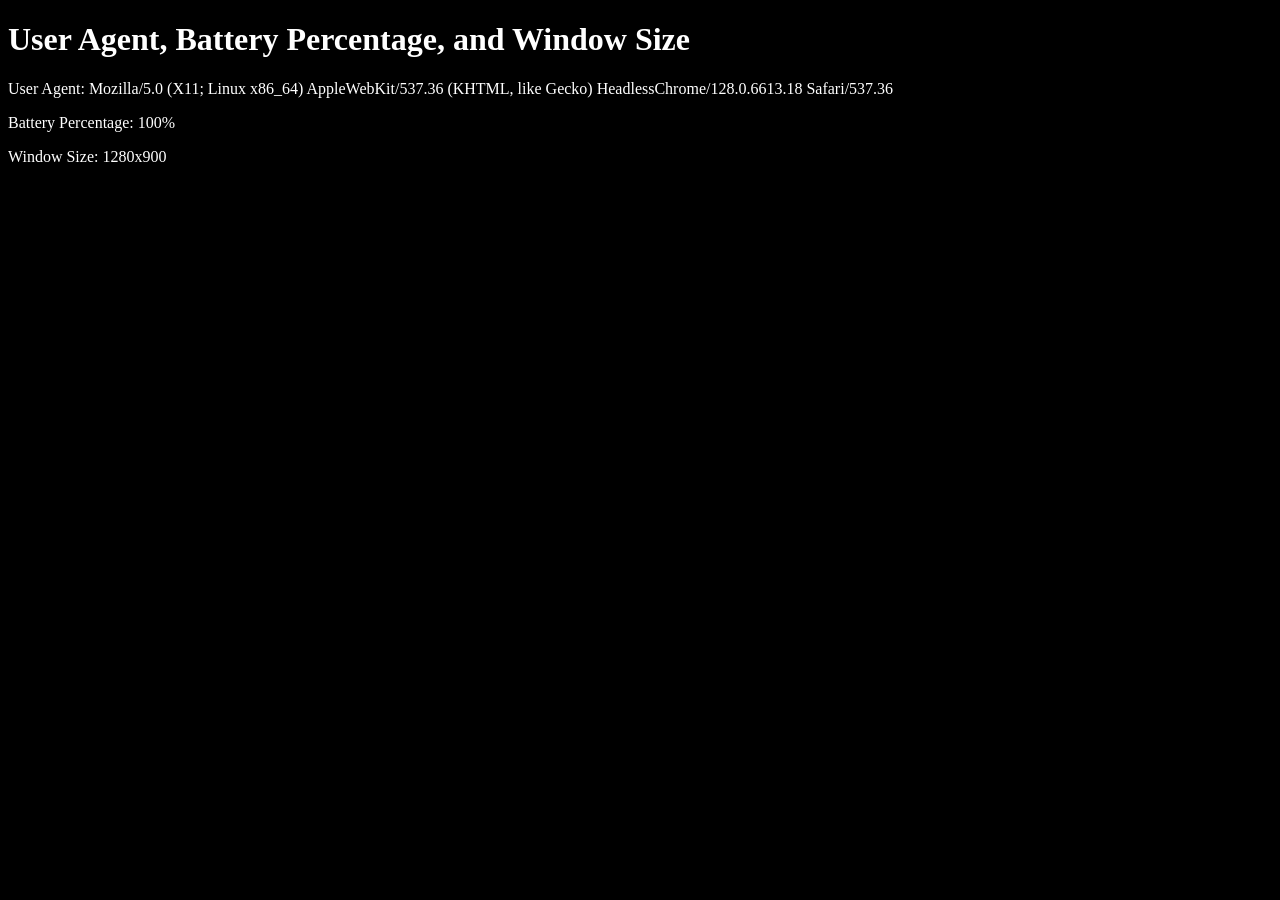
==== index.html @ 8904b6d7 "Update index.html" ====
<!DOCTYPE html>
<html lang="en" style="background-color: black;color: white;">
<head>
<meta charset="UTF-8">
<meta name="viewport" content="width=device-width, initial-scale=1.0">
<title>User Agent, Battery Percentage, and Window Size</title>
<script>
window.onload = function() {
    // Get User Agent
    var userAgent = navigator.userAgent;

    // Get Battery Percentage
    navigator.getBattery().then(function(battery) {
        var batteryPercentage = battery.level * 100;
        document.getElementById("battery").innerHTML = "Battery Percentage: " + batteryPercentage + "%";
    });

    // Set Window Size for Telegram App
    if (userAgent.includes('Telegram')) {
        window.resizeTo(800, 600); // Set window size for Telegram
    }

    // Get Window Size
    var windowSize = "Window Size: " + window.innerWidth + "x" + window.innerHeight;
    document.getElementById("window-size").innerHTML = windowSize;
};
</script>
</head>
<body>
<h1>User Agent, Battery Percentage, and Window Size</h1>
<p id="user-agent">User Agent: <script>document.write(navigator.userAgent);</script></p>
<p id="battery">Battery Percentage: </p>
<p id="window-size">Window Size: </p>
</body>
</html>
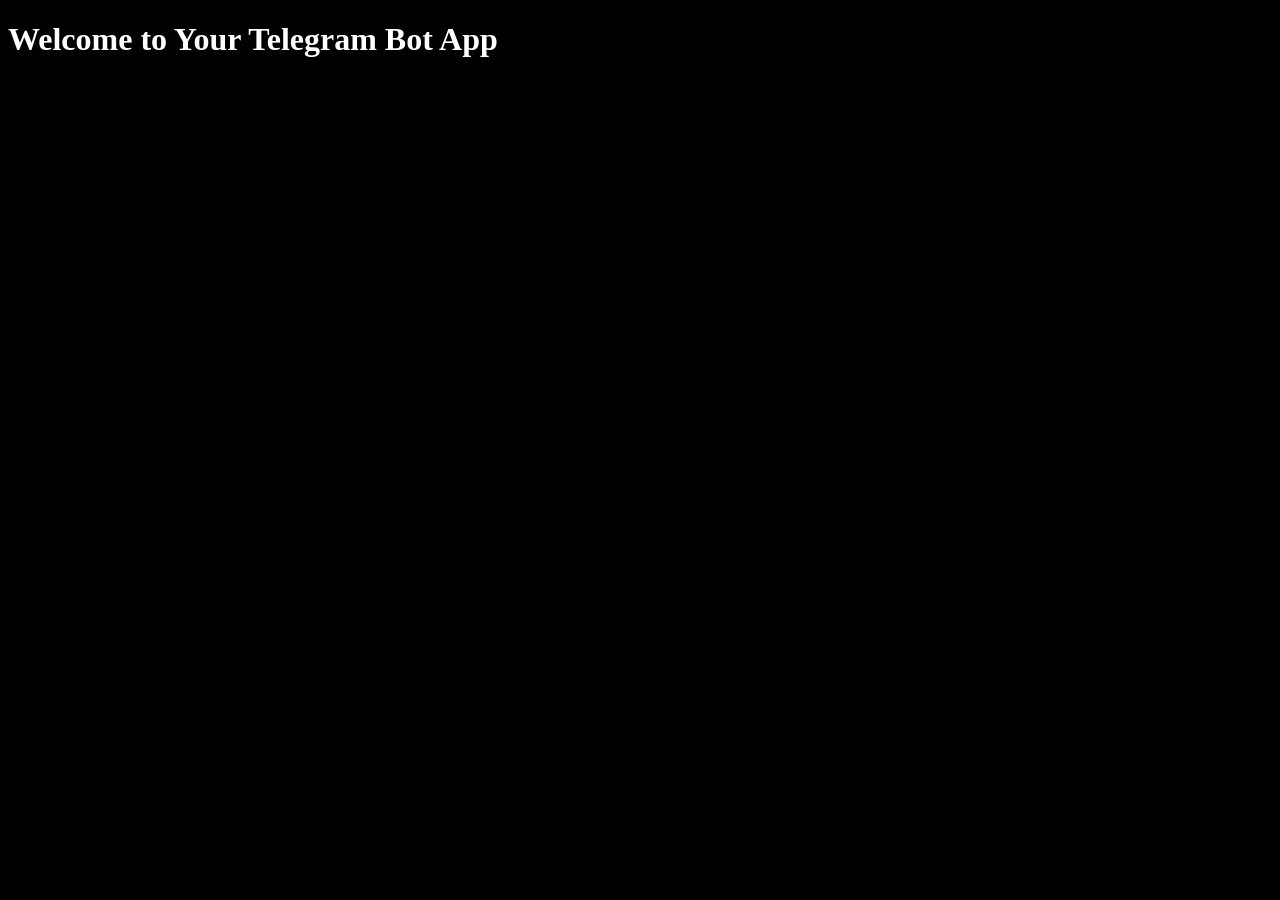
==== commit f56de926: "Update index.html" ====
--- a/index.html
+++ b/index.html
@@ -1,35 +1,18 @@
 <!DOCTYPE html>
-<html lang="en" style="background-color: black;color: white;">
+<html lang="en" style="color: white;background-color: black;">
 <head>
 <meta charset="UTF-8">
 <meta name="viewport" content="width=device-width, initial-scale=1.0">
-<title>User Agent, Battery Percentage, and Window Size</title>
+<title>Telegram Bot App</title>
 <script>
 window.onload = function() {
-    // Get User Agent
-    var userAgent = navigator.userAgent;
-
-    // Get Battery Percentage
-    navigator.getBattery().then(function(battery) {
-        var batteryPercentage = battery.level * 100;
-        document.getElementById("battery").innerHTML = "Battery Percentage: " + batteryPercentage + "%";
-    });
-
-    // Set Window Size for Telegram App
-    if (userAgent.includes('Telegram')) {
-        window.resizeTo(800, 600); // Set window size for Telegram
-    }
-
-    // Get Window Size
-    var windowSize = "Window Size: " + window.innerWidth + "x" + window.innerHeight;
-    document.getElementById("window-size").innerHTML = windowSize;
+    // Resize window to maximum available size
+    window.resizeTo(screen.width, screen.height);
 };
 </script>
 </head>
 <body>
-<h1>User Agent, Battery Percentage, and Window Size</h1>
-<p id="user-agent">User Agent: <script>document.write(navigator.userAgent);</script></p>
-<p id="battery">Battery Percentage: </p>
-<p id="window-size">Window Size: </p>
+<h1>Welcome to Your Telegram Bot App</h1>
+<!-- Your bot app content goes here -->
 </body>
 </html>
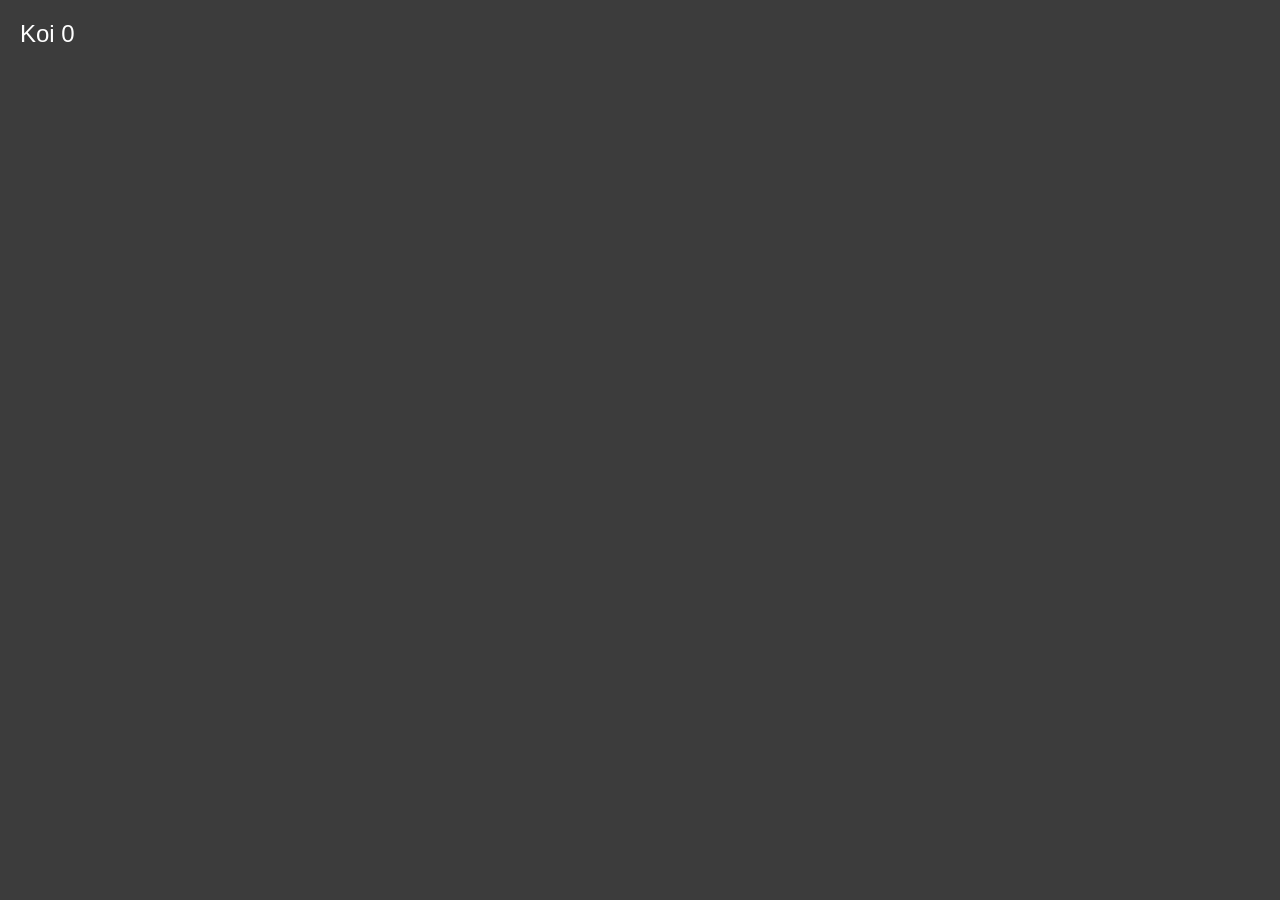
==== commit 3c1b0a00: "Update index.html" ====
--- a/index.html
+++ b/index.html
@@ -1,18 +1,160 @@
 <!DOCTYPE html>
-<html lang="en" style="color: white;background-color: black;">
+<html lang="en" style="position: fixed;width: 100%;height: 100%;color: white;background-color:#3c3c3c ;">
 <head>
-<meta charset="UTF-8">
-<meta name="viewport" content="width=device-width, initial-scale=1.0">
-<title>Telegram Bot App</title>
-<script>
-window.onload = function() {
-    // Resize window to maximum available size
-    window.resizeTo(screen.width, screen.height);
-};
-</script>
+    <meta charset="UTF-8">
+    <meta name="viewport" content="width=device-width, initial-scale=1.0">
+    <title>Tap the Cookie</title>
+    <style>
+        body {
+            font-family: Arial, sans-serif;
+            touch-action: manipulation; /* Disable default browser touch behaviors */
+        }
+        #cookie {
+            width: 400px;
+            height: 400px;
+            background-image: url('cookie.png');
+            background-size: cover;
+            position: absolute;
+            top: 50%;
+            left: 50%;
+            transform: translate(-50%, -50%);
+            cursor: pointer;
+            z-index: 2; /* Ensure the cookie is on top */
+            transition: transform 0.2s ease; /* Add transition for smooth rotation */
+        }
+
+        #cookie.rotate-right {
+            transform: translate(-50%, -50%) rotate3d(0, 0, 1, 20deg);
+        }
+
+        #cookie.rotate-left {
+            transform: translate(-50%, -50%) rotate3d(0, 0, 1, -20deg);
+        }
+
+        #score {
+            position: absolute;
+            top: 20px;
+            left: 20px;
+            font-size: 24px;
+        }
+
+        #energy {
+            position: absolute;
+            top: 20px;
+            right: 20px;
+            font-size: 24px;
+        }
+
+        .floating-text {
+            position: absolute;
+            font-size: 40px;
+            color: green;
+            animation: floatText 2s linear; /* Adjust animation duration */
+            pointer-events: none; /* Prevents the div from capturing pointer events */
+            z-index: 1; /* Ensure the floating text is behind the cookie */
+        }
+
+        @keyframes floatText {
+            from {
+                opacity: 1;
+                transform: translate(-50%, 0);
+            }
+            to {
+                opacity: 0;
+                transform: translate(-50%, -100vh);
+            }
+        }
+    </style>
 </head>
 <body>
-<h1>Welcome to Your Telegram Bot App</h1>
-<!-- Your bot app content goes here -->
+    <div id="cookie" oncontextmenu="return false;"></div>
+    <div id="score">Koi 0</div>
+    <div id="energy" style="display: none;"></div>
+
+    <script>
+        var cookie = document.getElementById('cookie');
+        var scoreDisplay = document.getElementById('score');
+        var energyDisplay = document.getElementById('energy');
+        var score = 0;
+        var energy = 10000;
+        var isCooldown = false;
+        var tapQueue = [];
+        var cooldownDuration = 70;
+        var numb = 7;
+
+        function handleClick(event) {
+            if (isCooldown) {
+                // Queue the tap if a cooldown is active
+                tapQueue.push(event);
+                return;
+            }
+
+            var clickX = event.clientX;
+            var clickY = event.clientY;
+
+            var rect = cookie.getBoundingClientRect();
+            var centerX = rect.left + rect.width / 2;
+            var centerY = rect.top + rect.height / 2;
+
+            var angle = Math.atan2(clickY - centerY, clickX - centerX);
+
+            if (angle > 0) {
+                cookie.classList.add('rotate-right');
+                setTimeout(() => {
+                    cookie.classList.remove('rotate-right');
+                }, 200);
+            } else {
+                cookie.classList.add('rotate-left');
+                setTimeout(() => {
+                    cookie.classList.remove('rotate-left');
+                }, 200);
+            }
+
+            processTap(event);
+            startCooldown();
+        }
+
+        function processTap(event) {
+            score += numb;
+            scoreDisplay.textContent = 'KOI tokens ' + score;
+            showFloatingText("+"+numb , event.clientX, event.clientY); // Show floating +1 text
+            energy -= 10;
+            if (energy < 0) energy = 0;
+            energyDisplay.textContent = 'Energy: ' + energy + '%';
+        }
+
+        function startCooldown() {
+            isCooldown = true;
+            setTimeout(function() {
+                isCooldown = false;
+                if (tapQueue.length > 0) {
+                    // Process the queued taps after the cooldown
+                    var nextTap = tapQueue.shift();
+                    processTap(nextTap);
+                    startCooldown();
+                }
+            }, cooldownDuration);
+        }
+
+        function showFloatingText(text, x, y) {
+            var floatingText = document.createElement('div');
+            floatingText.textContent = text;
+            floatingText.classList.add('floating-text');
+            floatingText.style.left = x + 'px';
+            floatingText.style.top = y + 'px';
+            document.body.appendChild(floatingText);
+            setTimeout(function() {
+                floatingText.remove();
+            }, 2000); // Remove the floating text after 2 seconds
+        }
+
+        function endGame() {
+            scoreDisplay.textContent = 'Game Over! Final Score: ' + score;
+            cookie.removeEventListener('click', handleClick);
+            cookie.style.cursor = 'not-allowed';
+        }
+
+        cookie.addEventListener('click', handleClick);
+    </script>
 </body>
 </html>
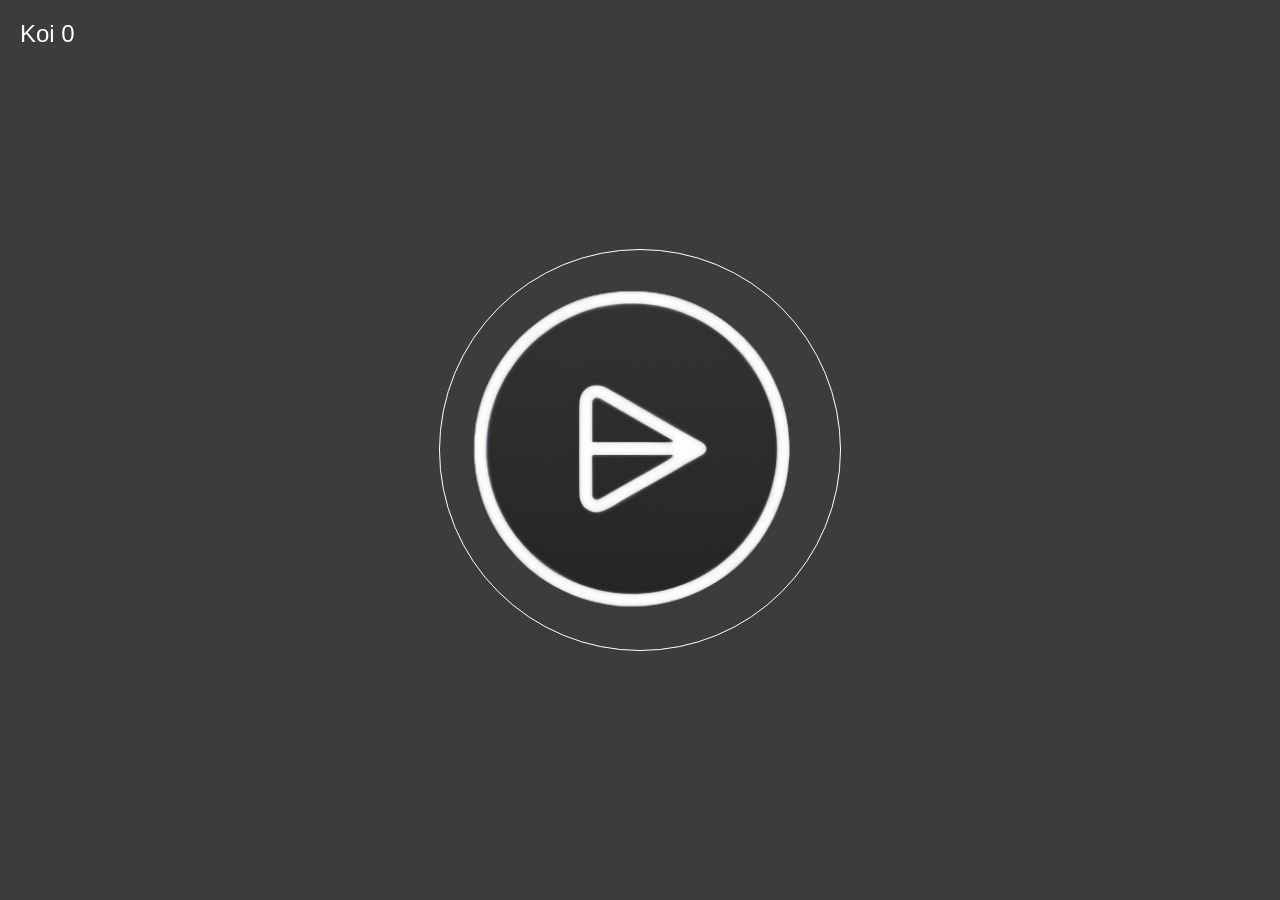
==== commit 965a4ea6: "Update index.html" ====
--- a/index.html
+++ b/index.html
@@ -17,6 +17,8 @@
             position: absolute;
             top: 50%;
             left: 50%;
+border: 1px solid white;
+  border-radius: 99999%;
             transform: translate(-50%, -50%);
             cursor: pointer;
             z-index: 2; /* Ensure the cookie is on top */
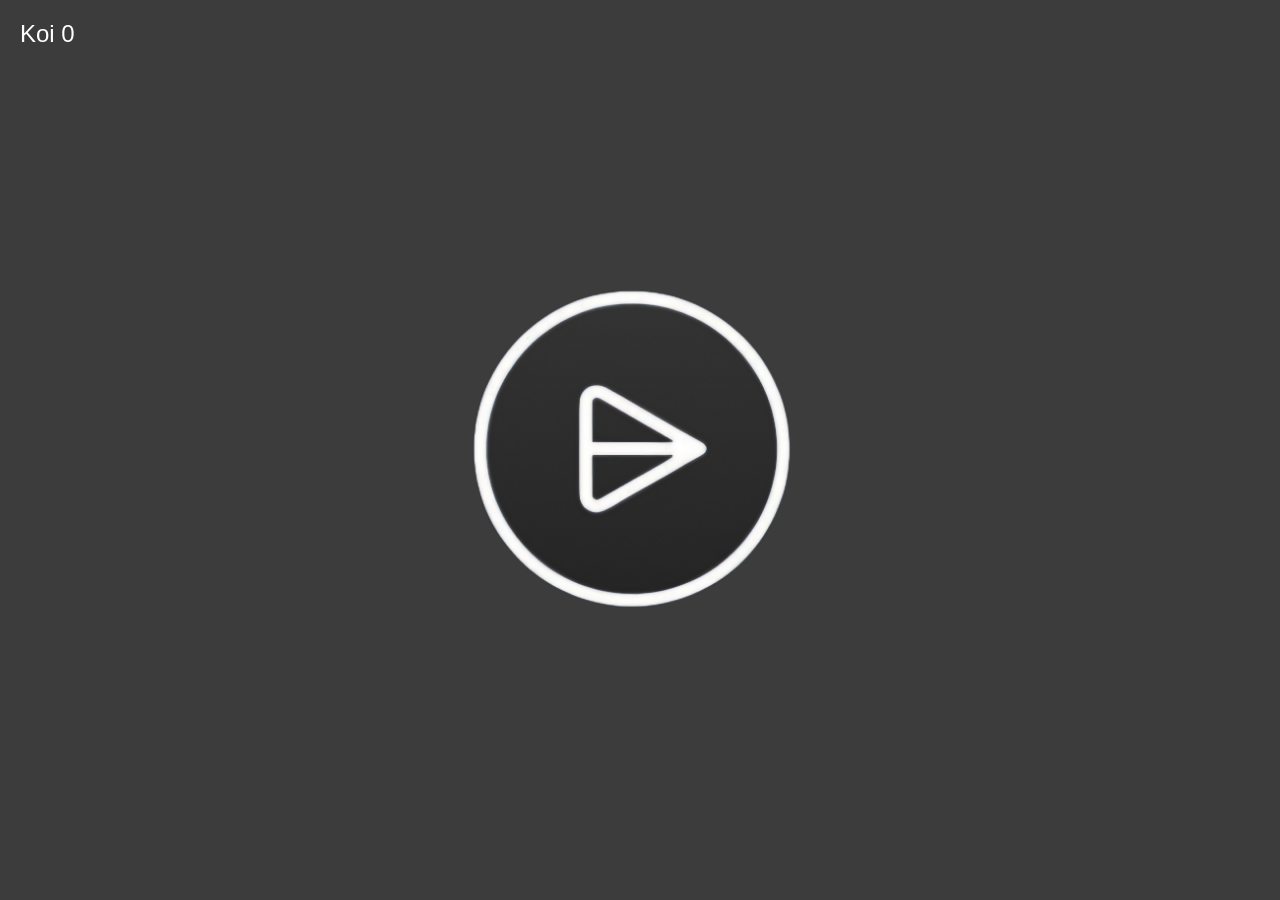
==== commit d91b6e37: "Update index.html" ====
--- a/index.html
+++ b/index.html
@@ -17,7 +17,7 @@
             position: absolute;
             top: 50%;
             left: 50%;
-border: 1px solid white;
+border: 1px solid transparent;
   border-radius: 99999%;
             transform: translate(-50%, -50%);
             cursor: pointer;
@@ -66,6 +66,9 @@
                 transform: translate(-50%, -100vh);
             }
         }
+
+        ::-moz-selection { /* Code for Firefox */  color: red;  background: transparent;}
+        ::selection {  color: red;  background: transparent;}
     </style>
 </head>
 <body>
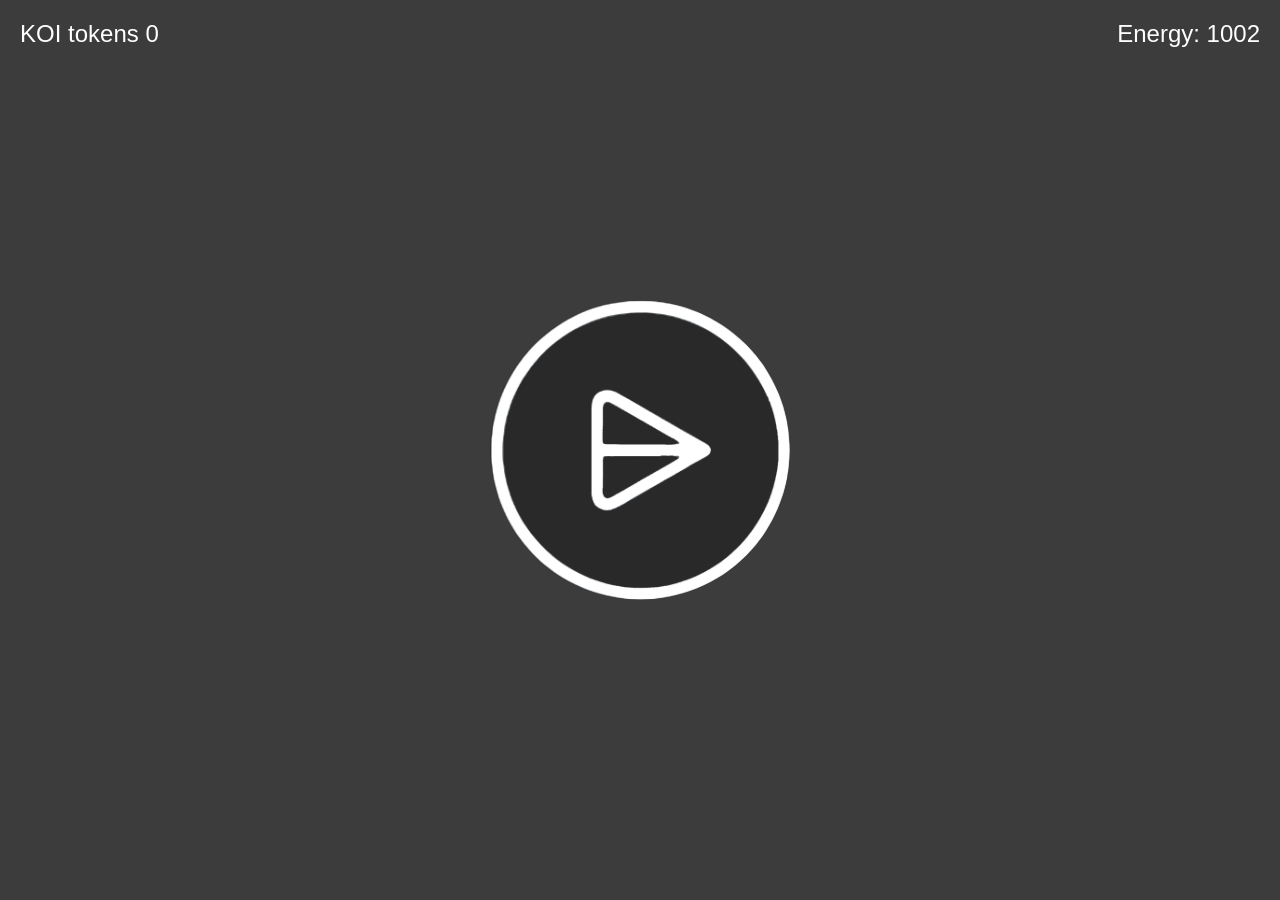
==== commit 6dca62e5: "Add files via upload" ====
--- a/index.html
+++ b/index.html
@@ -1,165 +1,288 @@
-<!DOCTYPE html>
-<html lang="en" style="position: fixed;width: 100%;height: 100%;color: white;background-color:#3c3c3c ;">
-<head>
-    <meta charset="UTF-8">
-    <meta name="viewport" content="width=device-width, initial-scale=1.0">
-    <title>Tap the Cookie</title>
-    <style>
-        body {
-            font-family: Arial, sans-serif;
-            touch-action: manipulation; /* Disable default browser touch behaviors */
-        }
-        #cookie {
-            width: 400px;
-            height: 400px;
-            background-image: url('cookie.png');
-            background-size: cover;
-            position: absolute;
-            top: 50%;
-            left: 50%;
-border: 1px solid transparent;
-  border-radius: 99999%;
-            transform: translate(-50%, -50%);
-            cursor: pointer;
-            z-index: 2; /* Ensure the cookie is on top */
-            transition: transform 0.2s ease; /* Add transition for smooth rotation */
-        }
-
-        #cookie.rotate-right {
-            transform: translate(-50%, -50%) rotate3d(0, 0, 1, 20deg);
-        }
-
-        #cookie.rotate-left {
-            transform: translate(-50%, -50%) rotate3d(0, 0, 1, -20deg);
-        }
-
-        #score {
-            position: absolute;
-            top: 20px;
-            left: 20px;
-            font-size: 24px;
-        }
-
-        #energy {
-            position: absolute;
-            top: 20px;
-            right: 20px;
-            font-size: 24px;
-        }
-
-        .floating-text {
-            position: absolute;
-            font-size: 40px;
-            color: green;
-            animation: floatText 2s linear; /* Adjust animation duration */
-            pointer-events: none; /* Prevents the div from capturing pointer events */
-            z-index: 1; /* Ensure the floating text is behind the cookie */
-        }
-
-        @keyframes floatText {
-            from {
-                opacity: 1;
-                transform: translate(-50%, 0);
-            }
-            to {
-                opacity: 0;
-                transform: translate(-50%, -100vh);
-            }
-        }
-
-        ::-moz-selection { /* Code for Firefox */  color: red;  background: transparent;}
-        ::selection {  color: red;  background: transparent;}
-    </style>
-</head>
-<body>
-    <div id="cookie" oncontextmenu="return false;"></div>
-    <div id="score">Koi 0</div>
-    <div id="energy" style="display: none;"></div>
-
-    <script>
-        var cookie = document.getElementById('cookie');
-        var scoreDisplay = document.getElementById('score');
-        var energyDisplay = document.getElementById('energy');
-        var score = 0;
-        var energy = 10000;
-        var isCooldown = false;
-        var tapQueue = [];
-        var cooldownDuration = 70;
-        var numb = 7;
-
-        function handleClick(event) {
-            if (isCooldown) {
-                // Queue the tap if a cooldown is active
-                tapQueue.push(event);
-                return;
-            }
-
-            var clickX = event.clientX;
-            var clickY = event.clientY;
-
-            var rect = cookie.getBoundingClientRect();
-            var centerX = rect.left + rect.width / 2;
-            var centerY = rect.top + rect.height / 2;
-
-            var angle = Math.atan2(clickY - centerY, clickX - centerX);
-
-            if (angle > 0) {
-                cookie.classList.add('rotate-right');
-                setTimeout(() => {
-                    cookie.classList.remove('rotate-right');
-                }, 200);
-            } else {
-                cookie.classList.add('rotate-left');
-                setTimeout(() => {
-                    cookie.classList.remove('rotate-left');
-                }, 200);
-            }
-
-            processTap(event);
-            startCooldown();
-        }
-
-        function processTap(event) {
-            score += numb;
-            scoreDisplay.textContent = 'KOI tokens ' + score;
-            showFloatingText("+"+numb , event.clientX, event.clientY); // Show floating +1 text
-            energy -= 10;
-            if (energy < 0) energy = 0;
-            energyDisplay.textContent = 'Energy: ' + energy + '%';
-        }
-
-        function startCooldown() {
-            isCooldown = true;
-            setTimeout(function() {
-                isCooldown = false;
-                if (tapQueue.length > 0) {
-                    // Process the queued taps after the cooldown
-                    var nextTap = tapQueue.shift();
-                    processTap(nextTap);
-                    startCooldown();
-                }
-            }, cooldownDuration);
-        }
-
-        function showFloatingText(text, x, y) {
-            var floatingText = document.createElement('div');
-            floatingText.textContent = text;
-            floatingText.classList.add('floating-text');
-            floatingText.style.left = x + 'px';
-            floatingText.style.top = y + 'px';
-            document.body.appendChild(floatingText);
-            setTimeout(function() {
-                floatingText.remove();
-            }, 2000); // Remove the floating text after 2 seconds
-        }
-
-        function endGame() {
-            scoreDisplay.textContent = 'Game Over! Final Score: ' + score;
-            cookie.removeEventListener('click', handleClick);
-            cookie.style.cursor = 'not-allowed';
-        }
-
-        cookie.addEventListener('click', handleClick);
-    </script>
-</body>
-</html>
+<!DOCTYPE html>
+<html lang="en" style="position: fixed;width: 100%;height: 100%;color: white;background-color:#3c3c3c ;">
+<head>
+    <meta charset="UTF-8">
+    <meta name="viewport" content="width=device-width, initial-scale=1.0">
+    <title>Tap the Cookie</title>
+    <style>
+        html {
+            -webkit-tap-highlight-color:#0000;    
+        }
+        body {
+            font-family: Arial, sans-serif;
+            touch-action: manipulation; /* Disable default browser touch behaviors */
+        }
+        #cookie {
+            width: 300px;
+            height: 300px;
+            background-image: url('cookie.png');
+            background-color: #292929;
+            background-size: 100% 100%;
+            position: absolute;
+            top: 50%;
+            left: 50%;
+            transform: translate(-50%, -50%);
+            border: none;
+            border-radius: 1000%;
+            outline: none;
+           transition: transform 1s ease; /* Add transition for smooth rotation */
+            
+        }  
+
+        #cookie.rotate-right {
+            animation: rr 500ms linear ;
+       }
+
+        #cookie.rotate-left {
+     animation: rl 500ms linear ;
+        }
+        @keyframes rl {
+            0% {
+            background-color:#2c2c2c;
+            transform: translate(-50%, -50%) rotate3d(0, 0, 1, 0deg);
+            }
+            50% {
+                background-color:#000000;
+            transform: translate(-50%, -50%) rotate3d(0, 0, 1, -110deg);
+             }
+
+             100% {
+                background-color:#2c2c2c;
+            transform: translate(-50%, -50%) rotate3d(0, 0, 1, 0deg);
+              }
+        }
+
+
+        @keyframes rr {
+            0% {
+            background-color:#2c2c2c;
+            transform: translate(-50%, -50%) rotate3d(0, 0, 1, 0deg);
+            }
+            50% {
+                background-color:#0084ff;
+            transform: translate(-50%, -50%) rotate3d(0, 0, 1, 110deg);
+             }
+
+             100% {
+                background-color:#2c2c2c;
+            transform: translate(-50%, -50%) rotate3d(0, 0, 1, 0deg);
+              }
+        }
+
+
+
+        #score {
+            position: absolute;
+            top: 20px;
+            left: 20px;
+            font-size: 24px;
+        }
+
+        #energy {
+            position: absolute;
+            top: 20px;
+            right: 20px;
+            font-size: 24px;
+        }
+
+        .floating-text {
+            position: absolute;
+            font-size: 60px;
+            font-weight: bolder;
+            color: rgb(255, 255, 255);
+            animation: floatText 2s linear; /* Adjust animation duration */
+            pointer-events: none; /* Prevents the div from capturing pointer events */
+            z-index: 1; /* Ensure the floating text is behind the cookie */
+        }
+
+        @keyframes floatText {
+            from {
+                opacity: 1;
+                transform: translate(-50%, 0);
+            }
+            to {
+                opacity: 0;
+                transform: translate(-50%, -100vh);
+            }
+        }
+
+        
+.buttons{
+    width: 50%;
+    font-family:"SnapITC";
+    font-size: 1.5em;
+    position: absolute;
+    margin-top: 85%;
+    display: block;
+    bottom: 50px;
+   left: 25%;
+    -webkit-user-select: none;
+    -moz-user-select: none;
+    -ms-user-select: none;
+    -o-user-select: none;
+    user-select: none;
+}
+    </style>
+</head>
+<body>
+    <div id="cookie" ></div>
+   <div id="score">Koi 0</div>
+<div id="energy" style=""></div>
+
+  
+  
+  
+  
+  
+  
+  
+  
+  
+  
+  
+  
+  
+  
+  
+  
+  
+  
+  <script>
+        if(!localStorage.score){localStorage.score = 0;}      
+        if(!localStorage.energy){localStorage.energy = 1000;}      
+        if(!localStorage.numb){localStorage.numb = 1;}      
+
+        var cookie = document.getElementById('cookie');
+        var scoreDisplay = document.getElementById('score');
+        var energyDisplay = document.getElementById('energy');
+        var score = 0;
+        var animable = 1;
+        var aa = score;
+        var energy = 1000;
+        var isCooldown = false;
+        var tapQueue = [];
+        var cooldownDuration = 100;
+        var numb = 1;
+        var ab = numb;
+      
+  
+        function a(){
+    score = localStorage.score;      
+        energy =  localStorage.energy;      
+       numb = localStorage.numb; 
+  }    
+  a();
+        function handleClick(event) {
+       if(energy > (numb*2)){
+            if (isCooldown) {
+                tapQueue.push(event);
+                return;
+            }
+
+            var clickX = event.clientX;
+            var clickY = event.clientY;
+
+            var rect = cookie.getBoundingClientRect();
+            var centerX = rect.left + rect.width / 2;
+            var centerY = rect.top + rect.height / 2;
+            var angle = Math.atan2(clickY - centerY, clickX - centerX);
+
+            if (angle > 0) {
+                
+                ab = (numb-(-2)) ;
+                score -= -ab;
+               energy -= (ab*1);
+                if(animable == 1){
+                cookie.classList.add('rotate-right');
+                animable = 2;
+                setTimeout(() => {
+                    animable = 1;
+                    cookie.classList.remove('rotate-right');
+                }, 500);}
+            } else {
+                ab = (numb*(1.5)) ;
+               score -= -ab;
+               energy -= ab;
+                if(animable == 1){
+                    animable = 2;
+                cookie.classList.add('rotate-left');
+                setTimeout(() => {
+                    animable = 1;
+                    cookie.classList.remove('rotate-left');
+                }, 500);}
+            }
+
+            processTap(event);
+            startCooldown();}
+            localStorage.score = score;      
+            localStorage.energy = energy;      
+            localStorage.numb = numb;      
+        }
+        scoreDisplay.textContent = 'KOI tokens ' + score;
+        energyDisplay.textContent = 'Energy: ' + energy ;
+           
+        function processTap(event) {
+            scoreDisplay.textContent = 'KOI tokens ' + score;
+            showFloatingText("+"+ab , event.clientX, event.clientY); 
+            if (energy < 0) energy = 0;
+            energyDisplay.textContent = 'Energy: ' + energy ;
+        }
+
+        function startCooldown() {
+            isCooldown = true;
+            setTimeout(function() {
+                isCooldown = false;
+                if (tapQueue.length > 0) {
+                    // Process the queued taps after the cooldown
+                    var nextTap = tapQueue.shift();
+                    processTap(nextTap);
+                    startCooldown();
+                }
+            }, cooldownDuration);
+        }
+
+        function showFloatingText(text, x, y) {
+            var floatingText = document.createElement('div');
+            floatingText.textContent = text;
+            floatingText.classList.add('floating-text');
+            floatingText.style.left = x + 'px';
+            floatingText.style.top = y + 'px';
+            document.body.appendChild(floatingText);
+            setTimeout(function() {
+                floatingText.remove();
+            }, 2000); // Remove the floating text after 2 seconds
+        }
+
+        function endGame() {
+            scoreDisplay.textContent = 'Suspended for using VPN or Auto-Clicker Koi tokens ' + score + " halted permanently.";
+            cookie.removeEventListener('click', handleClick);
+            cookie.style.cursor = 'not-allowed';
+        }
+
+        cookie.addEventListener('click', handleClick);
+
+         // JavaScript to prevent blue filter on button click
+    document.addEventListener('DOMContentLoaded', function() {
+        var buttons = document.querySelectorAll('button');
+        buttons.forEach(function(button) {
+            button.addEventListener('mousedown', function(event) {
+                event.preventDefault();
+            });
+        });
+    });
+    function plus(){
+        energy++;
+        energy++;
+        energyDisplay.textContent = 'Energy: ' + energy ;
+         
+        localStorage.energy = energy;  
+    }
+setInterval(plus,1000);
+
+function update(){
+    
+}
+
+    </script>
+</body>
+</html>
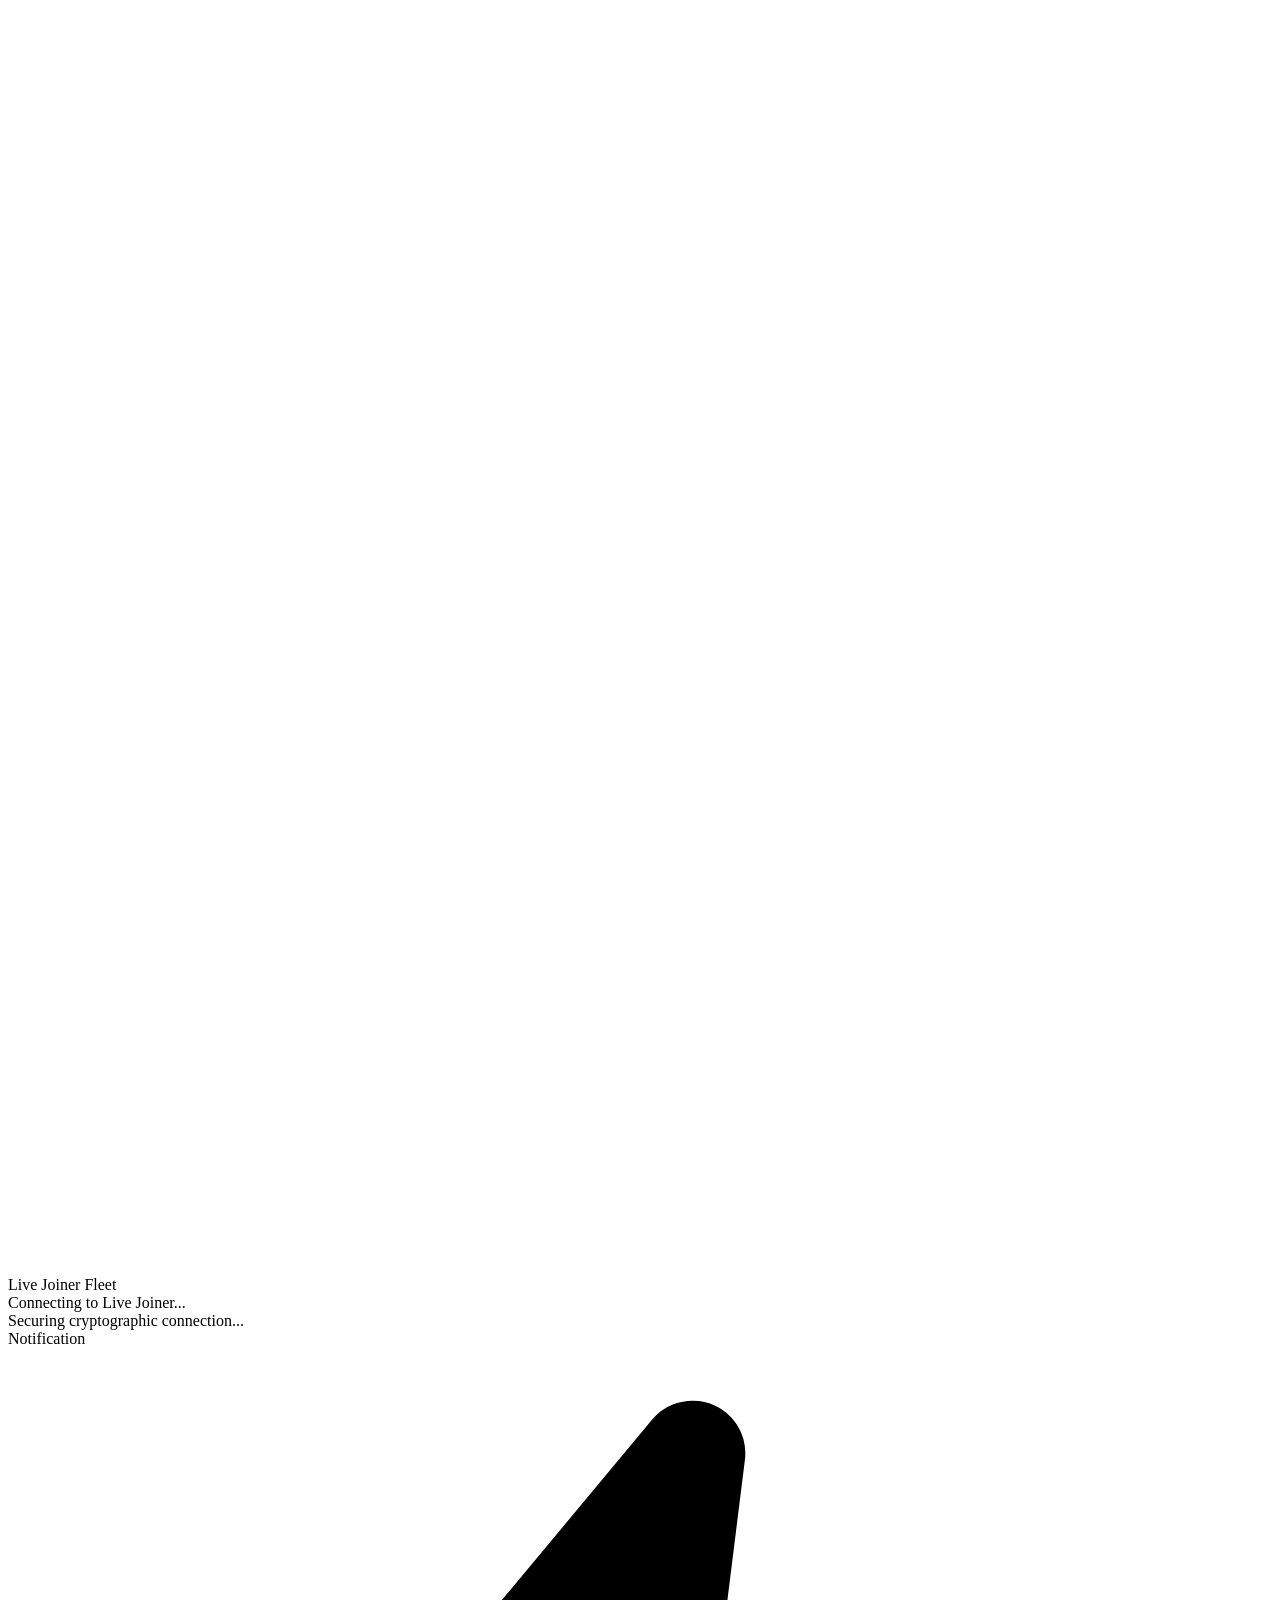
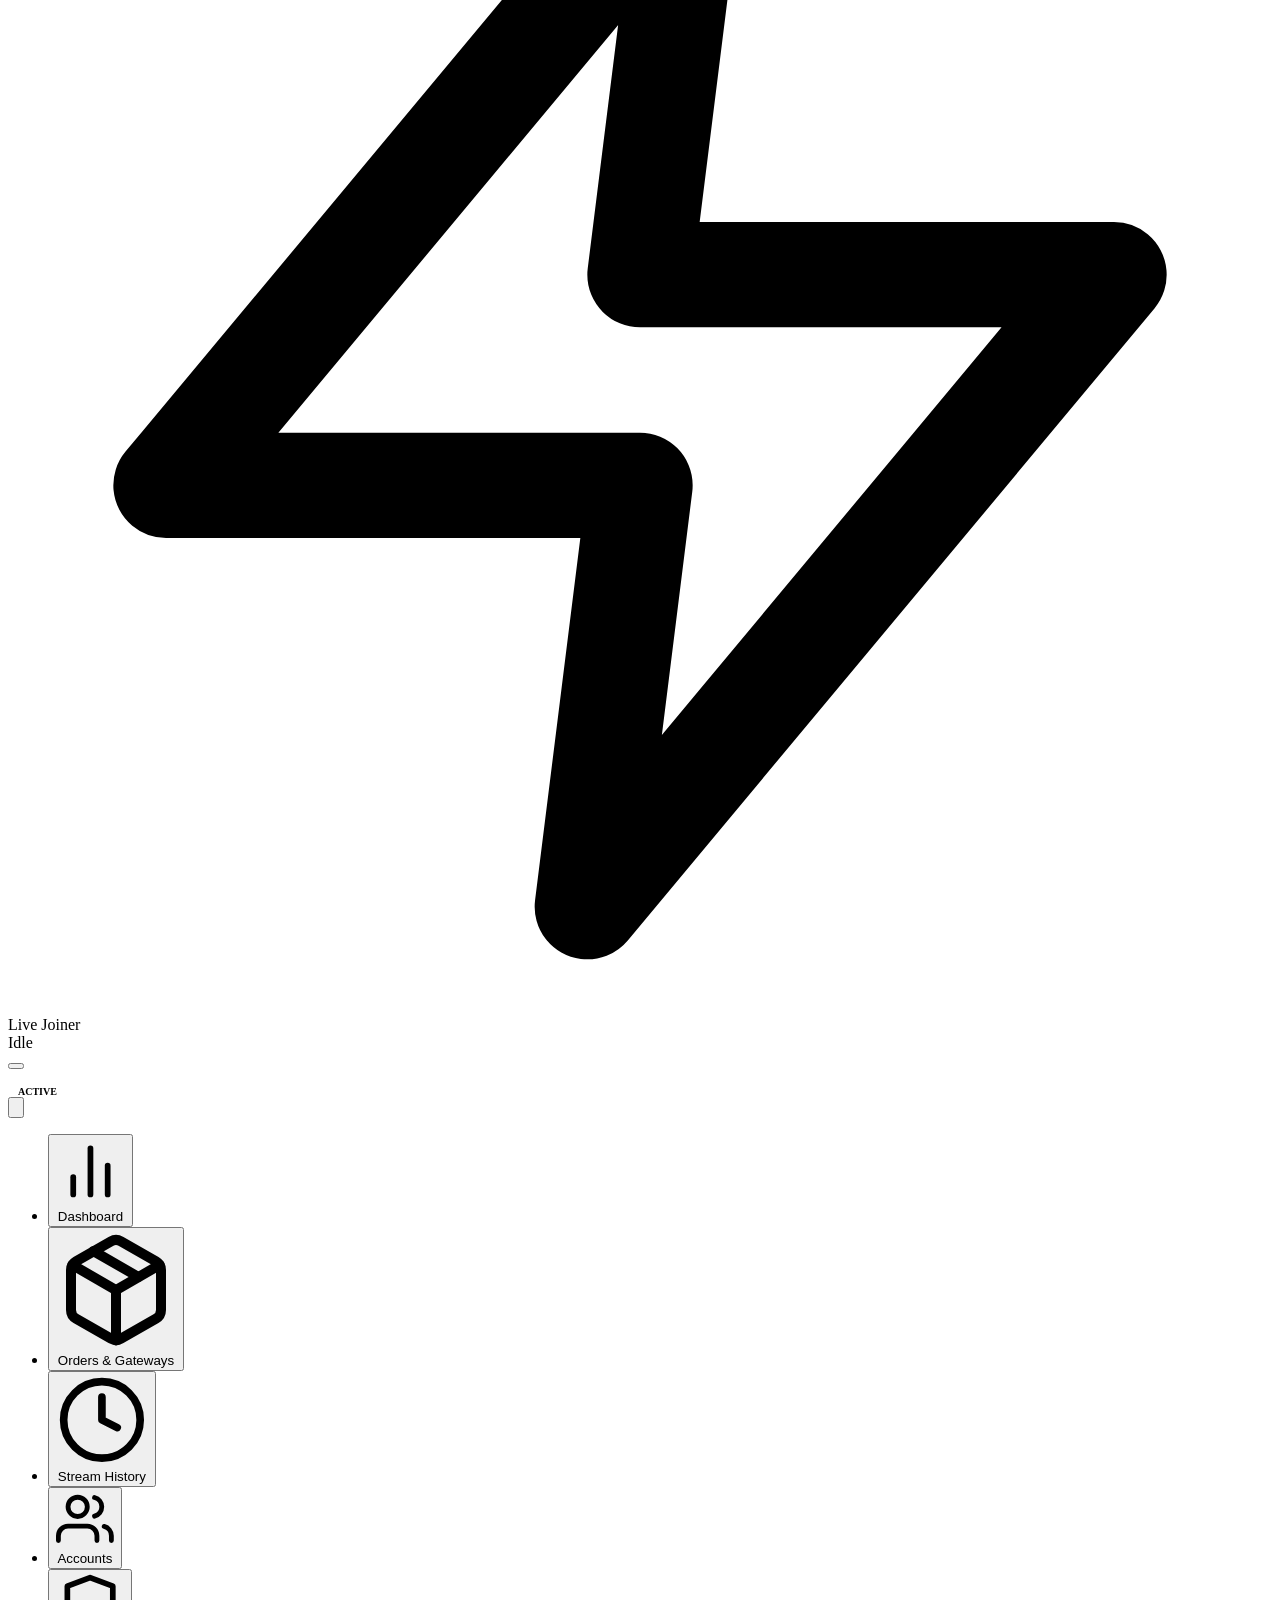
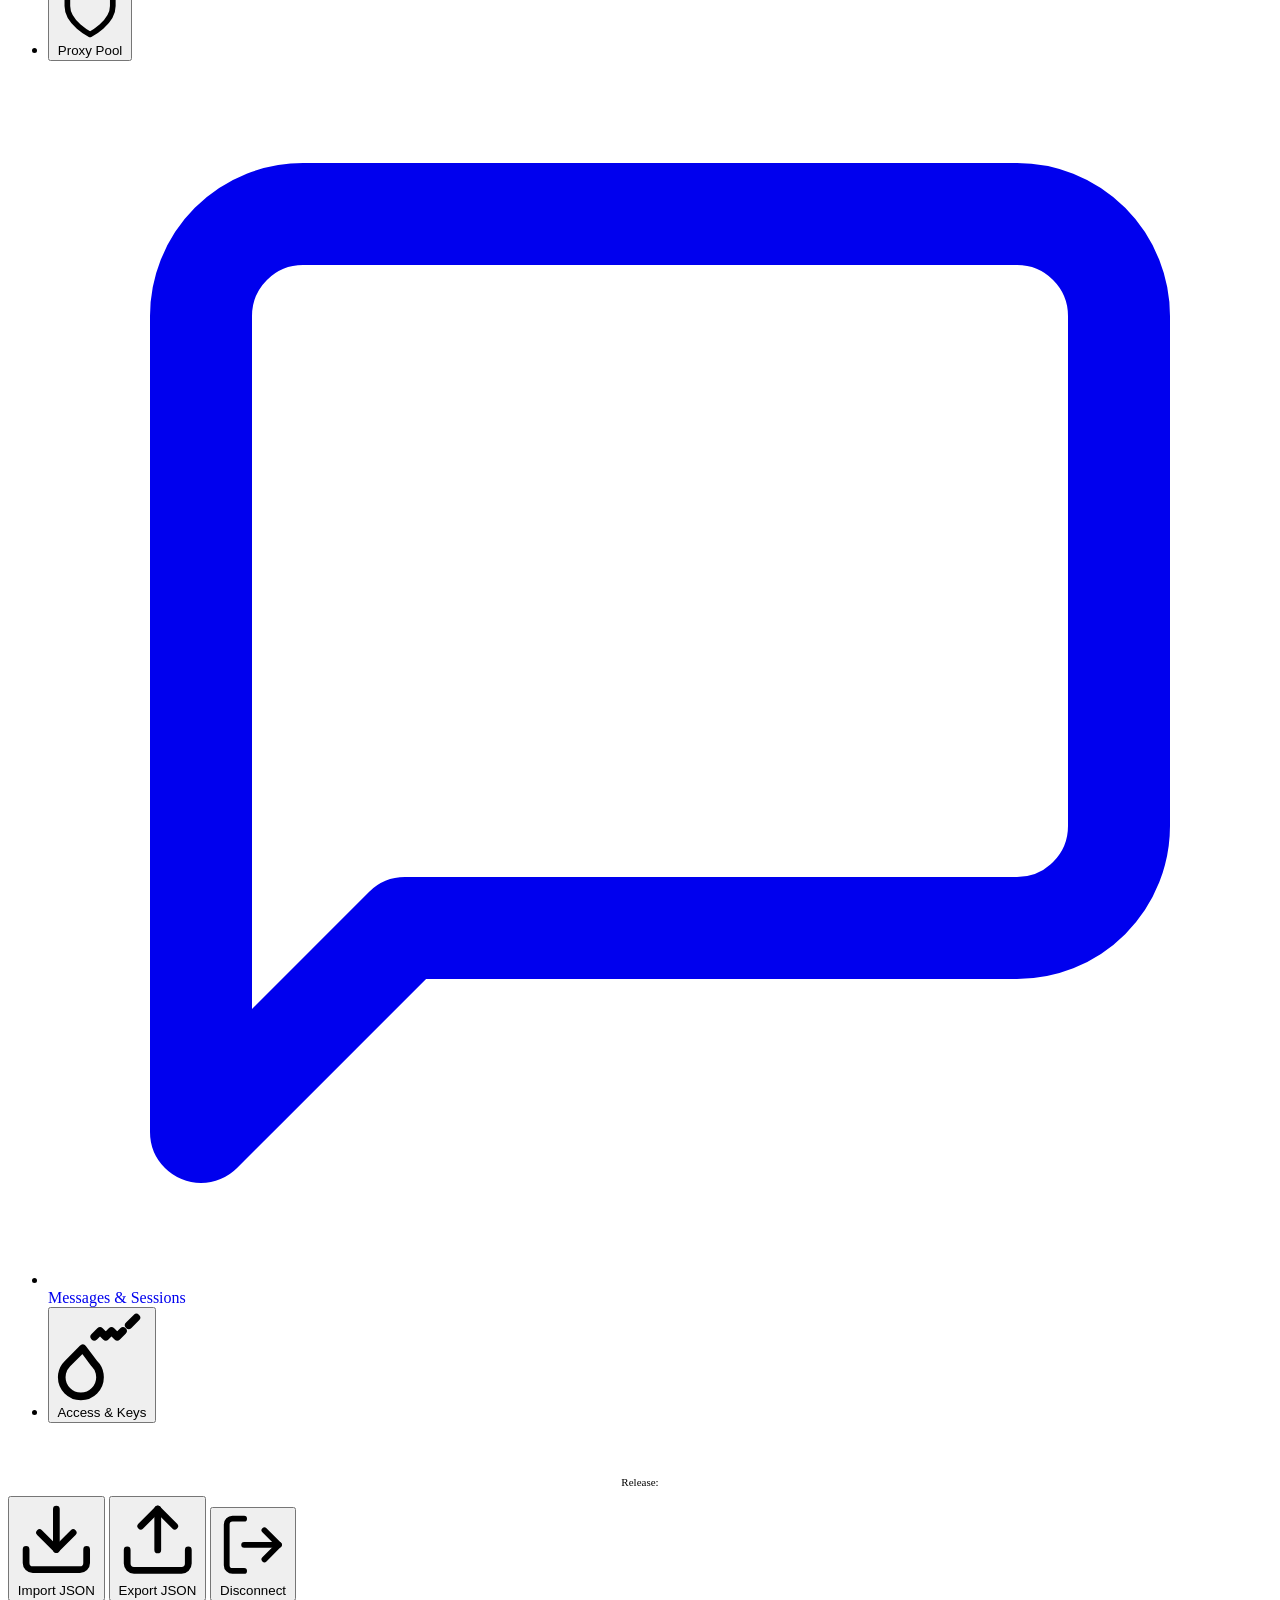
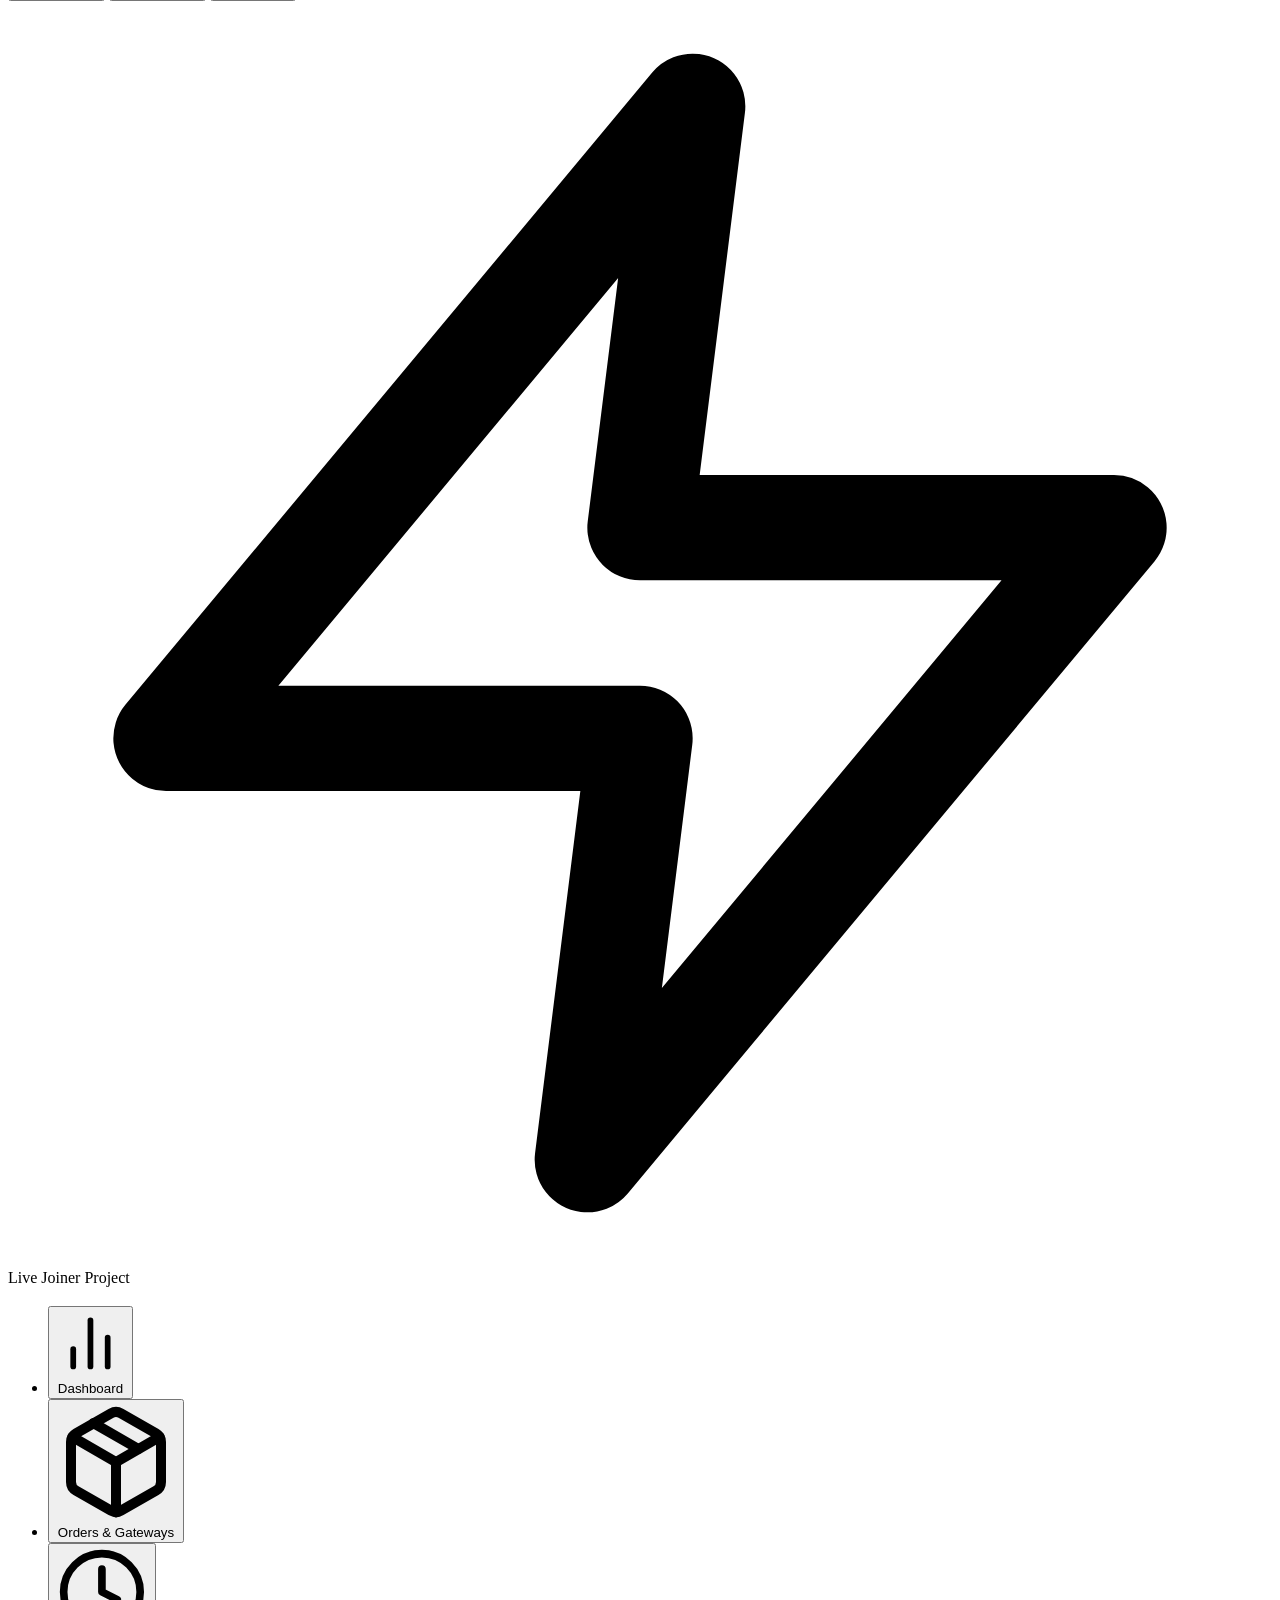
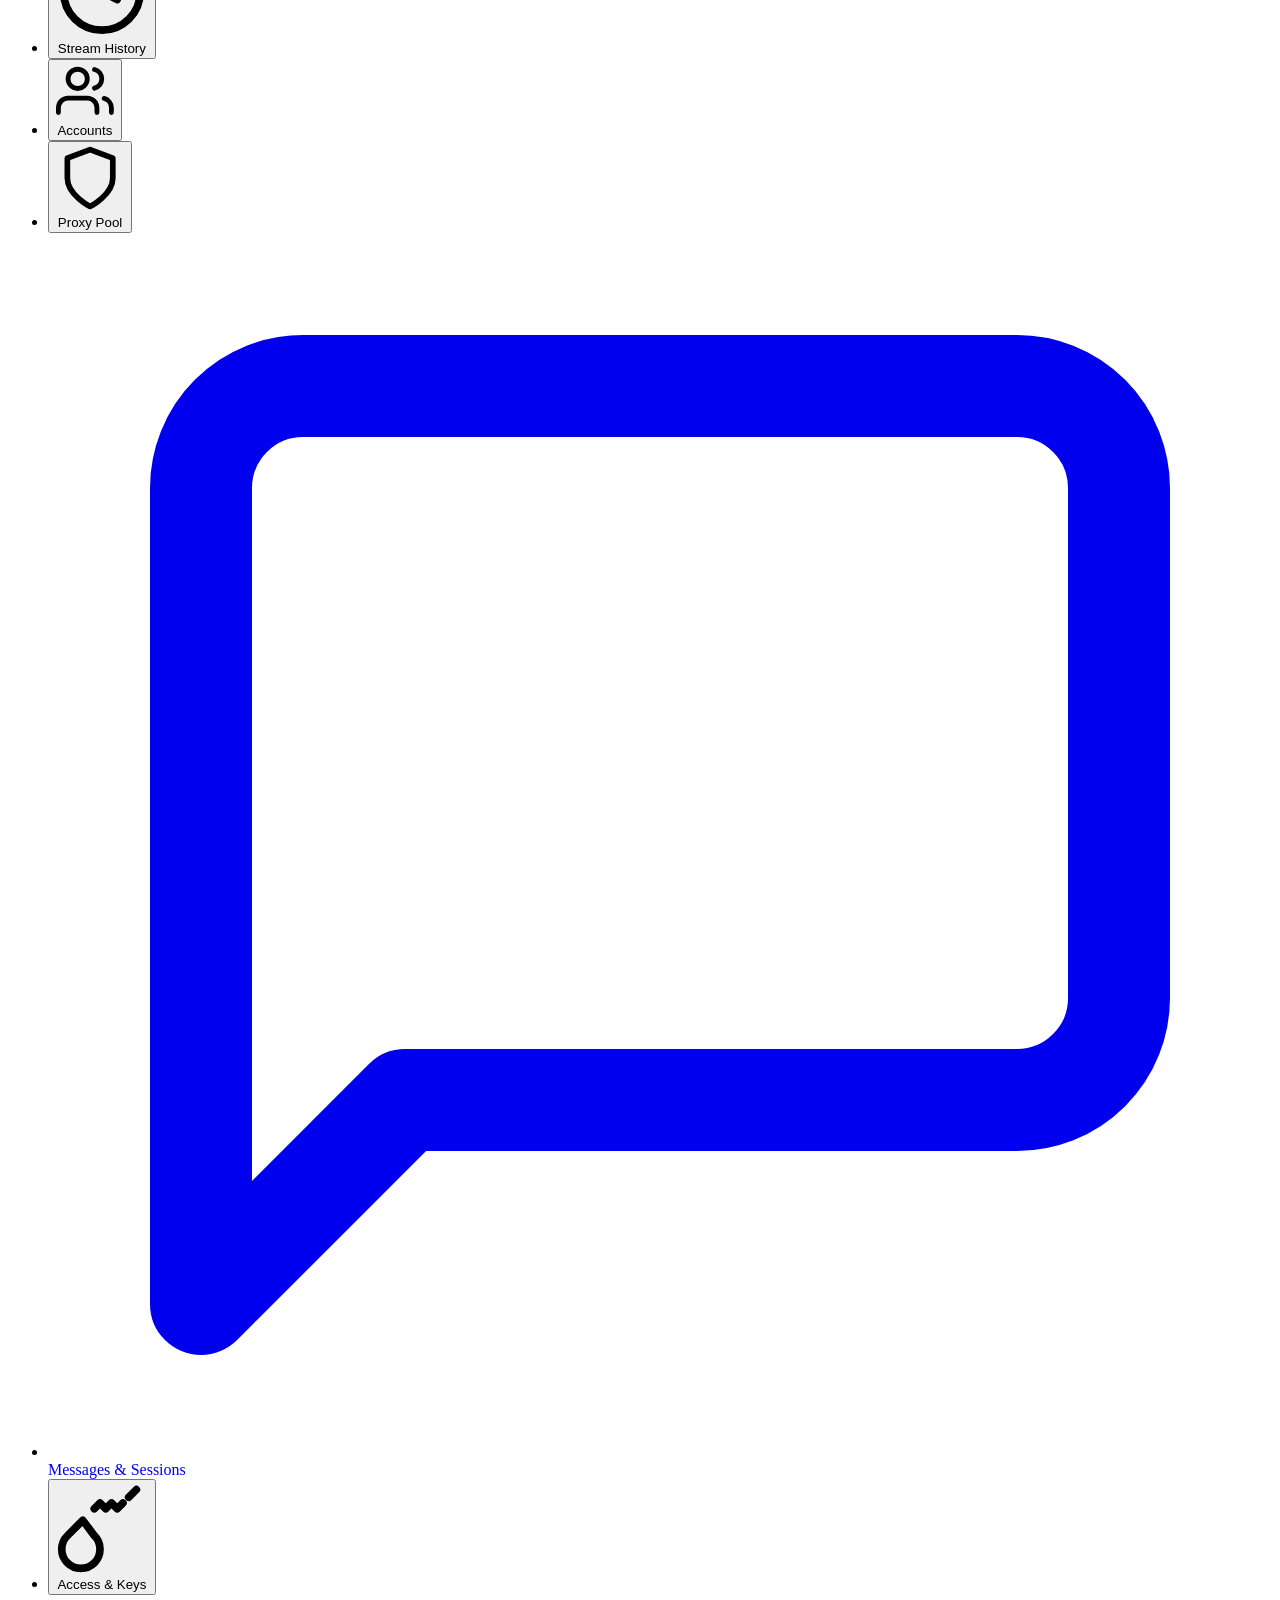
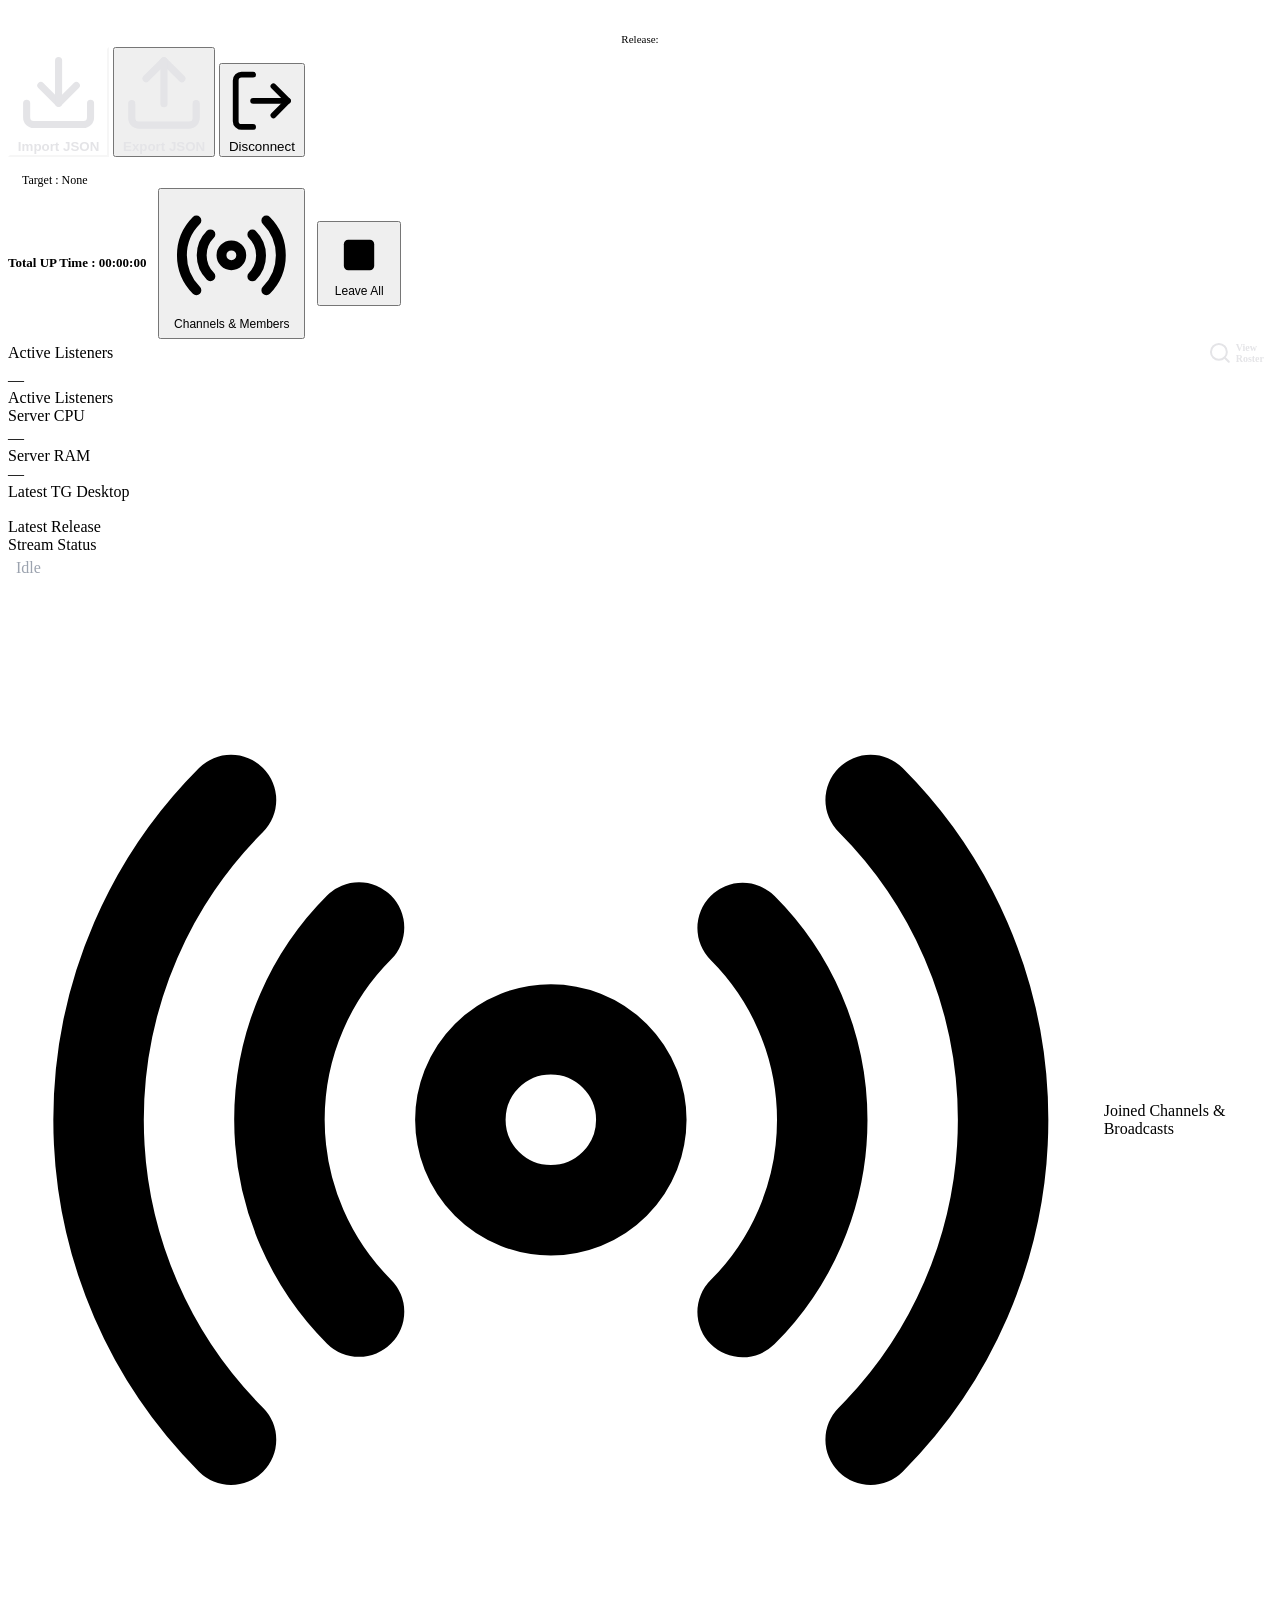
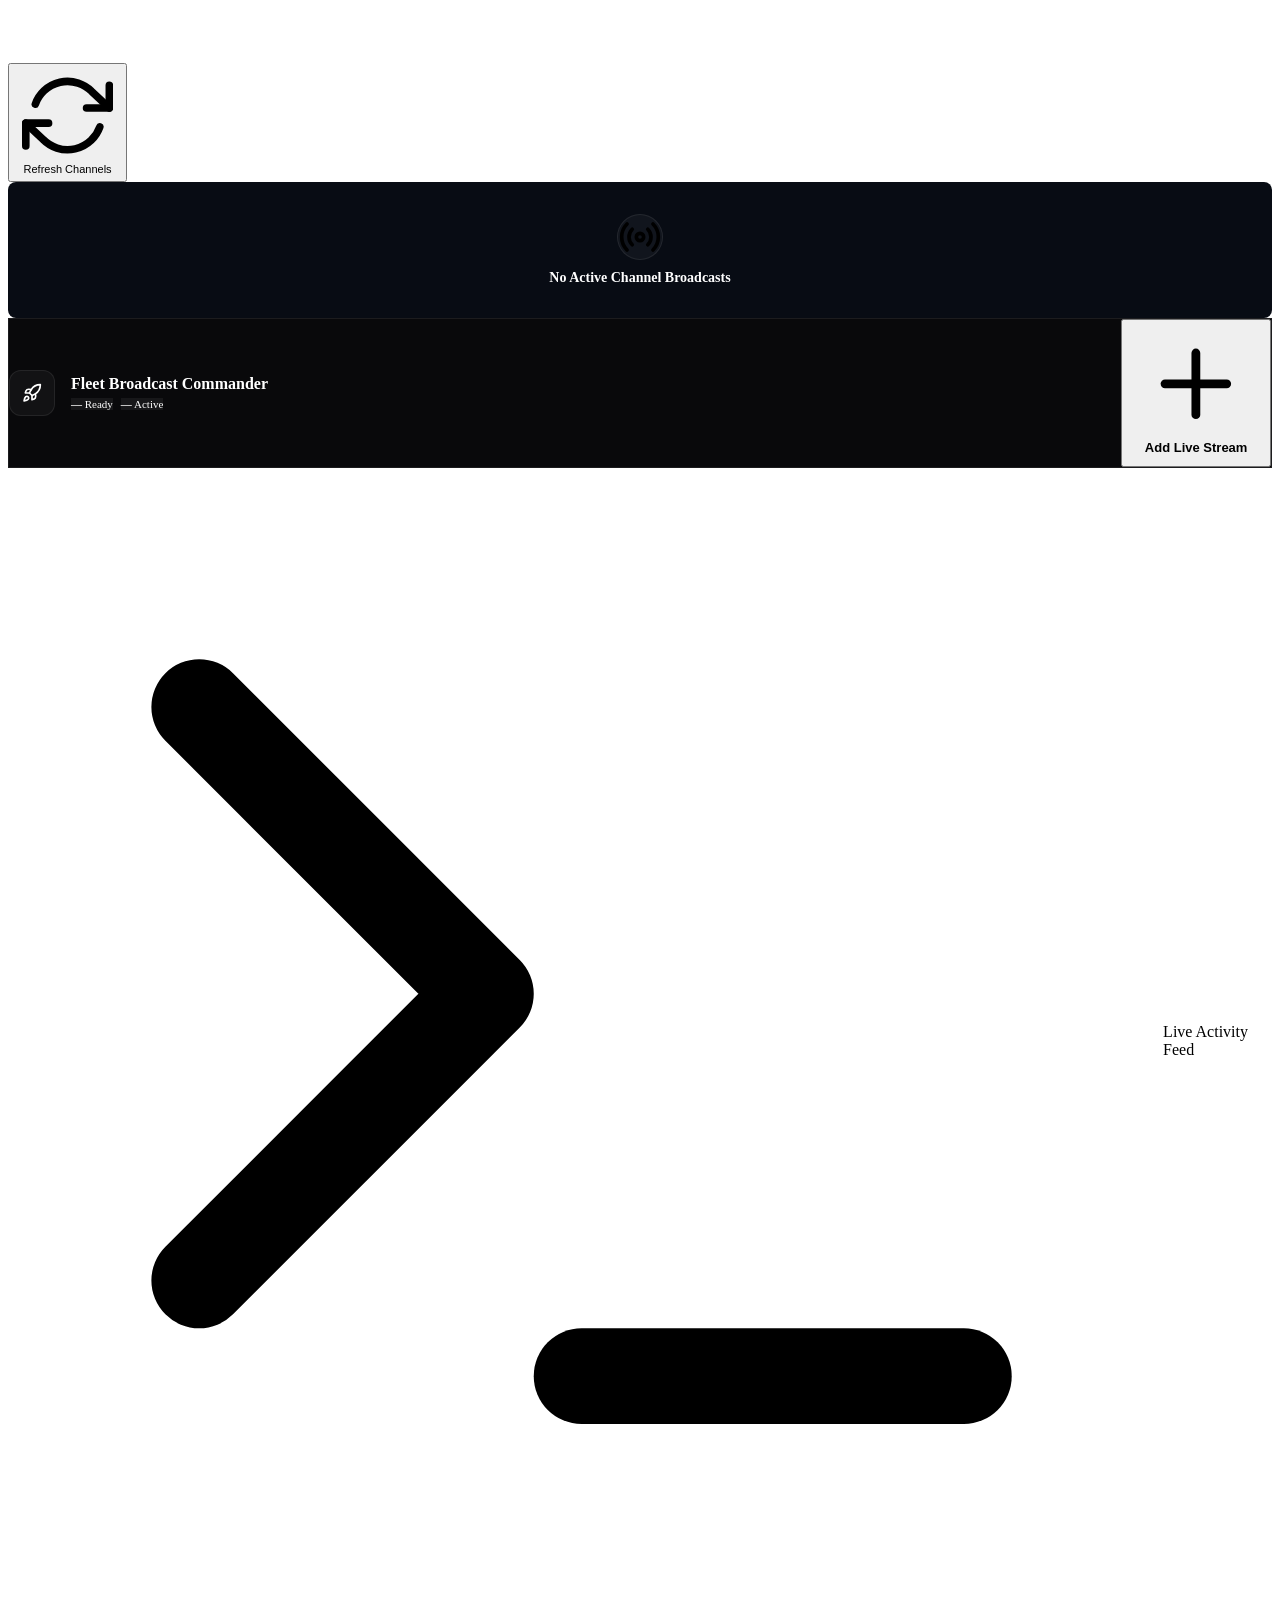
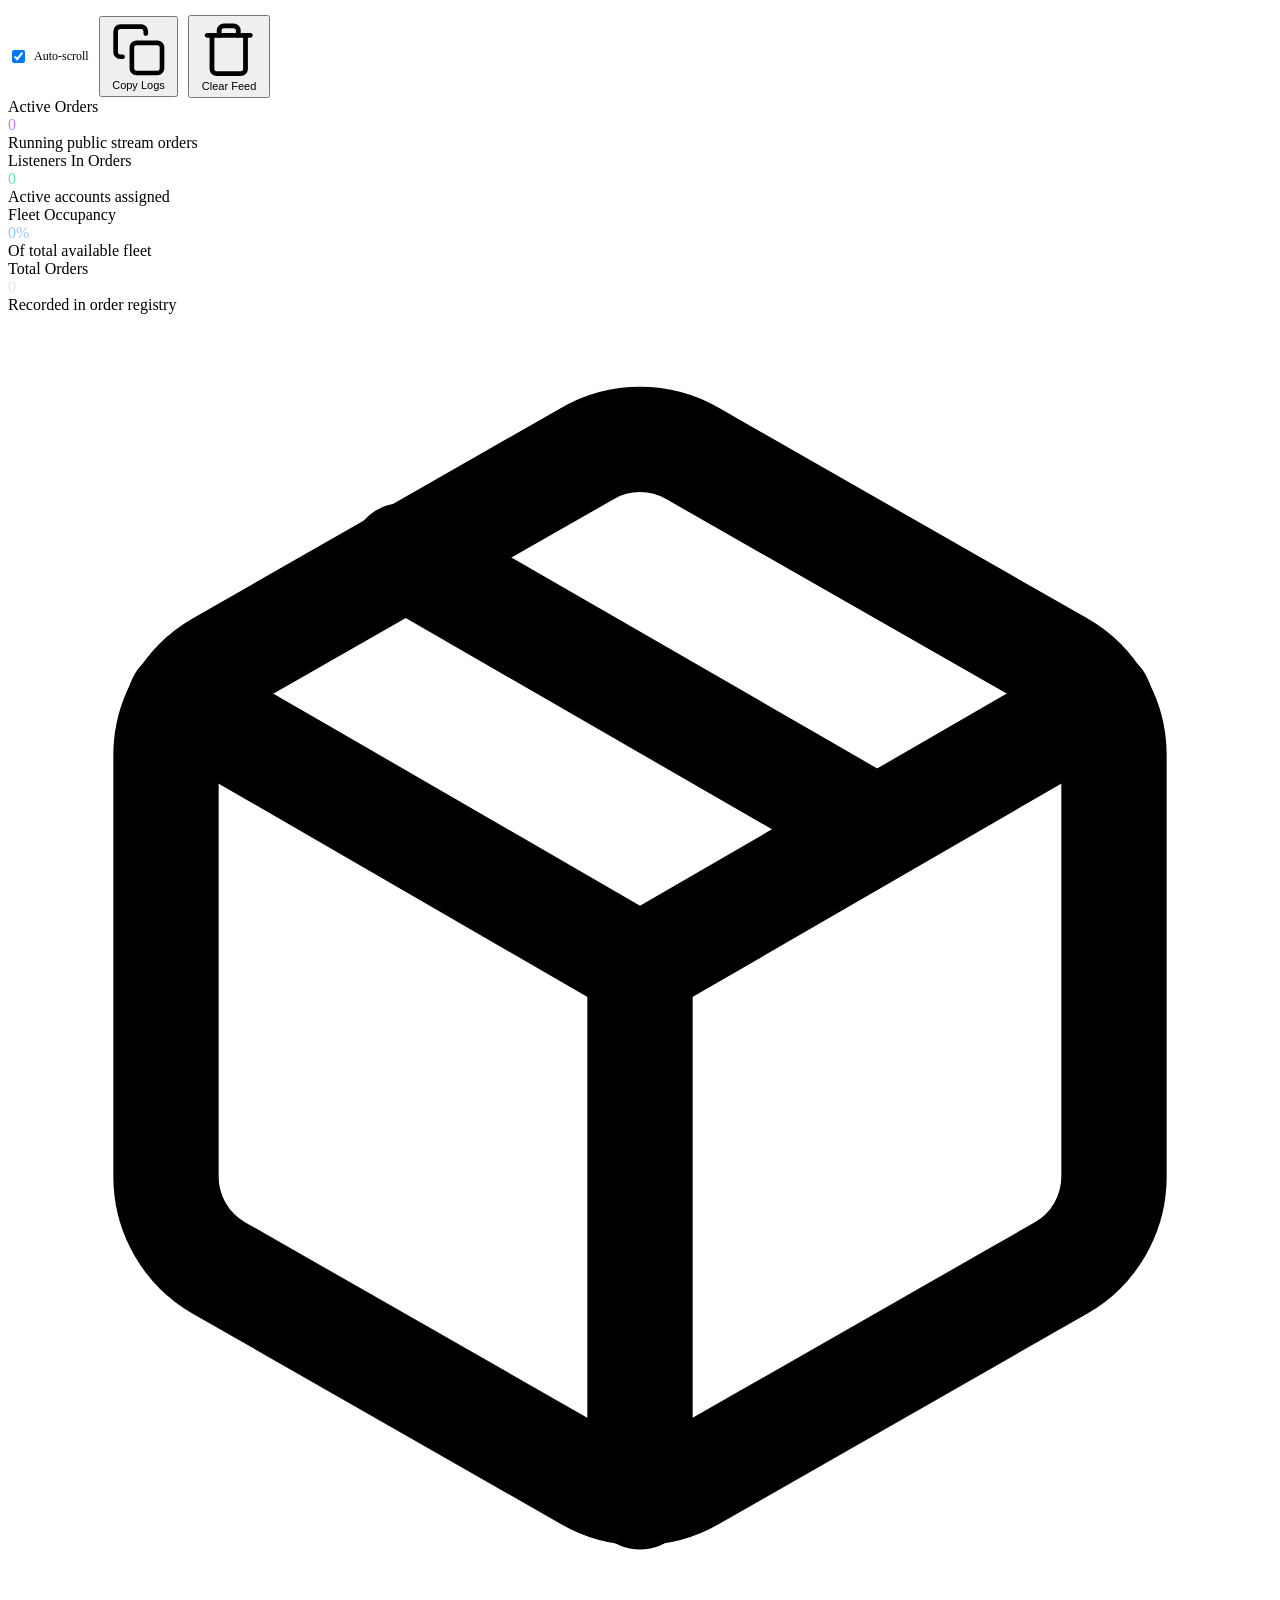
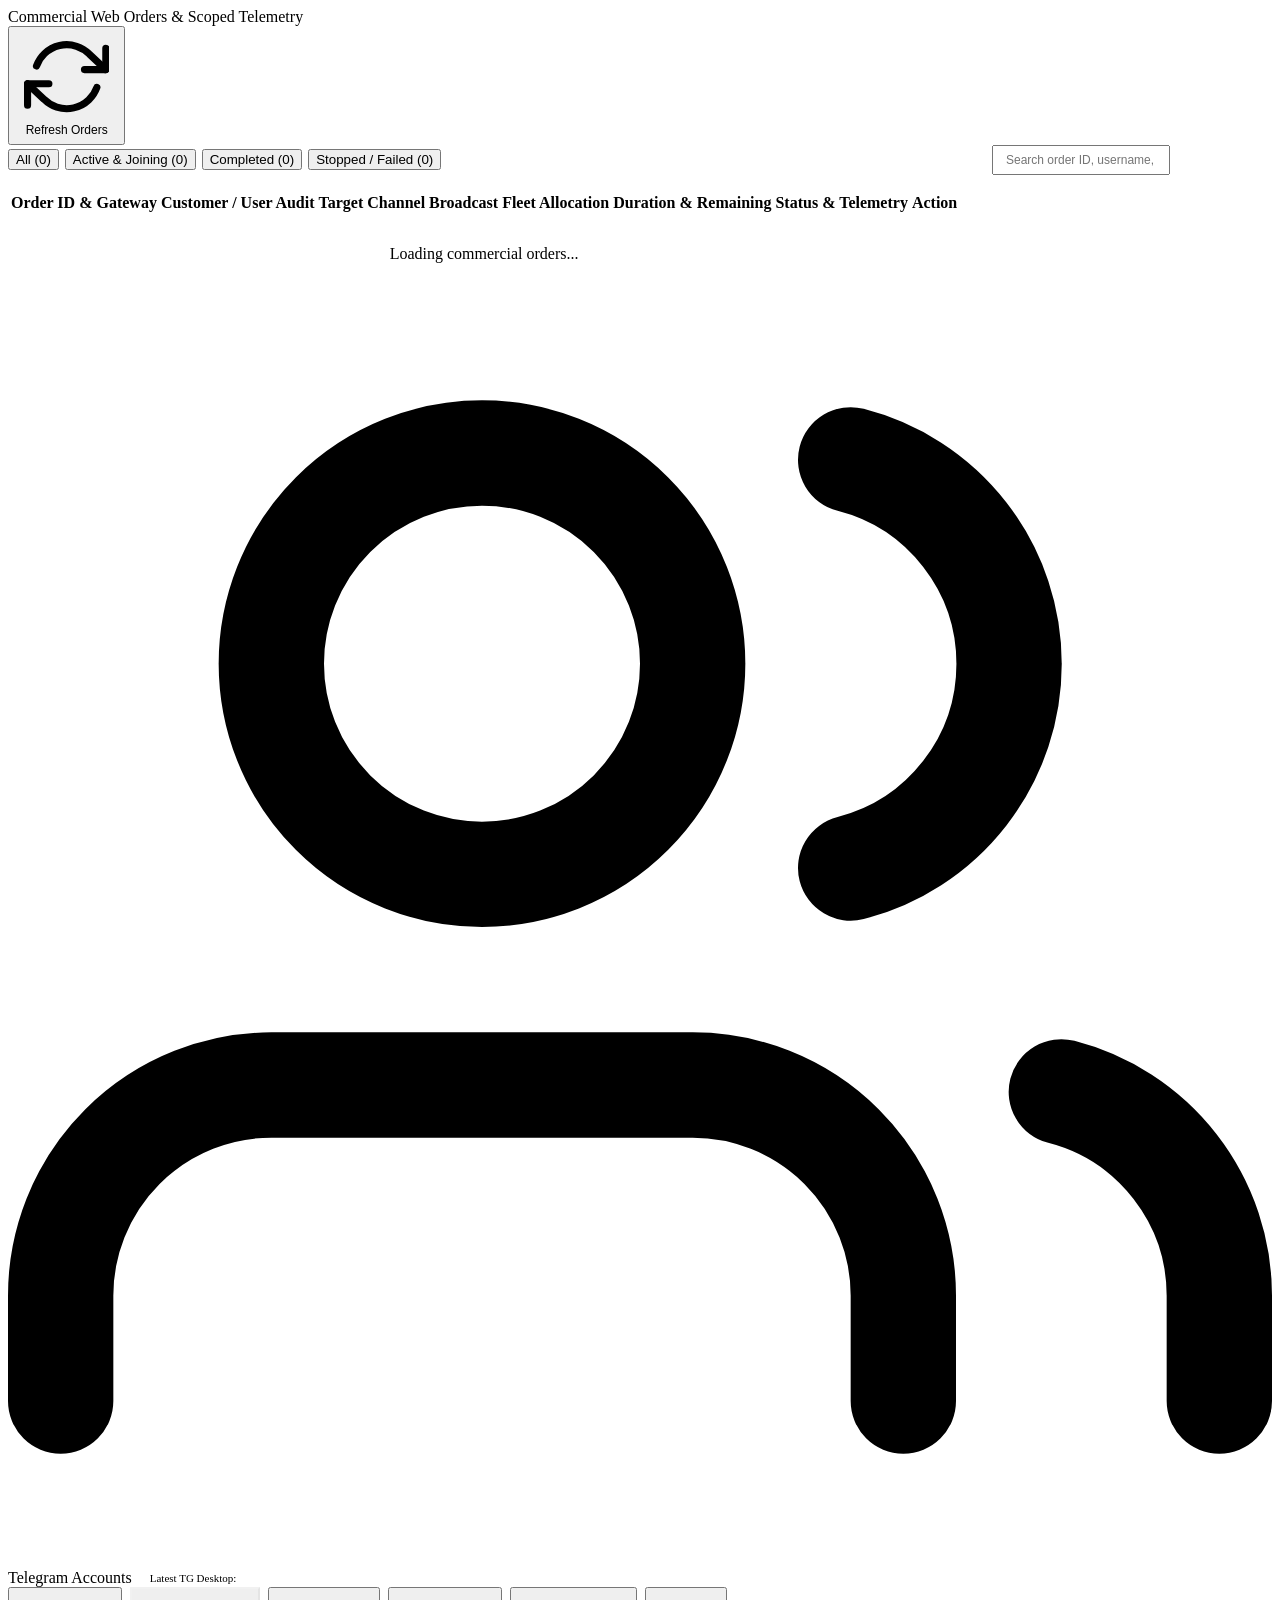
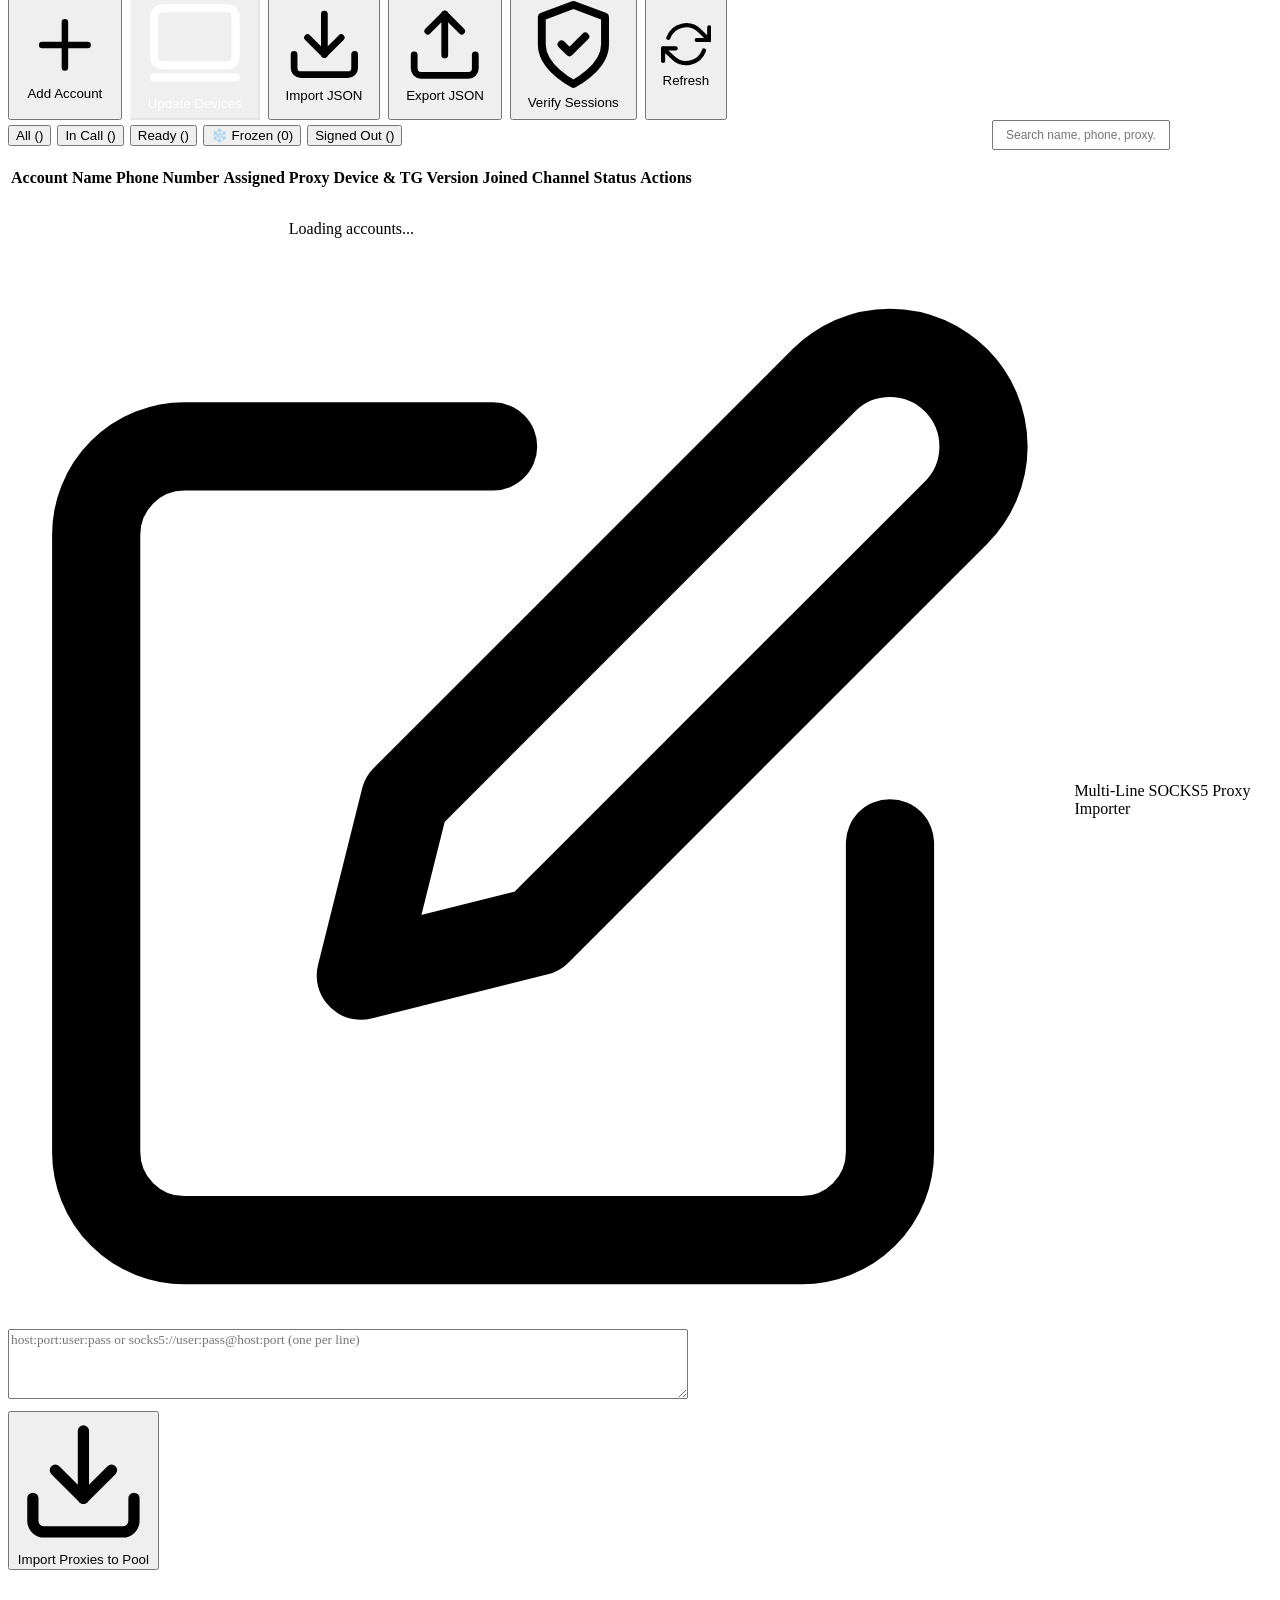
==== commit 5e32e01b: "Create index.html" ====
--- a/index.html
+++ b/index.html
@@ -1,288 +1,1328 @@
-<!DOCTYPE html>
-<html lang="en" style="position: fixed;width: 100%;height: 100%;color: white;background-color:#3c3c3c ;">
-<head>
-    <meta charset="UTF-8">
-    <meta name="viewport" content="width=device-width, initial-scale=1.0">
-    <title>Tap the Cookie</title>
-    <style>
-        html {
-            -webkit-tap-highlight-color:#0000;    
-        }
-        body {
-            font-family: Arial, sans-serif;
-            touch-action: manipulation; /* Disable default browser touch behaviors */
-        }
-        #cookie {
-            width: 300px;
-            height: 300px;
-            background-image: url('cookie.png');
-            background-color: #292929;
-            background-size: 100% 100%;
-            position: absolute;
-            top: 50%;
-            left: 50%;
-            transform: translate(-50%, -50%);
-            border: none;
-            border-radius: 1000%;
-            outline: none;
-           transition: transform 1s ease; /* Add transition for smooth rotation */
-            
-        }  
-
-        #cookie.rotate-right {
-            animation: rr 500ms linear ;
-       }
-
-        #cookie.rotate-left {
-     animation: rl 500ms linear ;
-        }
-        @keyframes rl {
-            0% {
-            background-color:#2c2c2c;
-            transform: translate(-50%, -50%) rotate3d(0, 0, 1, 0deg);
-            }
-            50% {
-                background-color:#000000;
-            transform: translate(-50%, -50%) rotate3d(0, 0, 1, -110deg);
-             }
-
-             100% {
-                background-color:#2c2c2c;
-            transform: translate(-50%, -50%) rotate3d(0, 0, 1, 0deg);
-              }
-        }
-
-
-        @keyframes rr {
-            0% {
-            background-color:#2c2c2c;
-            transform: translate(-50%, -50%) rotate3d(0, 0, 1, 0deg);
-            }
-            50% {
-                background-color:#0084ff;
-            transform: translate(-50%, -50%) rotate3d(0, 0, 1, 110deg);
-             }
-
-             100% {
-                background-color:#2c2c2c;
-            transform: translate(-50%, -50%) rotate3d(0, 0, 1, 0deg);
-              }
-        }
-
-
-
-        #score {
-            position: absolute;
-            top: 20px;
-            left: 20px;
-            font-size: 24px;
-        }
-
-        #energy {
-            position: absolute;
-            top: 20px;
-            right: 20px;
-            font-size: 24px;
-        }
-
-        .floating-text {
-            position: absolute;
-            font-size: 60px;
-            font-weight: bolder;
-            color: rgb(255, 255, 255);
-            animation: floatText 2s linear; /* Adjust animation duration */
-            pointer-events: none; /* Prevents the div from capturing pointer events */
-            z-index: 1; /* Ensure the floating text is behind the cookie */
-        }
-
-        @keyframes floatText {
-            from {
-                opacity: 1;
-                transform: translate(-50%, 0);
-            }
-            to {
-                opacity: 0;
-                transform: translate(-50%, -100vh);
-            }
-        }
-
-        
-.buttons{
-    width: 50%;
-    font-family:"SnapITC";
-    font-size: 1.5em;
-    position: absolute;
-    margin-top: 85%;
-    display: block;
-    bottom: 50px;
-   left: 25%;
-    -webkit-user-select: none;
-    -moz-user-select: none;
-    -ms-user-select: none;
-    -o-user-select: none;
-    user-select: none;
-}
-    </style>
-</head>
-<body>
-    <div id="cookie" ></div>
-   <div id="score">Koi 0</div>
-<div id="energy" style=""></div>
-
-  
-  
-  
-  
-  
-  
-  
-  
-  
-  
-  
-  
-  
-  
-  
-  
-  
-  
-  <script>
-        if(!localStorage.score){localStorage.score = 0;}      
-        if(!localStorage.energy){localStorage.energy = 1000;}      
-        if(!localStorage.numb){localStorage.numb = 1;}      
-
-        var cookie = document.getElementById('cookie');
-        var scoreDisplay = document.getElementById('score');
-        var energyDisplay = document.getElementById('energy');
-        var score = 0;
-        var animable = 1;
-        var aa = score;
-        var energy = 1000;
-        var isCooldown = false;
-        var tapQueue = [];
-        var cooldownDuration = 100;
-        var numb = 1;
-        var ab = numb;
-      
-  
-        function a(){
-    score = localStorage.score;      
-        energy =  localStorage.energy;      
-       numb = localStorage.numb; 
-  }    
-  a();
-        function handleClick(event) {
-       if(energy > (numb*2)){
-            if (isCooldown) {
-                tapQueue.push(event);
-                return;
-            }
-
-            var clickX = event.clientX;
-            var clickY = event.clientY;
-
-            var rect = cookie.getBoundingClientRect();
-            var centerX = rect.left + rect.width / 2;
-            var centerY = rect.top + rect.height / 2;
-            var angle = Math.atan2(clickY - centerY, clickX - centerX);
-
-            if (angle > 0) {
-                
-                ab = (numb-(-2)) ;
-                score -= -ab;
-               energy -= (ab*1);
-                if(animable == 1){
-                cookie.classList.add('rotate-right');
-                animable = 2;
-                setTimeout(() => {
-                    animable = 1;
-                    cookie.classList.remove('rotate-right');
-                }, 500);}
-            } else {
-                ab = (numb*(1.5)) ;
-               score -= -ab;
-               energy -= ab;
-                if(animable == 1){
-                    animable = 2;
-                cookie.classList.add('rotate-left');
-                setTimeout(() => {
-                    animable = 1;
-                    cookie.classList.remove('rotate-left');
-                }, 500);}
-            }
-
-            processTap(event);
-            startCooldown();}
-            localStorage.score = score;      
-            localStorage.energy = energy;      
-            localStorage.numb = numb;      
-        }
-        scoreDisplay.textContent = 'KOI tokens ' + score;
-        energyDisplay.textContent = 'Energy: ' + energy ;
-           
-        function processTap(event) {
-            scoreDisplay.textContent = 'KOI tokens ' + score;
-            showFloatingText("+"+ab , event.clientX, event.clientY); 
-            if (energy < 0) energy = 0;
-            energyDisplay.textContent = 'Energy: ' + energy ;
-        }
-
-        function startCooldown() {
-            isCooldown = true;
-            setTimeout(function() {
-                isCooldown = false;
-                if (tapQueue.length > 0) {
-                    // Process the queued taps after the cooldown
-                    var nextTap = tapQueue.shift();
-                    processTap(nextTap);
-                    startCooldown();
-                }
-            }, cooldownDuration);
-        }
-
-        function showFloatingText(text, x, y) {
-            var floatingText = document.createElement('div');
-            floatingText.textContent = text;
-            floatingText.classList.add('floating-text');
-            floatingText.style.left = x + 'px';
-            floatingText.style.top = y + 'px';
-            document.body.appendChild(floatingText);
-            setTimeout(function() {
-                floatingText.remove();
-            }, 2000); // Remove the floating text after 2 seconds
-        }
-
-        function endGame() {
-            scoreDisplay.textContent = 'Suspended for using VPN or Auto-Clicker Koi tokens ' + score + " halted permanently.";
-            cookie.removeEventListener('click', handleClick);
-            cookie.style.cursor = 'not-allowed';
-        }
-
-        cookie.addEventListener('click', handleClick);
-
-         // JavaScript to prevent blue filter on button click
-    document.addEventListener('DOMContentLoaded', function() {
-        var buttons = document.querySelectorAll('button');
-        buttons.forEach(function(button) {
-            button.addEventListener('mousedown', function(event) {
-                event.preventDefault();
-            });
-        });
-    });
-    function plus(){
-        energy++;
-        energy++;
-        energyDisplay.textContent = 'Energy: ' + energy ;
-         
-        localStorage.energy = energy;  
-    }
-setInterval(plus,1000);
-
-function update(){
-    
-}
-
-    </script>
-</body>
-</html>
+<!DOCTYPE html>
+<html lang="en">
+<head>
+  <meta charset="UTF-8">
+  <meta name="viewport" content="width=device-width, initial-scale=1.0, maximum-scale=1.0, user-scalable=no, viewport-fit=cover">
+  <meta name="mobile-web-app-capable" content="yes">
+  <meta name="apple-mobile-web-app-capable" content="yes">
+  <meta name="apple-mobile-web-app-status-bar-style" content="black-translucent">
+  <meta name="theme-color" content="#121214">
+  <title>Live Joiner Project</title>
+   <link rel="stylesheet" href="style.css?v=1003">
+</head>
+<body>
+
+  <!-- BOOT LOADING OVERLAY -->
+  <div id="bootLoader" class="boot-loader-overlay">
+    <div class="boot-loader-content">
+      <div class="boot-spinner-wrap">
+        <svg class="yt-spinner" viewBox="0 0 50 50">
+          <circle class="yt-spinner-path" cx="25" cy="25" r="20" fill="none" stroke-width="3.5" />
+        </svg>
+      </div>
+      <div class="boot-loader-brand">Live Joiner Fleet</div>
+      <div id="bootStatusText" class="boot-status-text">Connecting to Live Joiner...</div>
+      <div id="bootSubText" class="boot-sub-text">Securing cryptographic connection...</div>
+      <div id="bootActionContainer" style="margin-top: 18px; display: none;">
+        <button type="button" onclick="handleEmergencyClearData()" class="btn btn-danger" style="padding: 8px 18px; font-size: 12px; font-weight: 600; border-radius: 6px; cursor: pointer;">
+          Clear Stored Data &amp; Reset
+        </button>
+      </div>
+    </div>
+  </div>
+
+  <!-- TOAST NOTIFICATION -->
+  <div id="toastBox">Notification</div>
+
+  <!-- MOBILE TOP BAR -->
+  <header class="mobile-topbar">
+    <div class="mobile-topbar-brand">
+      <div class="brand-icon sm">
+        <svg class="svg-icon" viewBox="0 0 24 24" fill="none" stroke="currentColor" stroke-width="2" stroke-linecap="round" stroke-linejoin="round"><polygon points="13 2 3 14 12 14 11 22 21 10 12 10 13 2"/></svg>
+      </div>
+      <span class="mobile-topbar-title">Live Joiner</span>
+    </div>
+    <div class="mobile-topbar-actions">
+      <div id="mobileTopStreamStatus" class="mobile-top-status-pill" onclick="switchTab('dashboard')" title="Tap to view active stream">
+        <span class="pulse-dot idle"></span>
+        <span id="mobileTopStatusText">Idle</span>
+      </div>
+      <button id="btnMobileNavToggle" class="mobile-hamburger-btn" aria-label="Toggle Navigation Menu" onclick="toggleMobileNav()">
+        <span class="hamburger-bar"></span>
+        <span class="hamburger-bar"></span>
+        <span class="hamburger-bar"></span>
+      </button>
+    </div>
+  </header>
+
+  <!-- MOBILE NAV DRAWER BACKDROP & DRAWER -->
+  <div id="mobileNavBackdrop" class="mobile-nav-backdrop" onclick="closeMobileNav()"></div>
+  <aside id="mobileNavDrawer" class="mobile-nav-drawer">
+    <div class="mobile-drawer-header">
+      <div style="display: flex; align-items: center; gap: 10px;">
+        <div class="brand-icon sm">
+          <svg class="svg-icon" viewBox="0 0 24 24" fill="none" stroke="currentColor" stroke-width="2" stroke-linecap="round" stroke-linejoin="round"><polygon points="13 2 3 14 12 14 11 22 21 10 12 10 13 2"/></svg>
+        </div>
+        <div>
+          <div style="font-weight: 700; font-size: 14px; color: #fff;">Live Joiner</div>
+          <div id="mobileDrawerRole" style="font-size: 10px; color: var(--emerald); font-weight: 600;">ACTIVE</div>
+        </div>
+      </div>
+      <button class="mobile-drawer-close-btn" onclick="closeMobileNav()">
+        <svg class="svg-icon" viewBox="0 0 24 24" fill="none" stroke="currentColor" stroke-width="2" stroke-linecap="round" stroke-linejoin="round"><line x1="18" y1="6" x2="6" y2="18"/><line x1="6" y1="6" x2="18" y2="18"/></svg>
+      </button>
+    </div>
+
+    <ul class="nav-list mobile-nav-list">
+      <li>
+        <button onclick="mobileSwitchTab('dashboard')" id="mobileNavBtnDashboard" class="nav-btn active">
+          <div class="left-grp">
+            <svg class="svg-icon" viewBox="0 0 24 24" fill="none" stroke="currentColor" stroke-width="2" stroke-linecap="round" stroke-linejoin="round"><line x1="18" y1="20" x2="18" y2="10"/><line x1="12" y1="20" x2="12" y2="4"/><line x1="6" y1="20" x2="6" y2="14"/></svg>
+            <span>Dashboard</span>
+          </div>
+        </button>
+      </li>
+      <li id="mobileNavItemOrders">
+        <button onclick="mobileSwitchTab('orders')" id="mobileNavBtnOrders" class="nav-btn">
+          <div class="left-grp">
+            <svg class="svg-icon" viewBox="0 0 24 24" fill="none" stroke="currentColor" stroke-width="2" stroke-linecap="round" stroke-linejoin="round"><line x1="16.5" y1="9.4" x2="7.5" y2="4.21"/><path d="M21 16V8a2 2 0 0 0-1-1.73l-7-4a2 2 0 0 0-2 0l-7 4A2 2 0 0 0 3 8v8a2 2 0 0 0 1 1.73l7 4a2 2 0 0 0 2 0l7-4A2 2 0 0 0 21 16z"/><polyline points="3.27 6.96 12 12.01 20.73 6.96"/><line x1="12" y1="22.08" x2="12" y2="12"/></svg>
+            <span>Orders &amp; Gateways</span>
+          </div>
+          <span id="mobileBadgeActiveOrdersCount" class="badge" style="display: none; background: rgba(168, 85, 247, 0.2); color: #c084fc; border: 1px solid rgba(168, 85, 247, 0.3);"></span>
+        </button>
+      </li>
+      <li>
+        <button onclick="mobileSwitchTab('history')" id="mobileNavBtnHistory" class="nav-btn">
+          <div class="left-grp">
+            <svg class="svg-icon" viewBox="0 0 24 24" fill="none" stroke="currentColor" stroke-width="2" stroke-linecap="round" stroke-linejoin="round"><circle cx="12" cy="12" r="10"/><polyline points="12 6 12 12 16 14"/></svg>
+            <span>Stream History</span>
+          </div>
+          <span id="mobileBadgeHistoryCount" class="badge" style="display: none;"></span>
+        </button>
+      </li>
+      <li>
+        <button onclick="mobileSwitchTab('accounts')" id="mobileNavBtnAccounts" class="nav-btn">
+          <div class="left-grp">
+            <svg class="svg-icon" viewBox="0 0 24 24" fill="none" stroke="currentColor" stroke-width="2" stroke-linecap="round" stroke-linejoin="round"><path d="M17 21v-2a4 4 0 0 0-4-4H5a4 4 0 0 0-4 4v2"/><circle cx="9" cy="7" r="4"/><path d="M23 21v-2a4 4 0 0 0-3-3.87"/><path d="M16 3.13a4 4 0 0 1 0 7.75"/></svg>
+            <span>Accounts</span>
+          </div>
+          <span id="mobileBadgeAccountsCount" class="badge" style="display: none;"></span>
+        </button>
+      </li>
+      <li id="mobileNavItemProxies">
+        <button onclick="mobileSwitchTab('proxies')" id="mobileNavBtnProxies" class="nav-btn">
+          <div class="left-grp">
+            <svg class="svg-icon" viewBox="0 0 24 24" fill="none" stroke="currentColor" stroke-width="2" stroke-linecap="round" stroke-linejoin="round"><path d="M12 22s8-4 8-10V5l-8-3-8 3v7c0 6 8 10 8 10z"/></svg>
+            <span>Proxy Pool</span>
+          </div>
+          <span id="mobileBadgeProxiesCount" class="badge" style="display: none;"></span>
+        </button>
+      </li>
+      <li id="mobileNavItemMessages">
+        <a href="messages.html" target="_blank" id="mobileNavBtnMessages" class="nav-btn" style="text-decoration: none;">
+          <div class="left-grp">
+            <svg class="svg-icon" viewBox="0 0 24 24" fill="none" stroke="currentColor" stroke-width="2" stroke-linecap="round" stroke-linejoin="round"><path d="M21 15a2 2 0 0 1-2 2H7l-4 4V5a2 2 0 0 1 2-2h14a2 2 0 0 1 2 2z"/></svg>
+            <span>Messages &amp; Sessions</span>
+          </div>
+          
+        </a>
+      </li>
+      <li id="mobileNavItemUsers">
+        <button onclick="mobileSwitchTab('users')" id="mobileNavBtnUsers" class="nav-btn">
+          <div class="left-grp">
+            <svg class="svg-icon" viewBox="0 0 24 24" fill="none" stroke="currentColor" stroke-width="2" stroke-linecap="round" stroke-linejoin="round"><path d="M21 2l-2 2m-1.5 1.5L16 7l-1.5-1.5L13 7l-1.5-1.5L10 7M7 10l-4 4a5 5 0 1 0 7 0L7 10z"/></svg>
+            <span>Access &amp; Keys</span>
+          </div>
+          <span id="mobileBadgeRenewalCount" class="badge" style="display: none; background: #ef4444; color: white;"></span>
+        </button>
+      </li>
+    </ul>
+
+    <div class="mobile-drawer-footer">
+      <div id="mobileCurrentUserContainer" style="padding: 8px 10px; margin-bottom: 4px; background: rgba(255,255,255,0.04); border-radius: 8px; display: flex; align-items: center; justify-content: space-between; border: 1px solid rgba(255,255,255,0.08);">
+        <span id="mobileCurrentUserName" style="font-size: 12px; font-weight: 600; color: #fff; max-width: 140px; overflow: hidden; text-overflow: ellipsis; white-space: nowrap;">User</span>
+        <span id="mobileCurrentUserRoleBadge" class="badge" style="display: none; background: rgba(255,255,255,0.1); color: #fff; text-transform: uppercase; font-size: 9px; padding: 2px 6px;">ROLE</span>
+      </div>
+      <div style="font-size: 11px; color: var(--text-muted); text-align: center; margin-bottom: 8px;">
+        Release: <strong class="app-version-label" style="color: #fff; font-family: var(--font-mono);"></strong>
+      </div>
+      <button onclick="closeMobileNav(); openImportModal();" id="btnMobileImport" class="footer-btn">
+        <svg class="svg-icon sm" viewBox="0 0 24 24" fill="none" stroke="currentColor" stroke-width="2" stroke-linecap="round" stroke-linejoin="round"><path d="M21 15v4a2 2 0 0 1-2 2H5a2 2 0 0 1-2-2v-4"/><polyline points="7 10 12 15 17 10"/><line x1="12" y1="15" x2="12" y2="3"/></svg>
+        <span>Import JSON</span>
+      </button>
+      <button onclick="closeMobileNav(); exportAccountsBundle();" id="btnMobileExport" class="footer-btn">
+        <svg class="svg-icon sm" viewBox="0 0 24 24" fill="none" stroke="currentColor" stroke-width="2" stroke-linecap="round" stroke-linejoin="round"><path d="M21 15v4a2 2 0 0 1-2 2H5a2 2 0 0 1-2-2v-4"/><polyline points="17 8 12 3 7 8"/><line x1="12" y1="3" x2="12" y2="15"/></svg>
+        <span>Export JSON</span>
+      </button>
+      <button onclick="closeMobileNav(); handleLogout();" class="footer-btn danger">
+        <svg class="svg-icon sm" viewBox="0 0 24 24" fill="none" stroke="currentColor" stroke-width="2" stroke-linecap="round" stroke-linejoin="round"><path d="M9 21H5a2 2 0 0 1-2-2V5a2 2 0 0 1 2-2h4"/><polyline points="16 17 21 12 16 7"/><line x1="21" y1="12" x2="9" y2="12"/></svg>
+        <span>Disconnect</span>
+      </button>
+    </div>
+  </aside>
+
+  <!-- SIDEBAR NAVIGATION -->
+  <aside class="sidebar">
+    <div class="brand-section">
+      <div class="brand-icon">
+        <svg class="svg-icon" viewBox="0 0 24 24" fill="none" stroke="currentColor" stroke-width="2" stroke-linecap="round" stroke-linejoin="round"><polygon points="13 2 3 14 12 14 11 22 21 10 12 10 13 2"/></svg>
+      </div>
+      <div>
+        <div class="brand-title">Live Joiner Project</div>
+        <div style="display: flex; align-items: center; gap: 6px; margin-top: 3px;">
+          <span class="version-badge" id="appVersionBadge" style="display: none;"></span>
+        </div>
+      </div>
+    </div>
+
+    <ul class="nav-list">
+      <li>
+        <button onclick="switchTab('dashboard')" id="navBtnDashboard" class="nav-btn active">
+          <div class="left-grp">
+            <svg class="svg-icon" viewBox="0 0 24 24" fill="none" stroke="currentColor" stroke-width="2" stroke-linecap="round" stroke-linejoin="round"><line x1="18" y1="20" x2="18" y2="10"/><line x1="12" y1="20" x2="12" y2="4"/><line x1="6" y1="20" x2="6" y2="14"/></svg>
+            <span>Dashboard</span>
+          </div>
+        </button>
+      </li>
+      <li id="navItemOrders">
+        <button onclick="switchTab('orders')" id="navBtnOrders" class="nav-btn">
+          <div class="left-grp">
+            <svg class="svg-icon" viewBox="0 0 24 24" fill="none" stroke="currentColor" stroke-width="2" stroke-linecap="round" stroke-linejoin="round"><line x1="16.5" y1="9.4" x2="7.5" y2="4.21"/><path d="M21 16V8a2 2 0 0 0-1-1.73l-7-4a2 2 0 0 0-2 0l-7 4A2 2 0 0 0 3 8v8a2 2 0 0 0 1 1.73l7 4a2 2 0 0 0 2 0l7-4A2 2 0 0 0 21 16z"/><polyline points="3.27 6.96 12 12.01 20.73 6.96"/><line x1="12" y1="22.08" x2="12" y2="12"/></svg>
+            <span>Orders &amp; Gateways</span>
+          </div>
+          <span id="badgeActiveOrdersCount" class="badge" style="display: none; background: rgba(168, 85, 247, 0.2); color: #c084fc; border: 1px solid rgba(168, 85, 247, 0.3);"></span>
+        </button>
+      </li>
+      <li>
+        <button onclick="switchTab('history')" id="navBtnHistory" class="nav-btn">
+          <div class="left-grp">
+            <svg class="svg-icon" viewBox="0 0 24 24" fill="none" stroke="currentColor" stroke-width="2" stroke-linecap="round" stroke-linejoin="round"><circle cx="12" cy="12" r="10"/><polyline points="12 6 12 12 16 14"/></svg>
+            <span>Stream History</span>
+          </div>
+          <span id="badgeHistoryCount" class="badge" style="display: none;"></span>
+        </button>
+      </li>
+      <li>
+        <button onclick="switchTab('accounts')" id="navBtnAccounts" class="nav-btn">
+          <div class="left-grp">
+            <svg class="svg-icon" viewBox="0 0 24 24" fill="none" stroke="currentColor" stroke-width="2" stroke-linecap="round" stroke-linejoin="round"><path d="M17 21v-2a4 4 0 0 0-4-4H5a4 4 0 0 0-4 4v2"/><circle cx="9" cy="7" r="4"/><path d="M23 21v-2a4 4 0 0 0-3-3.87"/><path d="M16 3.13a4 4 0 0 1 0 7.75"/></svg>
+            <span>Accounts</span>
+          </div>
+          <span id="badgeAccountsCount" class="badge" style="display: none;"></span>
+        </button>
+      </li>
+      <li id="navItemProxies">
+        <button onclick="switchTab('proxies')" id="navBtnProxies" class="nav-btn">
+          <div class="left-grp">
+            <svg class="svg-icon" viewBox="0 0 24 24" fill="none" stroke="currentColor" stroke-width="2" stroke-linecap="round" stroke-linejoin="round"><path d="M12 22s8-4 8-10V5l-8-3-8 3v7c0 6 8 10 8 10z"/></svg>
+            <span>Proxy Pool</span>
+          </div>
+          <span id="badgeProxiesCount" class="badge" style="display: none;"></span>
+        </button>
+      </li>
+      <li id="navItemMessages">
+        <a href="messages.html" target="_blank" id="navBtnMessages" class="nav-btn" style="text-decoration: none;">
+          <div class="left-grp">
+            <svg class="svg-icon" viewBox="0 0 24 24" fill="none" stroke="currentColor" stroke-width="2" stroke-linecap="round" stroke-linejoin="round"><path d="M21 15a2 2 0 0 1-2 2H7l-4 4V5a2 2 0 0 1 2-2h14a2 2 0 0 1 2 2z"/></svg>
+            <span>Messages &amp; Sessions</span>
+          </div>
+        </a>
+      </li>
+      <li id="navItemUsers">
+        <button onclick="switchTab('users')" id="navBtnUsers" class="nav-btn">
+          <div class="left-grp">
+            <svg class="svg-icon" viewBox="0 0 24 24" fill="none" stroke="currentColor" stroke-width="2" stroke-linecap="round" stroke-linejoin="round"><path d="M21 2l-2 2m-1.5 1.5L16 7l-1.5-1.5L13 7l-1.5-1.5L10 7M7 10l-4 4a5 5 0 1 0 7 0L7 10z"/></svg>
+            <span>Access &amp; Keys</span>
+          </div>
+          <span id="badgeRenewalCount" class="badge" style="display: none; background: #ef4444; color: white;"></span>
+        </button>
+      </li>
+    </ul>
+
+    <div class="sidebar-footer">
+      <div id="currentUserBadgeContainer" style="padding: 6px 10px; margin-bottom: 8px; background: rgba(255,255,255,0.04); border-radius: 8px; display: flex; align-items: center; justify-content: space-between; border: 1px solid rgba(255,255,255,0.08);">
+        <span id="currentUserName" style="font-size: 11px; font-weight: 600; color: #fff; max-width: 110px; overflow: hidden; text-overflow: ellipsis; white-space: nowrap;"></span>
+        <span id="currentUserRoleBadge" class="badge" style="display: none; background: rgba(255,255,255,0.1); color: #fff; text-transform: uppercase; font-size: 9px; padding: 2px 6px;"></span>
+      </div>
+      <div style="font-size: 11px; color: var(--text-muted); text-align: center; margin-bottom: 2px;">
+        Release: <strong class="app-version-label" style="color: #fff; font-family: var(--font-mono);"></strong>
+      </div>
+      <button onclick="openImportModal()" id="btnSidebarImport" class="footer-btn" style="background: rgba(255, 255, 255, 0.05); border-color: rgba(255, 255, 255, 0.1); color: #e4e4e7; font-weight: 600;">
+        <svg class="svg-icon sm" viewBox="0 0 24 24" fill="none" stroke="currentColor" stroke-width="2" stroke-linecap="round" stroke-linejoin="round"><path d="M21 15v4a2 2 0 0 1-2 2H5a2 2 0 0 1-2-2v-4"/><polyline points="7 10 12 15 17 10"/><line x1="12" y1="15" x2="12" y2="3"/></svg>
+        <span>Import JSON</span>
+      </button>
+      <button onclick="exportAccountsBundle()" id="btnSidebarExport" class="footer-btn" style="color: #e4e4e7; font-weight: 600;">
+        <svg class="svg-icon sm" viewBox="0 0 24 24" fill="none" stroke="currentColor" stroke-width="2" stroke-linecap="round" stroke-linejoin="round"><path d="M21 15v4a2 2 0 0 1-2 2H5a2 2 0 0 1-2-2v-4"/><polyline points="17 8 12 3 7 8"/><line x1="12" y1="3" x2="12" y2="15"/></svg>
+        <span>Export JSON</span>
+      </button>
+      <button onclick="handleLogout()" class="footer-btn danger">
+        <svg class="svg-icon sm" viewBox="0 0 24 24" fill="none" stroke="currentColor" stroke-width="2" stroke-linecap="round" stroke-linejoin="round"><path d="M9 21H5a2 2 0 0 1-2-2V5a2 2 0 0 1 2-2h4"/><polyline points="16 17 21 12 16 7"/><line x1="21" y1="12" x2="9" y2="12"/></svg>
+        <span>Disconnect</span>
+      </button>
+      <button onclick="handleServerRestart()" id="btnSidebarRestart" class="footer-btn warning" style="display: none; background: rgba(245, 158, 11, 0.08); border-color: rgba(245, 158, 11, 0.25); color: #fbbf24; font-weight: 600;">
+        <svg class="svg-icon sm" viewBox="0 0 24 24" fill="none" stroke="currentColor" stroke-width="2" stroke-linecap="round" stroke-linejoin="round"><path d="M21.5 2v6h-6M21.34 15.57a10 10 0 1 1-.57-8.38l5.67-5.67"/></svg>
+        <span>Restart Server</span>
+      </button>
+    </div>
+  </aside>
+
+  <!-- MAIN WORKSPACE -->
+  <main class="workspace">
+
+    <!-- Active Stream Real-Time Banner -->
+    <div id="activeStreamBanner" class="stream-banner">
+      <div style="display: flex; align-items: center; gap: 14px;">
+        <div class="sound-waves"><span></span><span></span><span></span></div>
+        <div>
+          <div style="font-size: 14px; font-weight: 700; color: #fff;" id="bannerTitle">Active Live Stream</div>
+          <div style="font-size: 12px; color: var(--text-muted);" id="bannerSubtitle">Target : None</div>
+        </div>
+      </div>
+      <div style="display: flex; align-items: center; gap: 12px;">
+        <div style="font-family: var(--font-mono); font-size: 13px; font-weight: 600; color: var(--emerald); white-space: nowrap;" id="bannerTimer">Total UP Time : 00:00:00</div>
+        <button onclick="openChannelRosterModal()" class="btn btn-secondary" style="padding: 6px 12px; font-size: 12px;">
+          <svg class="svg-icon sm" viewBox="0 0 24 24" fill="none" stroke="currentColor" stroke-width="2" stroke-linecap="round" stroke-linejoin="round"><circle cx="12" cy="12" r="2"/><path d="M16.24 7.76a6 6 0 0 1 0 8.49m-8.48-.01a6 6 0 0 1 0-8.49m11.31-2.82a10 10 0 0 1 0 14.14m-14.14 0a10 10 0 0 1 0-14.14"/></svg>
+          <span>Channels &amp; Members</span>
+        </button>
+        <button onclick="handleMasterLeaveAll()" class="btn btn-danger" style="padding: 6px 14px; font-size: 12px;">
+          <svg class="svg-icon sm" viewBox="0 0 24 24" fill="currentColor"><rect x="5" y="5" width="14" height="14" rx="2"/></svg>
+          <span>Leave All</span>
+        </button>
+      </div>
+    </div>
+
+    <!-- Top Telemetry Cards -->
+    <div class="stats-bar">
+      <div class="stat-card stat-card-clickable" onclick="openChannelRosterModal()" title="Click to view connected channels and member roster">
+        <div style="display: flex; justify-content: space-between; align-items: center; margin-bottom: 4px;">
+          <div class="stat-title" style="margin-bottom: 0;">Active Listeners</div>
+          <span class="badge" style="background: rgba(255, 255, 255, 0.08); color: #e4e4e7; font-size: 10px; padding: 2px 8px; border-radius: 10px; font-weight: 600; display: inline-flex; align-items: center; gap: 4px;">
+            <svg class="svg-icon xs" viewBox="0 0 24 24" fill="none" stroke="currentColor" stroke-width="2" stroke-linecap="round" stroke-linejoin="round"><circle cx="11" cy="11" r="8"/><line x1="21" y1="21" x2="16.65" y2="16.65"/></svg>
+            <span>View Roster</span>
+          </span>
+        </div>
+        <div id="statInCallCount" class="stat-val">—</div>
+        <div id="statInCallSub" class="stat-meta">Active Listeners</div>
+      </div>
+      <div class="stat-card">
+        <div style="display: flex; justify-content: space-between; align-items: center; margin-bottom: 4px;">
+          <div class="stat-title" style="margin-bottom: 0;">Server CPU</div>
+          <button onclick="handleServerRestart()" id="btnStatRestart" title="Restart Service Process (Creator Only)" style="display: none; background: rgba(245, 158, 11, 0.1); border: 1px solid rgba(245, 158, 11, 0.25); color: #fbbf24; border-radius: 6px; padding: 2px 6px; font-size: 10px; cursor: pointer; align-items: center; gap: 3px;">
+            <svg class="svg-icon xs" viewBox="0 0 24 24" fill="none" stroke="currentColor" stroke-width="2" stroke-linecap="round" stroke-linejoin="round"><path d="M21.5 2v6h-6M21.34 15.57a10 10 0 1 1-.57-8.38l5.67-5.67"/></svg>
+            <span>Restart</span>
+          </button>
+        </div>
+        <div id="statCpuVal" class="stat-val">—</div>
+        <div id="statCpuMeta" class="stat-meta"></div>
+      </div>
+      <div class="stat-card">
+        <div class="stat-title">Server RAM</div>
+        <div id="statRamVal" class="stat-val">—</div>
+        <div id="statProcRamSub" class="stat-meta"></div>
+      </div>
+      <div id="statCardLatestTg" class="stat-card">
+        <div class="stat-title">Latest TG Desktop</div>
+        <div id="statLatestTgVal" class="stat-val" style="color: #fff; font-size: 15px; font-family: var(--font-mono); overflow: hidden; text-overflow: ellipsis; white-space: nowrap;">—</div>
+        <div class="stat-meta">Latest Release</div>
+      </div>
+      <div id="statCardStreamEngine" class="stat-card">
+        <div class="stat-title">Stream Status</div>
+        <div id="statStreamStatus" class="stat-val" style="color: #9ca3af; font-size: 16px; display: inline-flex; align-items: center; gap: 8px;">
+          <span class="pulse-dot idle"></span> <span>Idle</span>
+        </div>
+        <div id="statStreamTarget" class="stat-meta" style="color: #9ca3af; text-overflow: ellipsis; overflow: hidden; white-space: nowrap;"></div>
+      </div>
+      <div id="statCardActiveOrders" class="stat-card stat-card-clickable" onclick="switchTab('orders')" title="Click to view commercial stream orders" style="display: none;">
+        <div style="display: flex; justify-content: space-between; align-items: center; margin-bottom: 4px;">
+          <div class="stat-title" style="margin-bottom: 0;">Public Orders</div>
+          <span class="badge" style="background: rgba(168, 85, 247, 0.15); color: #c084fc; font-size: 10px; padding: 2px 8px; border-radius: 10px; font-weight: 600; display: inline-flex; align-items: center; gap: 4px; border: 1px solid rgba(168, 85, 247, 0.3);">
+            <span>View</span>
+          </span>
+        </div>
+        <div id="statDashOrdersCount" class="stat-val" style="color: #c084fc;">0</div>
+        <div id="statDashOrdersSub" class="stat-meta">Active Web Orders</div>
+      </div>
+    </div>
+
+    <!-- TAB 1: DASHBOARD -->
+    <div id="tabDashboard" class="tab-content active">
+      <!-- Joined Channels in Grid Style UI (v1.1.0) -->
+      <div class="card" id="cardJoinedChannels">
+        <div class="card-header">
+          <div class="card-title" style="display: flex; align-items: center; gap: 10px;">
+            <svg class="svg-icon" viewBox="0 0 24 24" fill="none" stroke="currentColor" stroke-width="2" stroke-linecap="round" stroke-linejoin="round"><circle cx="12" cy="12" r="2"/><path d="M16.24 7.76a6 6 0 0 1 0 8.49m-8.48-.01a6 6 0 0 1 0-8.49m11.31-2.82a10 10 0 0 1 0 14.14m-14.14 0a10 10 0 0 1 0-14.14"/></svg>
+            <span>Joined Channels &amp; Broadcasts</span>
+            <span id="channelCountBadge" class="badge" style="display: none; background: rgba(255, 255, 255, 0.08); color: #e4e4e7; font-size: 11px;"></span>
+          </div>
+          <div style="display: flex; gap: 8px;">
+            <button onclick="fetchChannelRoster()" class="btn btn-secondary" style="padding: 5px 12px; font-size: 11px;">
+              <svg class="svg-icon xs" viewBox="0 0 24 24" fill="none" stroke="currentColor" stroke-width="2" stroke-linecap="round" stroke-linejoin="round"><polyline points="23 4 23 10 17 10"/><polyline points="1 20 1 14 7 14"/><path d="M3.51 9a9 9 0 0 1 14.85-3.36L23 10M1 14l4.64 4.36A9 9 0 0 0 20.49 15"/></svg>
+              <span>Refresh Channels</span>
+            </button>
+
+          </div>
+        </div>
+        <div id="channelsGridContainer" class="channels-grid">
+          <div style="text-align: center; color: var(--text-muted); padding: 32px 20px; background: #080c14; border-radius: 8px; border: 1px dashed var(--card-border); grid-column: 1 / -1;">
+            <div style="width: 44px; height: 44px; border-radius: 50%; background: rgba(255, 255, 255, 0.04); border: 1px solid rgba(255, 255, 255, 0.08); display: inline-flex; align-items: center; justify-content: center; margin-bottom: 10px; color: var(--text-muted);">
+              <svg class="svg-icon lg" viewBox="0 0 24 24" fill="none" stroke="currentColor" stroke-width="2" stroke-linecap="round" stroke-linejoin="round"><circle cx="12" cy="12" r="2"/><path d="M16.24 7.76a6 6 0 0 1 0 8.49m-8.48-.01a6 6 0 0 1 0-8.49m11.31-2.82a10 10 0 0 1 0 14.14m-14.14 0a10 10 0 0 1 0-14.14"/></svg>
+            </div>
+            <div style="font-size: 14px; font-weight: 600; color: #fff;">No Active Channel Broadcasts</div>
+          </div>
+        </div>
+      </div>
+
+      <!-- Fleet Broadcast Commander Banner (v1.1.1) -->
+      <div class="card fleet-commander-banner" style="background: #09090b; border: 1px solid rgba(255, 255, 255, 0.08);">
+        <div style="display: flex; justify-content: space-between; align-items: center; flex-wrap: wrap; gap: 16px;">
+          <div style="display: flex; align-items: center; gap: 16px;">
+            <div style="width: 44px; height: 44px; border-radius: 12px; background: rgba(255, 255, 255, 0.04); border: 1px solid rgba(255, 255, 255, 0.08); display: flex; align-items: center; justify-content: center; color: #fff;">
+              <svg class="svg-icon" style="width: 20px; height: 20px;" viewBox="0 0 24 24" fill="none" stroke="currentColor" stroke-width="2" stroke-linecap="round" stroke-linejoin="round"><path d="M4.5 16.5c-1.5 1.26-2 5-2 5s3.74-.5 5-2c.71-.84.7-2.13-.09-2.91a2.18 2.18 0 0 0-2.91-.09z"/><path d="M12 15l-3-3a22 22 0 0 1 2-3.95A12.88 12.88 0 0 1 22 2c0 2.72-.78 7.5-6 11a22.35 22.35 0 0 1-4 2z"/><path d="M9 12H4s.55-3.03 2-4c1.62-1.08 5 0 5 0"/><path d="M12 15v5s3.03-.55 4-2c1.08-1.62 0-5 0-5"/></svg>
+            </div>
+            <div>
+              <div style="font-size: 16px; font-weight: 700; color: #fff; display: flex; align-items: center; gap: 8px;">
+                <span>Fleet Broadcast Commander</span>
+                <span id="dashFleetReadinessBadge" class="badge" style="background: rgba(255, 255, 255, 0.08); color: #e4e4e7; font-weight: 600;"></span>
+              </div>
+              <div style="font-size: 13px; color: var(--text-muted); margin-top: 5px; display: flex; align-items: center; gap: 8px; flex-wrap: wrap;">
+                <span class="badge" style="background: rgba(255, 255, 255, 0.06); color: #fff; font-size: 11px;"><strong id="dashReadyFleetCount" style="font-family: var(--font-mono);">—</strong> Ready</span>
+                <span class="badge" style="background: rgba(255, 255, 255, 0.06); color: #fff; font-size: 11px;"><strong id="dashActiveStreamsCount" style="font-family: var(--font-mono);">—</strong> Active</span>
+              </div>
+            </div>
+          </div>
+          <div style="display: flex; align-items: center; gap: 10px; flex-wrap: wrap;">
+            <button onclick="openAddStreamModal()" class="btn btn-primary" style="padding: 10px 20px; font-size: 13px; font-weight: 600;">
+              <svg class="svg-icon sm" viewBox="0 0 24 24" fill="none" stroke="currentColor" stroke-width="2" stroke-linecap="round" stroke-linejoin="round"><line x1="12" y1="5" x2="12" y2="19"/><line x1="5" y1="12" x2="19" y2="12"/></svg>
+              <span>Add Live Stream</span>
+            </button>
+
+          </div>
+        </div>
+      </div>
+
+      <!-- Live Activity Logs Card -->
+      <div class="card">
+        <div class="card-header">
+          <div class="card-title" style="display: flex; align-items: center; gap: 8px;">
+            <svg class="svg-icon sm" viewBox="0 0 24 24" fill="none" stroke="currentColor" stroke-width="2" stroke-linecap="round" stroke-linejoin="round"><polyline points="4 17 10 11 4 5"/><line x1="12" y1="19" x2="20" y2="19"/></svg>
+            <span>Live Activity Feed</span>
+          </div>
+          <div style="display: flex; align-items: center; gap: 10px;">
+            <label style="font-size: 12px; color: var(--text-muted); display: flex; align-items: center; gap: 6px; cursor: pointer;">
+              <input type="checkbox" id="checkAutoScroll" checked style="cursor: pointer;"> Auto-scroll
+            </label>
+            <button onclick="copyLogsToClipboard()" class="btn btn-secondary" style="padding: 4px 10px; font-size: 11px;">
+              <svg class="svg-icon xs" viewBox="0 0 24 24" fill="none" stroke="currentColor" stroke-width="2" stroke-linecap="round" stroke-linejoin="round"><rect x="9" y="9" width="13" height="13" rx="2" ry="2"/><path d="M5 15H4a2 2 0 0 1-2-2V4a2 2 0 0 1 2-2h9a2 2 0 0 1 2 2v1"/></svg>
+              <span>Copy Logs</span>
+            </button>
+            <button onclick="clearLogs()" class="btn btn-secondary" style="padding: 4px 10px; font-size: 11px;">
+              <svg class="svg-icon xs" viewBox="0 0 24 24" fill="none" stroke="currentColor" stroke-width="2" stroke-linecap="round" stroke-linejoin="round"><polyline points="3 6 5 6 21 6"/><path d="M19 6v14a2 2 0 0 1-2 2H7a2 2 0 0 1-2-2V6m3 0V4a2 2 0 0 1 2-2h4a2 2 0 0 1 2 2v2"/></svg>
+              <span>Clear Feed</span>
+            </button>
+          </div>
+        </div>
+        <div id="logBox" class="log-box"></div>
+      </div>
+    </div>
+
+    <!-- TAB: COMMERCIAL ORDERS & GATEWAYS -->
+    <div id="tabOrders" class="tab-content">
+      <!-- Top Metrics Summary Cards -->
+      <div class="stats-bar" style="margin-bottom: 20px;">
+        <div class="stat-card">
+          <div class="stat-title">Active Orders</div>
+          <div id="statOrdersActiveCount" class="stat-val" style="color: #c084fc;">0</div>
+          <div id="statOrdersActiveSub" class="stat-meta">Running public stream orders</div>
+        </div>
+        <div class="stat-card">
+          <div class="stat-title">Listeners In Orders</div>
+          <div id="statOrdersListenersCount" class="stat-val" style="color: #6ee7b7;">0</div>
+          <div id="statOrdersListenersSub" class="stat-meta">Active accounts assigned</div>
+        </div>
+        <div class="stat-card">
+          <div class="stat-title">Fleet Occupancy</div>
+          <div id="statOrdersFleetOccupancy" class="stat-val" style="color: #93c5fd;">0%</div>
+          <div id="statOrdersOccupancySub" class="stat-meta">Of total available fleet</div>
+        </div>
+        <div class="stat-card">
+          <div class="stat-title">Total Orders</div>
+          <div id="statOrdersTotalCount" class="stat-val" style="color: #e4e4e7;">0</div>
+          <div id="statOrdersCompletedSub" class="stat-meta">Recorded in order registry</div>
+        </div>
+      </div>
+
+      <div class="card">
+        <div class="card-header">
+          <div class="card-title" style="display: flex; align-items: center; gap: 10px; flex-wrap: wrap;">
+            <svg class="svg-icon" viewBox="0 0 24 24" fill="none" stroke="currentColor" stroke-width="2" stroke-linecap="round" stroke-linejoin="round"><line x1="16.5" y1="9.4" x2="7.5" y2="4.21"/><path d="M21 16V8a2 2 0 0 0-1-1.73l-7-4a2 2 0 0 0-2 0l-7 4A2 2 0 0 0 3 8v8a2 2 0 0 0 1 1.73l7 4a2 2 0 0 0 2 0l7-4A2 2 0 0 0 21 16z"/><polyline points="3.27 6.96 12 12.01 20.73 6.96"/><line x1="12" y1="22.08" x2="12" y2="12"/></svg>
+            <span>Commercial Web Orders &amp; Scoped Telemetry</span>
+            <span id="badgeOrdersCount" class="badge" style="display: none; background: rgba(168, 85, 247, 0.15); color: #c084fc; border: 1px solid rgba(168, 85, 247, 0.3); font-size: 11px;"></span>
+          </div>
+          <div style="display: flex; gap: 8px; flex-wrap: wrap;">
+            <button onclick="fetchOrdersList(true)" class="btn btn-secondary" style="padding: 6px 14px; font-size: 12px;">
+              <svg class="svg-icon sm" viewBox="0 0 24 24" fill="none" stroke="currentColor" stroke-width="2" stroke-linecap="round" stroke-linejoin="round"><polyline points="23 4 23 10 17 10"/><polyline points="1 20 1 14 7 14"/><path d="M3.51 9a9 9 0 0 1 14.85-3.36L23 10M1 14l4.64 4.36A9 9 0 0 0 20.49 15"/></svg>
+              <span>Refresh Orders</span>
+            </button>
+          </div>
+        </div>
+
+        <!-- Filter & Search Bar -->
+        <div style="display: flex; justify-content: space-between; align-items: center; margin-bottom: 16px; gap: 12px; flex-wrap: wrap;" class="filter-search-bar">
+          <div style="display: flex; gap: 6px; flex-wrap: wrap;">
+            <button onclick="filterOrdersByStatus('all')" class="btn-pill active" id="orderFilterAll">All (<span id="cntOrderAll">0</span>)</button>
+            <button onclick="filterOrdersByStatus('active')" class="btn-pill" id="orderFilterActive">Active &amp; Joining (<span id="cntOrderActive">0</span>)</button>
+            <button onclick="filterOrdersByStatus('completed')" class="btn-pill" id="orderFilterCompleted">Completed (<span id="cntOrderCompleted">0</span>)</button>
+            <button onclick="filterOrdersByStatus('stopped')" class="btn-pill" id="orderFilterStopped">Stopped / Failed (<span id="cntOrderStopped">0</span>)</button>
+          </div>
+          <div style="width: 280px;">
+            <input type="text" id="orderSearchInput" oninput="handleOrderSearch()" placeholder="Search order ID, username, IP, channel..." class="input-text" style="padding: 6px 12px; font-size: 12px;">
+          </div>
+        </div>
+
+        <div class="table-container">
+          <table>
+            <thead>
+              <tr>
+                <th>Order ID &amp; Gateway</th>
+                <th>Customer / User Audit</th>
+                <th>Target Channel Broadcast</th>
+                <th>Fleet Allocation</th>
+                <th>Duration &amp; Remaining</th>
+                <th>Status &amp; Telemetry</th>
+                <th style="text-align: right;">Action</th>
+              </tr>
+            </thead>
+            <tbody id="ordersTableBody">
+              <tr><td colspan="7" style="text-align: center; color: var(--text-muted); padding: 30px;">Loading commercial orders...</td></tr>
+            </tbody>
+          </table>
+        </div>
+      </div>
+    </div>
+
+    <!-- TAB 2: TELEGRAM ACCOUNTS -->
+    <div id="tabAccounts" class="tab-content">
+      <div class="card">
+        <div class="card-header">
+          <div class="card-title" style="display: flex; align-items: center; gap: 10px; flex-wrap: wrap;">
+            <svg class="svg-icon" viewBox="0 0 24 24" fill="none" stroke="currentColor" stroke-width="2" stroke-linecap="round" stroke-linejoin="round"><path d="M17 21v-2a4 4 0 0 0-4-4H5a4 4 0 0 0-4 4v2"/><circle cx="9" cy="7" r="4"/><path d="M23 21v-2a4 4 0 0 0-3-3.87"/><path d="M16 3.13a4 4 0 0 1 0 7.75"/></svg>
+            <span>Telegram Accounts</span>
+            <span id="titleAccountCount" class="badge" style="display: none; background: rgba(255, 255, 255, 0.08); color: #fff;"></span>
+            <span class="badge" style="background: rgba(255, 255, 255, 0.05); color: var(--text-muted); font-size: 11px; padding: 3px 8px; font-weight: 500;">
+              Latest TG Desktop: <strong id="topLatestTgVersion" style="color: #fff; font-family: var(--font-mono);">—</strong>
+            </span>
+          </div>
+          <div style="display: flex; gap: 8px; flex-wrap: wrap;" class="card-actions-bar">
+            <button onclick="openAddAccountModal()" class="btn btn-emerald" style="padding: 7px 16px;">
+              <svg class="svg-icon sm" viewBox="0 0 24 24" fill="none" stroke="currentColor" stroke-width="2" stroke-linecap="round" stroke-linejoin="round"><line x1="12" y1="5" x2="12" y2="19"/><line x1="5" y1="12" x2="19" y2="12"/></svg>
+              <span>Add Account</span>
+            </button>
+            <button onclick="handleUpdateDevices()" id="btnUpdateDevices" class="btn btn-secondary" style="padding: 7px 14px; border-color: rgba(255, 255, 255, 0.15); color: #fff;">
+              <svg class="svg-icon sm" viewBox="0 0 24 24" fill="none" stroke="currentColor" stroke-width="2" stroke-linecap="round" stroke-linejoin="round"><rect x="2" y="3" width="20" height="14" rx="2" ry="2"/><line x1="2" y1="20" x2="22" y2="20"/></svg>
+              <span>Update Devices</span>
+            </button>
+            <button onclick="openImportModal()" class="btn btn-secondary" style="padding: 7px 14px;">
+              <svg class="svg-icon sm" viewBox="0 0 24 24" fill="none" stroke="currentColor" stroke-width="2" stroke-linecap="round" stroke-linejoin="round"><path d="M21 15v4a2 2 0 0 1-2 2H5a2 2 0 0 1-2-2v-4"/><polyline points="7 10 12 15 17 10"/><line x1="12" y1="15" x2="12" y2="3"/></svg>
+              <span>Import JSON</span>
+            </button>
+            <button onclick="exportAccountsBundle()" id="btnAccountsExport" class="btn btn-secondary" style="padding: 7px 14px;">
+              <svg class="svg-icon sm" viewBox="0 0 24 24" fill="none" stroke="currentColor" stroke-width="2" stroke-linecap="round" stroke-linejoin="round"><path d="M21 15v4a2 2 0 0 1-2 2H5a2 2 0 0 1-2-2v-4"/><polyline points="17 8 12 3 7 8"/><line x1="12" y1="3" x2="12" y2="15"/></svg>
+              <span>Export JSON</span>
+            </button>
+            <button onclick="handleVerifyAll()" id="btnVerifyAll" class="btn btn-secondary" style="padding: 7px 14px;">
+              <svg class="svg-icon sm" viewBox="0 0 24 24" fill="none" stroke="currentColor" stroke-width="2" stroke-linecap="round" stroke-linejoin="round"><path d="M12 22s8-4 8-10V5l-8-3-8 3v7c0 6 8 10 8 10z"/><polyline points="9 12 11 14 15 10"/></svg>
+              <span>Verify Sessions</span>
+            </button>
+            <button onclick="fetchAccounts(true)" class="btn btn-secondary" style="padding: 7px 14px;">
+              <svg class="svg-icon sm" viewBox="0 0 24 24" fill="none" stroke="currentColor" stroke-width="2" stroke-linecap="round" stroke-linejoin="round"><polyline points="23 4 23 10 17 10"/><polyline points="1 20 1 14 7 14"/><path d="M3.51 9a9 9 0 0 1 14.85-3.36L23 10M1 14l4.64 4.36A9 9 0 0 0 20.49 15"/></svg>
+              <span>Refresh</span>
+            </button>
+          </div>
+        </div>
+
+        <!-- Filter & Search Bar -->
+        <div style="display: flex; justify-content: space-between; align-items: center; margin-bottom: 16px; gap: 12px; flex-wrap: wrap;" class="filter-search-bar">
+          <div style="display: flex; gap: 6px;">
+            <button onclick="filterAccountsByStatus('all')" class="btn-pill active" id="accFilterAll">All (<span id="cntAll"></span>)</button>
+            <button onclick="filterAccountsByStatus('in_call')" class="btn-pill" id="accFilterInCall">In Call (<span id="cntInCall"></span>)</button>
+            <button onclick="filterAccountsByStatus('ready')" class="btn-pill" id="accFilterReady">Ready (<span id="cntReady"></span>)</button>
+            <button onclick="filterAccountsByStatus('frozen')" class="btn-pill" id="accFilterFrozen">❄️ Frozen (<span id="cntFrozen">0</span>)</button>
+            <button onclick="filterAccountsByStatus('signed_out')" class="btn-pill" id="accFilterSignedOut">Signed Out (<span id="cntSignedOut"></span>)</button>
+          </div>
+          <div style="width: 280px;">
+            <input type="text" id="accSearchInput" oninput="handleAccountSearch()" placeholder="Search name, phone, proxy..." class="input-text" style="padding: 6px 12px; font-size: 12px;">
+          </div>
+        </div>
+
+        <div class="table-container">
+          <table>
+            <thead>
+              <tr>
+                <th>Account Name</th>
+                <th>Phone Number</th>
+                <th>Assigned Proxy</th>
+                <th>Device &amp; TG Version</th>
+                <th>Joined Channel</th>
+                <th>Status</th>
+                <th style="text-align: right;">Actions</th>
+              </tr>
+            </thead>
+            <tbody id="accountsTableBody">
+              <tr><td colspan="7" style="text-align: center; color: var(--text-muted); padding: 30px;">Loading accounts...</td></tr>
+            </tbody>
+          </table>
+        </div>
+      </div>
+    </div>
+
+    <!-- TAB 3: PROXY POOL -->
+    <div id="tabProxies" class="tab-content">
+      <!-- Import Notepad Card -->
+      <div class="card">
+        <div class="card-header">
+          <div class="card-title" style="display: flex; align-items: center; gap: 8px;">
+            <svg class="svg-icon sm" viewBox="0 0 24 24" fill="none" stroke="currentColor" stroke-width="2" stroke-linecap="round" stroke-linejoin="round"><path d="M11 4H4a2 2 0 0 0-2 2v14a2 2 0 0 0 2 2h14a2 2 0 0 0 2-2v-7"/><path d="M18.5 2.5a2.121 2.121 0 0 1 3 3L12 15l-4 1 1-4 9.5-9.5z"/></svg>
+            <span>Multi-Line SOCKS5 Proxy Importer</span>
+          </div>
+        </div>
+        <div style="display: flex; flex-direction: column; gap: 12px; max-width: 680px;">
+          <textarea id="proxyInputText" rows="4" placeholder="host:port:user:pass or socks5://user:pass@host:port (one per line)" class="input-text" style="font-family: var(--font-mono); resize: vertical;"></textarea>
+          <div>
+            <button onclick="submitProxyImport()" id="btnSubmitProxyImport" class="btn btn-primary">
+              <svg class="svg-icon sm" viewBox="0 0 24 24" fill="none" stroke="currentColor" stroke-width="2" stroke-linecap="round" stroke-linejoin="round"><path d="M21 15v4a2 2 0 0 1-2 2H5a2 2 0 0 1-2-2v-4"/><polyline points="7 10 12 15 17 10"/><line x1="12" y1="15" x2="12" y2="3"/></svg>
+              <span>Import Proxies to Pool</span>
+            </button>
+          </div>
+        </div>
+      </div>
+
+      <!-- Proxies List Card -->
+      <div class="card">
+        <div class="card-header">
+          <div class="card-title" style="display: flex; align-items: center; gap: 10px;">
+            <svg class="svg-icon" viewBox="0 0 24 24" fill="none" stroke="currentColor" stroke-width="2" stroke-linecap="round" stroke-linejoin="round"><path d="M12 22s8-4 8-10V5l-8-3-8 3v7c0 6 8 10 8 10z"/></svg>
+            <span>Active SOCKS5 Proxy Pool</span>
+            <span id="titleProxyCount" class="badge" style="display: none; background: rgba(255, 255, 255, 0.08); color: #fff;"></span>
+          </div>
+          <div style="display: flex; gap: 8px;">
+            <button onclick="handleTestAllProxies()" id="btnTestProxies" class="btn btn-secondary" style="padding: 7px 14px;">
+              <svg class="svg-icon sm" viewBox="0 0 24 24" fill="none" stroke="currentColor" stroke-width="2" stroke-linecap="round" stroke-linejoin="round"><polygon points="13 2 3 14 12 14 11 22 21 10 12 10 13 2"/></svg>
+              <span>Test All Latencies</span>
+            </button>
+            <button onclick="fetchProxies()" class="btn btn-secondary" style="padding: 7px 14px;">
+              <svg class="svg-icon sm" viewBox="0 0 24 24" fill="none" stroke="currentColor" stroke-width="2" stroke-linecap="round" stroke-linejoin="round"><polyline points="23 4 23 10 17 10"/><polyline points="1 20 1 14 7 14"/><path d="M3.51 9a9 9 0 0 1 14.85-3.36L23 10M1 14l4.64 4.36A9 9 0 0 0 20.49 15"/></svg>
+              <span>Refresh</span>
+            </button>
+          </div>
+        </div>
+
+        <div class="table-container">
+          <table>
+            <thead>
+              <tr>
+                <th>Proxy Label</th>
+                <th>Host : Port</th>
+                <th>Ping / Latency</th>
+                <th>Assigned Load</th>
+                <th style="text-align: right;">Actions</th>
+              </tr>
+            </thead>
+            <tbody id="proxiesTableBody">
+              <tr><td colspan="5" style="text-align: center; color: var(--text-muted); padding: 30px;">Loading proxies...</td></tr>
+            </tbody>
+          </table>
+        </div>
+      </div>
+    </div>
+
+    <!-- TAB 4: LIVE STREAM HISTORY (v1.1.1) -->
+    <div id="tabHistory" class="tab-content">
+      <div class="card">
+        <div class="card-header">
+          <div class="card-title" style="display: flex; align-items: center; gap: 10px;">
+            <svg class="svg-icon" viewBox="0 0 24 24" fill="none" stroke="currentColor" stroke-width="2" stroke-linecap="round" stroke-linejoin="round"><circle cx="12" cy="12" r="10"/><polyline points="12 6 12 12 16 14"/></svg>
+            <span>Live Stream Broadcast History</span>
+            <span id="historyTotalBadge" class="badge" style="display: none; background: rgba(255, 255, 255, 0.08); color: #fff; font-size: 11px;"></span>
+          </div>
+          <div style="display: flex; gap: 8px;">
+            <button onclick="fetchStreamHistory()" class="btn btn-secondary" style="padding: 6px 14px; font-size: 12px;">
+              <svg class="svg-icon sm" viewBox="0 0 24 24" fill="none" stroke="currentColor" stroke-width="2" stroke-linecap="round" stroke-linejoin="round"><polyline points="23 4 23 10 17 10"/><polyline points="1 20 1 14 7 14"/><path d="M3.51 9a9 9 0 0 1 14.85-3.36L23 10M1 14l4.64 4.36A9 9 0 0 0 20.49 15"/></svg>
+              <span>Refresh History</span>
+            </button>
+            <button id="btnClearHistoryBtn" onclick="handleClearHistory()" class="btn btn-secondary" style="padding: 6px 14px; font-size: 12px; color: #f87171;">
+              <svg class="svg-icon sm" viewBox="0 0 24 24" fill="none" stroke="currentColor" stroke-width="2" stroke-linecap="round" stroke-linejoin="round"><polyline points="3 6 5 6 21 6"/><path d="M19 6v14a2 2 0 0 1-2 2H7a2 2 0 0 1-2-2V6m3 0V4a2 2 0 0 1 2-2h4a2 2 0 0 1 2 2v2"/></svg>
+              <span>Clear History</span>
+            </button>
+          </div>
+        </div>
+
+        <div class="table-container">
+          <table>
+            <thead>
+              <tr>
+                <th>Channel / Broadcast</th>
+                <th>Timeline</th>
+                <th>Duration</th>
+                <th>Fleet Size</th>
+                <th>Managed By</th>
+                <th>End Reason &amp; Incidents</th>
+                <th style="text-align: right;">Action</th>
+              </tr>
+            </thead>
+            <tbody id="historyTableBody">
+              <tr><td colspan="7" style="text-align: center; color: var(--text-muted); padding: 30px;">Loading stream history...</td></tr>
+            </tbody>
+          </table>
+        </div>
+        <div id="historyLoadMoreContainer" style="display: none; text-align: center; padding: 16px 0;">
+          <button type="button" onclick="handleLoadMoreHistory()" id="btnLoadMoreHistory" class="btn btn-secondary" style="padding: 8px 24px; font-size: 12px; margin: 0 auto; display: inline-flex; align-items: center; gap: 6px;">
+            <span>Load More Broadcasts (+5)</span>
+          </button>
+        </div>
+      </div>
+    </div>
+
+    <!-- TAB 5: ACCESS & KEYS (RBAC) -->
+    <div id="tabUsers" class="tab-content">
+      <div style="display: grid; grid-template-columns: 1fr 1fr; gap: 20px; margin-bottom: 20px;" class="users-grid-top">
+        <!-- Card 1: Generate Access Key -->
+        <div class="card">
+          <div class="card-header">
+            <div class="card-title" style="display: flex; align-items: center; gap: 10px;">
+              <svg class="svg-icon" viewBox="0 0 24 24" fill="none" stroke="currentColor" stroke-width="2" stroke-linecap="round" stroke-linejoin="round"><path d="M21 2l-2 2m-1.5 1.5L16 7l-1.5-1.5L13 7l-1.5-1.5L10 7M7 10l-4 4a5 5 0 1 0 7 0L7 10z"/></svg>
+              <span>Generate Access Key</span>
+            </div>
+          </div>
+          <div style="display: flex; flex-direction: column; gap: 12px; margin-top: 8px;">
+            <div>
+              <label style="font-size: 12px; color: var(--text-muted); display: block; margin-bottom: 4px;">User / Device Name</label>
+              <input type="text" id="inputNewKeyName" placeholder="e.g. Alex (Operations)" class="input-text">
+            </div>
+            <div>
+              <label style="font-size: 12px; color: var(--text-muted); display: block; margin-bottom: 4px;">Role Level</label>
+              <select id="selectNewKeyRole" class="input-text" style="background: #09090b;" onchange="handleRoleSelectChange()">
+                <option value="admin">Admin (Manage fleet &amp; members)</option>
+                <option value="member" selected>Member (View live stream fleet)</option>
+                <option value="server">🌐 Server (Commercial Web Gateway / Non-Expiring)</option>
+              </select>
+              <div id="serverRoleHelpBox" style="display: none; font-size: 11px; line-height: 1.5; color: #d8b4fe; background: rgba(168, 85, 247, 0.1); border: 1px solid rgba(168, 85, 247, 0.25); border-radius: 6px; padding: 8px 10px; margin-top: 6px;">
+                <strong>🌐 Server Gateway Key:</strong> Designed for commercial public web servers. Never expires (destroy by revoking). Grants access to create orders with customer metadata and access scoped order telemetry only.
+              </div>
+            </div>
+            <button onclick="handleGenerateKey()" id="btnGenerateKey" class="btn btn-primary" style="justify-content: center; padding: 10px; margin-top: 4px;">
+              <svg class="svg-icon sm" viewBox="0 0 24 24" fill="none" stroke="currentColor" stroke-width="2" stroke-linecap="round" stroke-linejoin="round"><polygon points="13 2 3 14 12 14 11 22 21 10 12 10 13 2"/></svg>
+              <span>Generate Access Key</span>
+            </button>
+            <div id="newKeyResultBox" style="display: none; background: #070b14; border: 1px solid #10b981; border-radius: 8px; padding: 12px; margin-top: 8px;">
+              <div style="display: flex; justify-content: space-between; align-items: center; margin-bottom: 6px;">
+                <span style="font-size: 11px; font-weight: 700; color: #10b981;">KEY ENVELOPE (COPY ONCE):</span>
+                <button onclick="copyGeneratedKey()" class="btn-pill" style="padding: 2px 8px; font-size: 11px; background: rgba(16,185,129,0.2); color: #34d399; display: inline-flex; align-items: center; gap: 4px;">
+                  <svg class="svg-icon xs" viewBox="0 0 24 24" fill="none" stroke="currentColor" stroke-width="2" stroke-linecap="round" stroke-linejoin="round"><rect x="9" y="9" width="13" height="13" rx="2" ry="2"/><path d="M5 15H4a2 2 0 0 1-2-2V4a2 2 0 0 1 2-2h9a2 2 0 0 1 2 2v1"/></svg>
+                  <span>Copy</span>
+                </button>
+              </div>
+              <textarea id="textGeneratedKey" readonly style="width: 100%; height: 80px; font-family: var(--font-mono); font-size: 11px; background: transparent; border: none; color: #a7f3d0; resize: none; word-break: break-all; outline: none;"></textarea>
+            </div>
+          </div>
+        </div>
+
+        <!-- Card 2: Pending Renewals -->
+        <div class="card">
+          <div class="card-header">
+            <div class="card-title" style="display: flex; align-items: center; gap: 10px;">
+              <svg class="svg-icon" viewBox="0 0 24 24" fill="none" stroke="currentColor" stroke-width="2" stroke-linecap="round" stroke-linejoin="round"><circle cx="12" cy="12" r="10"/><polyline points="12 6 12 12 16 14"/></svg>
+              <span>Pending Session Renewals</span>
+              <span id="badgePendingRenewalsCount" class="badge" style="display: none; background: rgba(239, 68, 68, 0.2); color: #f87171; font-size: 11px;"></span>
+            </div>
+            <button onclick="fetchRenewalsList()" class="btn btn-secondary" style="padding: 4px 10px; font-size: 11px;">
+              <svg class="svg-icon xs" viewBox="0 0 24 24" fill="none" stroke="currentColor" stroke-width="2" stroke-linecap="round" stroke-linejoin="round"><polyline points="23 4 23 10 17 10"/><polyline points="1 20 1 14 7 14"/><path d="M3.51 9a9 9 0 0 1 14.85-3.36L23 10M1 14l4.64 4.36A9 9 0 0 0 20.49 15"/></svg>
+              <span>Refresh</span>
+            </button>
+          </div>
+          <div id="pendingRenewalsContainer" style="display: flex; flex-direction: column; gap: 8px; max-height: 240px; overflow-y: auto; margin-top: 8px;">
+            <div style="text-align: center; color: var(--text-muted); padding: 30px;">No pending renewal requests.</div>
+          </div>
+        </div>
+      </div>
+
+      <!-- Card 3: Authorized Users List -->
+      <div class="card">
+        <div class="card-header">
+          <div class="card-title" style="display: flex; align-items: center; gap: 10px;">
+            <svg class="svg-icon" viewBox="0 0 24 24" fill="none" stroke="currentColor" stroke-width="2" stroke-linecap="round" stroke-linejoin="round"><path d="M17 21v-2a4 4 0 0 0-4-4H5a4 4 0 0 0-4 4v2"/><circle cx="9" cy="7" r="4"/><path d="M23 21v-2a4 4 0 0 0-3-3.87"/><path d="M16 3.13a4 4 0 0 1 0 7.75"/></svg>
+            <span>Authorized Users &amp; Paired Devices</span>
+            <span id="badgeUsersCount" class="badge" style="display: none; background: rgba(255, 255, 255, 0.08); color: #fff; font-size: 11px;"></span>
+          </div>
+          <button onclick="fetchUsersList()" class="btn btn-secondary" style="padding: 6px 14px; font-size: 12px;">
+            <svg class="svg-icon sm" viewBox="0 0 24 24" fill="none" stroke="currentColor" stroke-width="2" stroke-linecap="round" stroke-linejoin="round"><polyline points="23 4 23 10 17 10"/><polyline points="1 20 1 14 7 14"/><path d="M3.51 9a9 9 0 0 1 14.85-3.36L23 10M1 14l4.64 4.36A9 9 0 0 0 20.49 15"/></svg>
+            <span>Refresh Users</span>
+          </button>
+        </div>
+
+        <div class="table-container">
+          <table>
+            <thead>
+              <tr>
+                <th>User / Device Name</th>
+                <th>Role</th>
+                <th>Status</th>
+                <th>Last Request IP</th>
+                <th>Session Expiry</th>
+                <th>Last Active</th>
+                <th style="text-align: right;">Action</th>
+              </tr>
+            </thead>
+            <tbody id="usersTableBody">
+              <tr><td colspan="7" style="text-align: center; color: var(--text-muted); padding: 30px;">Loading users...</td></tr>
+            </tbody>
+          </table>
+        </div>
+      </div>
+    </div>
+
+  </main>
+
+  <!-- ==================== CHANNEL CONNECTIONS & MEMBER ROSTER MODAL ==================== -->
+  <!-- Future Multi-Channel Join: expandable list structure prepared for distributing accounts across multiple channels simultaneously -->
+  <div id="channelRosterModal" class="modal-overlay hidden" onclick="handleModalOverlayClick(event, 'channelRosterModal')">
+    <div class="modal-card" style="max-width: 960px; width: 95%; max-height: 88vh; display: flex; flex-direction: column;">
+      <button class="modal-close-btn" onclick="closeChannelRosterModal()" aria-label="Close modal" title="Close">
+        <svg class="svg-icon sm" viewBox="0 0 24 24" fill="none" stroke="currentColor" stroke-width="2" stroke-linecap="round" stroke-linejoin="round"><line x1="18" y1="6" x2="6" y2="18"/><line x1="6" y1="6" x2="18" y2="18"/></svg>
+      </button>
+      <div class="card-header" style="margin-bottom: 8px; flex-shrink: 0; padding-right: 44px;">
+        <div class="modal-title" style="display: flex; align-items: center; gap: 8px;">
+          <svg class="svg-icon" viewBox="0 0 24 24" fill="none" stroke="currentColor" stroke-width="2" stroke-linecap="round" stroke-linejoin="round"><circle cx="12" cy="12" r="2"/><path d="M16.24 7.76a6 6 0 0 1 0 8.49m-8.48-.01a6 6 0 0 1 0-8.49m11.31-2.82a10 10 0 0 1 0 14.14m-14.14 0a10 10 0 0 1 0-14.14"/></svg>
+          <span>Channel Connections &amp; Listener Roster</span>
+        </div>
+        <div style="display: flex; align-items: center; gap: 8px;">
+          <button onclick="fetchChannelRoster()" id="btnRefreshRoster" class="btn btn-secondary" style="padding: 5px 12px; font-size: 11px;">
+            <svg class="svg-icon xs" viewBox="0 0 24 24" fill="none" stroke="currentColor" stroke-width="2" stroke-linecap="round" stroke-linejoin="round"><polyline points="23 4 23 10 17 10"/><polyline points="1 20 1 14 7 14"/><path d="M3.51 9a9 9 0 0 1 14.85-3.36L23 10M1 14l4.64 4.36A9 9 0 0 0 20.49 15"/></svg>
+            <span>Refresh Roster</span>
+          </button>
+        </div>
+      </div>
+
+      <div id="channelRosterContainer" style="overflow-y: auto; flex: 1; display: flex; flex-direction: column; gap: 16px; padding-right: 4px; margin-top: 6px;">
+        <div style="text-align: center; color: var(--text-muted); padding: 40px;">
+          Loading channel and listener roster...
+        </div>
+      </div>
+    </div>
+  </div>
+
+  <!-- ==================== ADD LIVE STREAM & FLEET ALLOCATION MODAL (v1.1.1) ==================== -->
+  <div id="addStreamModal" class="modal-overlay hidden" onclick="handleModalOverlayClick(event, 'addStreamModal')">
+    <div class="modal-card" style="max-width: 920px; width: 95%; max-height: 90vh; display: flex; flex-direction: column;">
+      <button class="modal-close-btn" onclick="closeAddStreamModal()" aria-label="Close modal" title="Close">
+        <svg class="svg-icon sm" viewBox="0 0 24 24" fill="none" stroke="currentColor" stroke-width="2" stroke-linecap="round" stroke-linejoin="round"><line x1="18" y1="6" x2="6" y2="18"/><line x1="6" y1="6" x2="18" y2="18"/></svg>
+      </button>
+      <div class="card-header" style="margin-bottom: 12px; flex-shrink: 0; padding-right: 44px;">
+        <div class="modal-title" style="display: flex; align-items: center; justify-content: space-between; flex-wrap: wrap; gap: 8px;">
+          <div style="display: flex; align-items: center; gap: 8px;">
+            <svg class="svg-icon" viewBox="0 0 24 24" fill="none" stroke="currentColor" stroke-width="2" stroke-linecap="round" stroke-linejoin="round"><path d="M4.5 16.5c-1.5 1.26-2 5-2 5s3.74-.5 5-2c.71-.84.7-2.13-.09-2.91a2.18 2.18 0 0 0-2.91-.09z"/><path d="M12 15l-3-3a22 22 0 0 1 2-3.95A12.88 12.88 0 0 1 22 2c0 2.72-.78 7.5-6 11a22.35 22.35 0 0 1-4 2z"/><path d="M9 12H4s.55-3.03 2-4c1.62-1.08 5 0 5 0"/><path d="M12 15v5s3.03-.55 4-2c1.08-1.62 0-5 0-5"/></svg>
+            <span>Start Live Broadcast &amp; Allocate Fleet</span>
+          </div>
+          <span class="badge" style="background: rgba(56, 189, 248, 0.15); color: #38bdf8; font-size: 11px; padding: 2px 8px; font-weight: 600; border: 1px solid rgba(56, 189, 248, 0.3);">⚡ Multi-Stream Fleet (v3.5.0_stable)</span>
+        </div>
+      </div>
+
+      <div style="overflow-y: auto; flex: 1; display: flex; flex-direction: column; gap: 16px; padding-right: 4px;">
+        <!-- Target Channel Input -->
+        <div>
+          <div style="display: flex; justify-content: space-between; margin-bottom: 6px;">
+            <label style="font-size: 12px; color: var(--text-muted);">Telegram Live Stream Channel Link / Username</label>
+            <button onclick="handlePasteTarget()" class="btn-pill" style="padding: 2px 8px; font-size: 11px; display: inline-flex; align-items: center; gap: 4px;">
+              <svg class="svg-icon xs" viewBox="0 0 24 24" fill="none" stroke="currentColor" stroke-width="2" stroke-linecap="round" stroke-linejoin="round"><rect x="9" y="9" width="13" height="13" rx="2" ry="2"/><path d="M5 15H4a2 2 0 0 1-2-2V4a2 2 0 0 1 2-2h9a2 2 0 0 1 2 2v1"/></svg>
+              <span>Paste</span>
+            </button>
+          </div>
+          <input type="text" id="inputTargetLink" placeholder="https://t.me/+F658vma... or https://t.me/channel" class="input-text">
+          <div style="font-size: 11px; color: #94a3b8; margin-top: 5px; display: flex; align-items: center; gap: 5px;">
+            <span style="color: #38bdf8;">⚡</span> Accounts already listening to other streams remain 100% available to join this broadcast simultaneously.
+          </div>
+        </div>
+
+        <!-- Auto-join Checkbox -->
+        <div style="display: flex; align-items: center; gap: 10px; background: #09090b; padding: 10px 14px; border-radius: 8px; border: 1px solid var(--card-border);">
+          <input type="checkbox" id="checkJoinChannel" checked style="width: 16px; height: 16px; cursor: pointer;">
+          <label for="checkJoinChannel" style="font-size: 13px; color: var(--text); cursor: pointer;">
+            Auto-join channel first if private / invite link
+          </label>
+        </div>
+
+        <!-- Channel Reactions & Engagement Settings (v2.2.1_test) -->
+        <div style="display: flex; flex-direction: column; gap: 12px; background: #09090b; padding: 14px 16px; border-radius: 10px; border: 1px solid rgba(255, 255, 255, 0.08);">
+          <div style="display: flex; justify-content: space-between; align-items: center; flex-wrap: wrap; gap: 8px;">
+            <div style="font-size: 13px; font-weight: 700; color: #fff; display: flex; align-items: center; gap: 6px;">
+              <svg class="svg-icon sm" viewBox="0 0 24 24" fill="none" stroke="currentColor" stroke-width="2" stroke-linecap="round" stroke-linejoin="round"><path d="M21 15a2 2 0 0 1-2 2H7l-4 4V5a2 2 0 0 1 2-2h14a2 2 0 0 1 2 2z"/></svg>
+              <span>Channel Post Engagement &amp; Auto-Reactions</span>
+            </div>
+            <span style="font-size: 11px; color: #94a3b8; display: flex; align-items: center; gap: 4px;">
+              <svg class="svg-icon xs" viewBox="0 0 24 24" fill="none" stroke="currentColor" stroke-width="2" stroke-linecap="round" stroke-linejoin="round"><path d="M12 22s8-4 8-10V5l-8-3-8 3v7c0 6 8 10 8 10z"/></svg>
+              <code style="color: #fff; font-size: 10px; background: rgba(255, 255, 255, 0.08); padding: 1px 5px; border-radius: 3px;">emojiblacklist.json</code> active
+            </span>
+          </div>
+
+          <div style="display: grid; grid-template-columns: 1fr 280px; gap: 16px; align-items: start;" class="reaction-grid-layout">
+            <!-- Left: Checkboxes & Global Auto-Seen info -->
+            <div style="display: flex; flex-direction: column; gap: 10px;">
+              <div style="display: flex; align-items: center; gap: 10px;">
+                <input type="checkbox" id="checkReactLast5" style="width: 16px; height: 16px; cursor: pointer;">
+                <label for="checkReactLast5" style="font-size: 13px; color: var(--text); cursor: pointer; user-select: none;">
+                  React Last 5 messages when joining
+                </label>
+              </div>
+              <div style="display: flex; align-items: center; gap: 10px;">
+                <input type="checkbox" id="checkKeepReacting" style="width: 16px; height: 16px; cursor: pointer;">
+                <label for="checkKeepReacting" style="font-size: 13px; color: var(--text); cursor: pointer; user-select: none;">
+                  Keep Reacting until the Live Stream Ends
+                </label>
+              </div>
+            </div>
+
+            <!-- Right: Reaction Mode Sidebar Selector -->
+            <div style="background: #000; border: 1px solid rgba(255, 255, 255, 0.08); border-radius: 8px; padding: 10px 12px; display: flex; flex-direction: column; gap: 7px;">
+              <div style="font-size: 11px; font-weight: 700; color: #fff; text-transform: uppercase; letter-spacing: 0.5px; margin-bottom: 2px;">
+                Reaction Type:
+              </div>
+              <label style="display: flex; align-items: center; gap: 8px; font-size: 12px; color: #e2e8f0; cursor: pointer;">
+                <input type="radio" name="reactionMode" value="0" checked style="cursor: pointer;">
+                <span>Random</span>
+              </label>
+              <label style="display: flex; align-items: center; gap: 8px; font-size: 12px; color: #e2e8f0; cursor: pointer;">
+                <input type="radio" name="reactionMode" value="1" style="cursor: pointer;">
+                <span>Only Heart</span>
+              </label>
+              <label style="display: flex; align-items: center; gap: 8px; font-size: 12px; color: #e2e8f0; cursor: pointer;">
+                <input type="radio" name="reactionMode" value="2" style="cursor: pointer;">
+                <span>Only Fire</span>
+              </label>
+              <label style="display: flex; align-items: center; gap: 8px; font-size: 12px; color: #e2e8f0; cursor: pointer;">
+                <input type="radio" name="reactionMode" value="3" style="cursor: pointer;">
+                <span>Care</span>
+              </label>
+            </div>
+          </div>
+        </div>
+
+        <!-- Member Allocation Slider (Balanced Selection) -->
+        <div style="background: #09090b; padding: 14px 16px; border-radius: 10px; border: 1px solid rgba(255, 255, 255, 0.08);">
+          <div style="display: flex; justify-content: space-between; align-items: center; margin-bottom: 10px; flex-wrap: wrap; gap: 8px;">
+            <div>
+              <div style="display: flex; align-items: center; gap: 6px; margin-bottom: 2px;">
+                <label style="font-size: 12px; color: #94a3b8;">Members to Allocate</label>
+                <span style="font-size: 10px; color: #38bdf8; background: rgba(56, 189, 248, 0.12); padding: 1px 6px; border-radius: 4px; font-weight: 600;">⚡ Multi-Stream Fleet</span>
+              </div>
+              <div style="font-size: 16px; font-weight: 700; color: #fff;">
+                <span id="sliderCountVal" style="color: #fff; font-family: var(--font-mono); font-size: 20px;">0</span>
+                <span style="font-size: 13px; color: #94a3b8; font-weight: 500;">/ <span id="availableCountTotal">0</span> available</span>
+              </div>
+            </div>
+            <div style="display: flex; gap: 6px; flex-wrap: wrap;">
+              <button type="button" onclick="setCountPreset(5)" class="btn-pill" id="preset5">5</button>
+              <button type="button" onclick="setCountPreset(10)" class="btn-pill" id="preset10">10</button>
+              <button type="button" onclick="setCountPreset(20)" class="btn-pill active" id="preset20">20</button>
+              <button type="button" onclick="setCountPreset(30)" class="btn-pill" id="preset30">30</button>
+              <button type="button" onclick="setCountPreset('all')" class="btn-pill" id="presetAll">All</button>
+              <button type="button" onclick="rebalanceFleetSelection()" class="btn-pill" style="color: #e4e4e7; border-color: rgba(255, 255, 255, 0.2); display: inline-flex; align-items: center; gap: 4px;" title="Reshuffle low and high latency balanced selection">
+                <svg class="svg-icon xs" viewBox="0 0 24 24" fill="none" stroke="currentColor" stroke-width="2" stroke-linecap="round" stroke-linejoin="round"><polygon points="12 2 15.09 8.26 22 9.27 17 14.14 18.18 21.02 12 17.77 5.82 21.02 7 14.14 2 9.27 8.91 8.26 12 2"/></svg>
+                <span>Re-balance</span>
+              </button>
+            </div>
+          </div>
+          <input type="range" id="memberAllocationSlider" class="custom-range-slider" min="1" max="40" value="20" oninput="handleSliderChange(this.value)">
+          <div style="margin-top: 8px; display: flex; align-items: center; justify-content: flex-end;">
+            <span id="basketBalanceBadge" class="badge" style="background: rgba(255, 255, 255, 0.08); color: #fff; font-size: 10px; padding: 2px 7px;">0 Low Ping • 0 High Ping</span>
+          </div>
+        </div>
+
+        <!-- Basket 1: Selected Members to Join in Invisible Grid UI -->
+        <div style="background: #080c14; border: 1px solid var(--card-border); border-radius: 10px; padding: 12px 14px;">
+          <div style="display: flex; justify-content: space-between; align-items: center; margin-bottom: 10px; flex-wrap: wrap; gap: 6px;">
+            <div style="font-size: 13px; font-weight: 700; color: #fff; display: flex; align-items: center; gap: 6px;">
+              <svg class="svg-icon sm" viewBox="0 0 24 24" fill="none" stroke="currentColor" stroke-width="2" stroke-linecap="round" stroke-linejoin="round"><path d="M6 2L3 6v14a2 2 0 0 0 2 2h14a2 2 0 0 0 2-2V6l-3-4z"/><line x1="3" y1="6" x2="21" y2="6"/><path d="M16 10a4 4 0 0 1-8 0"/></svg>
+              <span>Selected Members to Join</span> (<span id="basketSelectedCount" style="color: #fff;">0</span>)
+            </div>
+          </div>
+          <div id="selectedBasketGrid" class="member-basket-grid">
+            <div style="text-align: center; color: var(--text-muted); padding: 20px; grid-column: 1 / -1; font-size: 12px;">Loading fleet members...</div>
+          </div>
+        </div>
+
+        <!-- Basket 2: Available Reserve Accounts in Invisible Grid UI -->
+        <div style="background: #080c14; border: 1px solid var(--card-border); border-radius: 10px; padding: 12px 14px;">
+          <div style="display: flex; justify-content: space-between; align-items: center; margin-bottom: 10px; flex-wrap: wrap; gap: 6px;">
+            <div style="font-size: 13px; font-weight: 700; color: #94a3b8; display: flex; align-items: center; gap: 6px;">
+              <svg class="svg-icon sm" viewBox="0 0 24 24" fill="none" stroke="currentColor" stroke-width="2" stroke-linecap="round" stroke-linejoin="round"><path d="M17 21v-2a4 4 0 0 0-4-4H5a4 4 0 0 0-4 4v2"/><circle cx="9" cy="7" r="4"/><path d="M23 21v-2a4 4 0 0 0-3-3.87"/><path d="M16 3.13a4 4 0 0 1 0 7.75"/></svg>
+              <span>Available Reserve Accounts</span> (<span id="availableReserveCount" style="color: #fff;">0</span> in reserve)
+            </div>
+          </div>
+          <div id="availableReserveGrid" class="member-basket-grid">
+            <div style="text-align: center; color: var(--text-muted); padding: 20px; grid-column: 1 / -1; font-size: 12px;">No reserve accounts left.</div>
+          </div>
+        </div>
+      </div>
+
+      <!-- Modal Footer -->
+      <div style="display: flex; justify-content: flex-end; gap: 10px; margin-top: 14px; padding-top: 12px; border-top: 1px solid var(--card-border); flex-shrink: 0;">
+        <button type="button" onclick="closeAddStreamModal()" class="btn btn-secondary">
+          Cancel
+        </button>
+        <button type="button" onclick="handleStartJoin()" id="btnStartJoin" class="btn btn-primary" style="padding: 10px 24px; font-size: 13px; font-weight: 600;">
+          <svg class="svg-icon sm" viewBox="0 0 24 24" fill="currentColor"><polygon points="6 4 20 12 6 20 6 4"/></svg>
+          <span>Start Listening</span> (<span id="btnJoinCountSpan">0</span> Members)
+        </button>
+      </div>
+    </div>
+  </div>
+
+  <!-- ==================== STREAM HISTORY DETAILS MODAL (v1.1.1) ==================== -->
+  <div id="historyDetailsModal" class="modal-overlay hidden" onclick="handleModalOverlayClick(event, 'historyDetailsModal')">
+    <div class="modal-card" style="max-width: 960px; width: 95%; max-height: 88vh; display: flex; flex-direction: column;">
+      <button class="modal-close-btn" onclick="closeHistoryDetailModal()" aria-label="Close modal" title="Close">
+        <svg class="svg-icon sm" viewBox="0 0 24 24" fill="none" stroke="currentColor" stroke-width="2" stroke-linecap="round" stroke-linejoin="round"><line x1="18" y1="6" x2="6" y2="18"/><line x1="6" y1="6" x2="18" y2="18"/></svg>
+      </button>
+      <div class="card-header" style="margin-bottom: 8px; flex-shrink: 0; padding-right: 44px;">
+        <div class="modal-title" style="display: flex; align-items: center; gap: 8px;">
+          <svg class="svg-icon" viewBox="0 0 24 24" fill="none" stroke="currentColor" stroke-width="2" stroke-linecap="round" stroke-linejoin="round"><circle cx="12" cy="12" r="10"/><polyline points="12 6 12 12 16 14"/></svg>
+          <span id="histModalTitle">Broadcast Session Details</span>
+        </div>
+      </div>
+
+      <div id="histModalBody" style="overflow-y: auto; flex: 1; display: flex; flex-direction: column; gap: 14px; padding-right: 4px;">
+        <div style="text-align: center; color: var(--text-muted); padding: 40px;">
+          Loading session details...
+        </div>
+      </div>
+    </div>
+  </div>
+
+  <!-- ==================== UNIVERSAL IMPORT MODAL ==================== -->
+  <div id="importModal" class="modal-overlay hidden" onclick="handleModalOverlayClick(event, 'importModal')">
+    <div class="modal-card">
+      <button class="modal-close-btn" onclick="closeImportModal()" aria-label="Close modal" title="Close">
+        <svg class="svg-icon sm" viewBox="0 0 24 24" fill="none" stroke="currentColor" stroke-width="2" stroke-linecap="round" stroke-linejoin="round"><line x1="18" y1="6" x2="6" y2="18"/><line x1="6" y1="6" x2="18" y2="18"/></svg>
+      </button>
+      <div class="card-header" style="margin-bottom: 14px; padding-right: 44px;">
+        <div class="modal-title" style="display: flex; align-items: center; gap: 8px;">
+          <svg class="svg-icon" viewBox="0 0 24 24" fill="none" stroke="currentColor" stroke-width="2" stroke-linecap="round" stroke-linejoin="round"><path d="M21 15v4a2 2 0 0 1-2 2H5a2 2 0 0 1-2-2v-4"/><polyline points="7 10 12 15 17 10"/><line x1="12" y1="15" x2="12" y2="3"/></svg>
+          <span>Import Accounts &amp; Proxies</span>
+        </div>
+      </div>
+
+      <div style="display: flex; flex-direction: column; gap: 16px;">
+        <div>
+          <label style="font-size: 12px; color: var(--text-muted); display: block; margin-bottom: 6px;">Select JSON File</label>
+          <input type="file" id="fileJsonInput" accept=".json" class="input-text" style="cursor: pointer;">
+        </div>
+
+        <div>
+          <label style="font-size: 12px; color: var(--text-muted); display: block; margin-bottom: 6px;">Or Paste Raw JSON</label>
+          <textarea id="textJsonInput" rows="5" placeholder='{"accounts": [...], "proxies": [...]}' class="input-text" style="font-family: var(--font-mono); resize: vertical;"></textarea>
+        </div>
+
+        <div id="importAlertBox" style="display: none; padding: 10px 14px; border-radius: 6px; font-size: 12px;"></div>
+
+        <div style="display: flex; justify-content: flex-end; gap: 10px; margin-top: 10px;">
+          <button onclick="closeImportModal()" class="btn btn-secondary">Cancel</button>
+          <button onclick="executeBundleImport()" id="btnExecuteImport" class="btn btn-emerald">
+            <svg class="svg-icon sm" viewBox="0 0 24 24" fill="none" stroke="currentColor" stroke-width="2" stroke-linecap="round" stroke-linejoin="round"><path d="M21 15v4a2 2 0 0 1-2 2H5a2 2 0 0 1-2-2v-4"/><polyline points="7 10 12 15 17 10"/><line x1="12" y1="15" x2="12" y2="3"/></svg>
+            <span>Import Now</span>
+          </button>
+        </div>
+      </div>
+    </div>
+  </div>
+
+  <!-- ==================== ADD TELEGRAM ACCOUNT MODAL ==================== -->
+  <div id="addAccountModal" class="modal-overlay hidden" onclick="handleModalOverlayClick(event, 'addAccountModal')">
+    <div class="modal-card" style="max-width: 480px;">
+      <button class="modal-close-btn" onclick="closeAddAccountModal()" aria-label="Close modal" title="Close">
+        <svg class="svg-icon sm" viewBox="0 0 24 24" fill="none" stroke="currentColor" stroke-width="2" stroke-linecap="round" stroke-linejoin="round"><line x1="18" y1="6" x2="6" y2="18"/><line x1="6" y1="6" x2="18" y2="18"/></svg>
+      </button>
+      <div class="card-header" style="margin-bottom: 14px; padding-right: 44px;">
+        <div class="modal-title" style="display: flex; align-items: center; gap: 8px;">
+          <svg class="svg-icon" viewBox="0 0 24 24" fill="none" stroke="currentColor" stroke-width="2" stroke-linecap="round" stroke-linejoin="round"><line x1="12" y1="5" x2="12" y2="19"/><line x1="5" y1="12" x2="19" y2="12"/></svg>
+          <span>Add Telegram Account</span>
+        </div>
+      </div>
+
+      <!-- STEP 1: Phone, Proxy, Device & TG Version -->
+      <div id="addAccStep1" style="display: flex; flex-direction: column; gap: 14px;">
+        <div>
+          <label style="font-size: 12px; color: var(--text-muted); display: block; margin-bottom: 6px;">Telegram Phone Number (with country code)</label>
+          <input type="text" id="addAccPhone" placeholder="+1234567890" class="input-text" style="font-family: var(--font-mono); font-size: 14px;" onkeydown="if(event.key==='Enter') executeSendAddAccCode()">
+        </div>
+
+        <!-- PROXY SELECTION (Custom UI, strictly max 5 accounts, no direct, no [auto select] placeholder) -->
+        <div>
+          <label style="font-size: 12px; color: var(--text-muted); display: block; margin-bottom: 6px;">
+            Assigned Proxy
+          </label>
+          <div id="proxyCapacityWarning" style="display: none; padding: 12px 14px; background: rgba(239, 68, 68, 0.12); border: 1px solid rgba(239, 68, 68, 0.35); border-radius: 8px; font-size: 12px; color: #fca5a5; margin-bottom: 6px; line-height: 1.4;">
+            <div style="display: flex; align-items: center; gap: 6px;">
+              <svg class="svg-icon xs" viewBox="0 0 24 24" fill="none" stroke="currentColor" stroke-width="2" stroke-linecap="round" stroke-linejoin="round"><path d="M10.29 3.86L1.82 18a2 2 0 0 0 1.71 3h16.94a2 2 0 0 0 1.71-3L13.71 3.86a2 2 0 0 0-3.42 0z"/><line x1="12" y1="9" x2="12" y2="13"/><line x1="12" y1="17" x2="12.01" y2="17"/></svg>
+              <strong>Proxy Capacity Exhausted:</strong>
+            </div>
+            All proxies have reached the maximum capacity of 5 accounts each (or no proxies exist). You must add more proxies to onboard accounts.
+            <div style="margin-top: 8px;">
+              <button type="button" onclick="closeAddAccountModal(); switchTab('proxies');" class="btn btn-secondary" style="padding: 4px 10px; font-size: 11px; color: #fff;">
+                Open Proxy Pool &amp; Add Proxies
+              </button>
+            </div>
+          </div>
+          <div id="customProxyDropdownContainer" style="position: relative;">
+            <div id="customProxyTrigger" onclick="toggleProxyDropdown(event)" class="custom-select-trigger">
+              <span id="customProxyTriggerText">Loading proxies...</span>
+              <span style="font-size: 10px; color: var(--text-muted);">▼</span>
+            </div>
+            <div id="customProxyMenu" class="custom-select-menu" style="max-height: 220px; overflow-y: auto;">
+              <!-- Populated dynamically with real HTML elements -->
+            </div>
+          </div>
+        </div>
+
+        <!-- DEVICE MODEL SELECTION (Custom UI, Priority 1: server-wide unique, Priority 2: proxy-unique) -->
+        <div>
+          <label style="font-size: 12px; color: var(--text-muted); display: block; margin-bottom: 6px;">
+            Device Name
+          </label>
+          <div id="customDeviceDropdownContainer" style="position: relative;">
+            <div id="customDeviceTrigger" onclick="toggleDeviceDropdown(event)" class="custom-select-trigger">
+              <span id="customDeviceTriggerText">Loading devices...</span>
+              <span style="font-size: 10px; color: var(--text-muted);">▼</span>
+            </div>
+            <div id="customDeviceMenu" class="custom-select-menu" style="max-height: 280px;">
+              <div style="padding: 6px 8px; border-bottom: 1px solid var(--card-border); background: #0c121e; position: sticky; top: 0; z-index: 10;">
+                <input type="text" id="deviceSearchInput" placeholder="Search device name..." class="input-text" style="padding: 5px 10px; font-size: 12px;" onclick="event.stopPropagation()" oninput="handleDeviceSearch(this.value)">
+              </div>
+              <div id="customDeviceItemsList" style="overflow-y: auto; max-height: 210px;">
+                <!-- Populated dynamically with real HTML elements -->
+              </div>
+            </div>
+          </div>
+        </div>
+
+        <!-- TELEGRAM APPLICATION VERSION -->
+        <div>
+          <div style="display: flex; justify-content: space-between; align-items: center; margin-bottom: 6px;">
+            <label style="font-size: 12px; color: var(--text-muted);">Application Version</label>
+            <span id="tgVersionModalBadge" class="badge" style="background: rgba(16, 185, 129, 0.15); color: #34d399; font-size: 10px; padding: 1px 6px;">Official Release</span>
+          </div>
+          <input type="text" id="addAccTgVersion" class="input-text" style="font-family: var(--font-mono); font-size: 13px;" value="7.3.1 x64">
+        </div>
+
+        <div id="addAccAlert1" style="display: none; padding: 10px 14px; border-radius: 6px; font-size: 12px;"></div>
+
+        <div style="display: flex; justify-content: flex-end; gap: 10px; margin-top: 6px;">
+          <button onclick="closeAddAccountModal()" class="btn btn-secondary">Cancel</button>
+          <button onclick="executeSendAddAccCode()" id="btnAddAccSendCode" class="btn btn-emerald">
+            <svg class="svg-icon sm" viewBox="0 0 24 24" fill="none" stroke="currentColor" stroke-width="2" stroke-linecap="round" stroke-linejoin="round"><path d="M4 4h16c1.1 0 2 .9 2 2v12c0 1.1-.9 2-2 2H4c-1.1 0-2-.9-2-2V6c0-1.1.9-2 2-2z"/><polyline points="22,6 12,13 2,6"/></svg>
+            <span>Send Verification Code</span>
+          </button>
+        </div>
+      </div>
+
+      <!-- STEP 2: Code Verification -->
+      <div id="addAccStep2" style="display: none; flex-direction: column; gap: 14px;">
+        <div style="background: rgba(255, 255, 255, 0.04); border: 1px solid rgba(255, 255, 255, 0.08); border-radius: 8px; padding: 10px 14px; font-size: 12px; color: #e4e4e7; line-height: 1.4; display: flex; align-items: center; gap: 8px;">
+          <svg class="svg-icon xs" viewBox="0 0 24 24" fill="none" stroke="currentColor" stroke-width="2" stroke-linecap="round" stroke-linejoin="round"><path d="M4 4h16c1.1 0 2 .9 2 2v12c0 1.1-.9 2-2 2H4c-1.1 0-2-.9-2-2V6c0-1.1.9-2 2-2z"/><polyline points="22,6 12,13 2,6"/></svg>
+          <div>Verification code sent to Telegram app / SMS for <strong id="addAccPhoneLabel" style="font-family: var(--font-mono); color: #fff;"></strong>.</div>
+        </div>
+
+        <div>
+          <label style="font-size: 12px; color: var(--text-muted); display: block; margin-bottom: 6px;">Enter Verification Code</label>
+          <input type="text" id="addAccCode" placeholder="12345" class="input-text" style="font-family: var(--font-mono); font-size: 16px; letter-spacing: 2px; text-align: center;" onkeydown="if(event.key==='Enter') executeSubmitAddAccCode()">
+        </div>
+
+        <div id="addAccAlert2" style="display: none; padding: 10px 14px; border-radius: 6px; font-size: 12px;"></div>
+
+        <div style="display: flex; justify-content: space-between; gap: 10px; margin-top: 6px;">
+          <button onclick="resetAddAccountModal()" class="btn btn-secondary" style="display: inline-flex; align-items: center; gap: 6px;">
+            <svg class="svg-icon xs" viewBox="0 0 24 24" fill="none" stroke="currentColor" stroke-width="2" stroke-linecap="round" stroke-linejoin="round"><path d="M15 18l-6-6 6-6"/></svg>
+            <span>Back</span>
+          </button>
+          <button onclick="executeSubmitAddAccCode()" id="btnAddAccVerifyCode" class="btn btn-emerald">
+            <svg class="svg-icon sm" viewBox="0 0 24 24" fill="none" stroke="currentColor" stroke-width="2" stroke-linecap="round" stroke-linejoin="round"><path d="M21 2l-2 2m-1.5 1.5L16 7l-1.5-1.5L13 7l-1.5-1.5L10 7M7 10l-4 4a5 5 0 1 0 7 0L7 10z"/></svg>
+            <span>Verify &amp; Sign In</span>
+          </button>
+        </div>
+      </div>
+
+      <!-- STEP 3: 2FA Password -->
+      <div id="addAccStep3" style="display: none; flex-direction: column; gap: 14px;">
+        <div style="background: rgba(245, 158, 11, 0.08); border: 1px solid rgba(245, 158, 11, 0.25); border-radius: 8px; padding: 10px 14px; font-size: 12px; color: #fbbf24; line-height: 1.4;">
+          <div style="display: flex; align-items: center; gap: 6px;">
+            <svg class="svg-icon xs" viewBox="0 0 24 24" fill="none" stroke="currentColor" stroke-width="2" stroke-linecap="round" stroke-linejoin="round"><rect x="3" y="11" width="18" height="11" rx="2" ry="2"/><path d="M7 11V7a5 5 0 0 1 10 0v4"/></svg>
+            <strong>Two-Step Verification (2FA) is enabled on this account.</strong>
+          </div>
+          Please enter your password.
+          <div id="addAcc2faHint" style="font-size: 11px; color: #fcd34d; margin-top: 4px; display: none;"></div>
+        </div>
+
+        <div>
+          <label style="font-size: 12px; color: var(--text-muted); display: block; margin-bottom: 6px;">Two-Step Password</label>
+          <input type="password" id="addAccPassword" placeholder="Enter 2FA password" class="input-text" style="font-size: 14px;" onkeydown="if(event.key==='Enter') executeSubmitAddAcc2FA()">
+        </div>
+
+        <div id="addAccAlert3" style="display: none; padding: 10px 14px; border-radius: 6px; font-size: 12px;"></div>
+
+        <div style="display: flex; justify-content: space-between; gap: 10px; margin-top: 6px;">
+          <button onclick="resetAddAccountModal()" class="btn btn-secondary">Cancel</button>
+          <button onclick="executeSubmitAddAcc2FA()" id="btnAddAccSubmit2FA" class="btn btn-emerald">
+            <svg class="svg-icon sm" viewBox="0 0 24 24" fill="none" stroke="currentColor" stroke-width="2" stroke-linecap="round" stroke-linejoin="round"><rect x="3" y="11" width="18" height="11" rx="2" ry="2"/><path d="M7 11V7a5 5 0 0 1 9.9-1"/></svg>
+            <span>Complete Sign In</span>
+          </button>
+        </div>
+      </div>
+
+    </div>
+  </div>
+
+  <!-- ==================== EDIT ACCOUNT PROFILE & AVATAR MODAL ==================== -->
+  <div id="editAccountModal" class="modal-overlay hidden" onclick="handleModalOverlayClick(event, 'editAccountModal')">
+    <div class="modal-card" style="max-width: 500px; width: 95%;">
+      <button class="modal-close-btn" onclick="closeEditAccountModal()" aria-label="Close modal" title="Close">
+        <svg class="svg-icon sm" viewBox="0 0 24 24" fill="none" stroke="currentColor" stroke-width="2" stroke-linecap="round" stroke-linejoin="round"><line x1="18" y1="6" x2="6" y2="18"/><line x1="6" y1="6" x2="18" y2="18"/></svg>
+      </button>
+      <div class="card-header" style="margin-bottom: 14px; padding-right: 44px;">
+        <div class="modal-title" style="display: flex; align-items: center; gap: 8px;">
+          <svg class="svg-icon" viewBox="0 0 24 24" fill="none" stroke="currentColor" stroke-width="2" stroke-linecap="round" stroke-linejoin="round"><path d="M11 4H4a2 2 0 0 0-2 2v14a2 2 0 0 0 2 2h14a2 2 0 0 0 2-2v-7"/><path d="M18.5 2.5a2.121 2.121 0 0 1 3 3L12 15l-4 1 1-4 9.5-9.5z"/></svg>
+          <span>Edit Telegram Profile &amp; Avatar</span>
+        </div>
+      </div>
+
+      <form id="editAccountForm" onsubmit="handleSaveEditAccount(event)">
+        <input type="hidden" id="editAccountId">
+
+        <div style="display: flex; align-items: center; gap: 16px; margin-bottom: 18px; padding: 12px; background: rgba(255,255,255,0.03); border-radius: 10px; border: 1px dashed var(--card-border);">
+          <div id="editAccountAvatarBox" style="width: 60px; height: 60px; border-radius: 50%; overflow: hidden; background: #18181b; display: flex; align-items: center; justify-content: center; font-size: 20px; font-weight: 700; color: #fff; flex-shrink: 0; position: relative; border: 2px solid rgba(255,255,255,0.15);">
+            <img id="editAccountAvatarPreviewImg" src="" style="width: 100%; height: 100%; object-fit: cover; display: none;">
+            <span id="editAccountAvatarInitial">?</span>
+          </div>
+          <div style="flex: 1;">
+            <input type="file" id="editAccountAvatarFile" accept="image/png, image/jpeg, image/webp" onchange="handleEditAvatarSelect(this)" style="display: none;">
+            <button type="button" class="btn btn-secondary" onclick="document.getElementById('editAccountAvatarFile').click()" style="padding: 6px 12px; font-size: 12px; display: inline-flex; align-items: center; gap: 6px;">
+              <svg class="svg-icon sm" viewBox="0 0 24 24" fill="none" stroke="currentColor" stroke-width="2" stroke-linecap="round" stroke-linejoin="round"><path d="M23 19a2 2 0 0 1-2 2H3a2 2 0 0 1-2-2V8a2 2 0 0 1 2-2h4l2-3h6l2 3h4a2 2 0 0 1 2 2z"/><circle cx="12" cy="13" r="4"/></svg>
+              <span>Choose New Photo</span>
+            </button>
+            <div style="font-size: 11px; color: var(--text-muted); margin-top: 4px;">JPG, PNG, WEBP (Max 10MB)</div>
+          </div>
+        </div>
+
+        <div style="display: flex; flex-direction: column; gap: 12px; margin-bottom: 20px;">
+          <div>
+            <label style="font-size: 12px; color: var(--text-muted); display: block; margin-bottom: 4px;">First Name *</label>
+            <input type="text" id="editAccountFirstName" required class="input-text" style="font-size: 13px;" placeholder="First name">
+          </div>
+          <div>
+            <label style="font-size: 12px; color: var(--text-muted); display: block; margin-bottom: 4px;">Last Name (Optional)</label>
+            <input type="text" id="editAccountLastName" class="input-text" style="font-size: 13px;" placeholder="Last name">
+          </div>
+          <div>
+            <label style="font-size: 12px; color: var(--text-muted); display: block; margin-bottom: 4px;">Bio / About (Optional)</label>
+            <input type="text" id="editAccountAbout" class="input-text" style="font-size: 13px;" placeholder="Profile bio">
+          </div>
+        </div>
+
+        <div style="display: flex; justify-content: flex-end; gap: 10px;">
+          <button type="button" onclick="closeEditAccountModal()" class="btn btn-secondary" style="padding: 8px 16px;">Cancel</button>
+          <button type="submit" id="btnSaveEditAccount" class="btn btn-primary" style="padding: 8px 18px; display: inline-flex; align-items: center; gap: 6px;">
+            <svg class="svg-icon sm" viewBox="0 0 24 24" fill="none" stroke="currentColor" stroke-width="2" stroke-linecap="round" stroke-linejoin="round"><polyline points="20 6 9 17 4 12"/></svg>
+            <span>Save Changes</span>
+          </button>
+        </div>
+      </form>
+    </div>
+  </div>
+
+  <!-- ==================== ORDER TELEMETRY & DETAILS MODAL ==================== -->
+  <div id="orderTelemetryModal" class="modal-overlay hidden" onclick="handleModalOverlayClick(event, 'orderTelemetryModal')">
+    <div class="modal-card" style="max-width: 960px; width: 95%; max-height: 88vh; display: flex; flex-direction: column;">
+      <button class="modal-close-btn" onclick="closeOrderTelemetryModal()" aria-label="Close modal" title="Close">
+        <svg class="svg-icon sm" viewBox="0 0 24 24" fill="none" stroke="currentColor" stroke-width="2" stroke-linecap="round" stroke-linejoin="round"><line x1="18" y1="6" x2="6" y2="18"/><line x1="6" y1="6" x2="18" y2="18"/></svg>
+      </button>
+      <div class="card-header" style="margin-bottom: 12px; flex-shrink: 0; padding-right: 44px;">
+        <div class="modal-title" style="display: flex; align-items: center; gap: 8px;">
+          <svg class="svg-icon" viewBox="0 0 24 24" fill="none" stroke="currentColor" stroke-width="2" stroke-linecap="round" stroke-linejoin="round"><line x1="16.5" y1="9.4" x2="7.5" y2="4.21"/><path d="M21 16V8a2 2 0 0 0-1-1.73l-7-4a2 2 0 0 0-2 0l-7 4A2 2 0 0 0 3 8v8a2 2 0 0 0 1 1.73l7 4a2 2 0 0 0 2 0l7-4A2 2 0 0 0 21 16z"/><polyline points="3.27 6.96 12 12.01 20.73 6.96"/><line x1="12" y1="22.08" x2="12" y2="12"/></svg>
+          <span>Order Telemetry &amp; Customer Audit</span>
+        </div>
+      </div>
+
+      <div id="orderTelemetryContent" style="overflow-y: auto; flex: 1; display: flex; flex-direction: column; gap: 16px; padding-right: 4px;">
+        <div style="text-align: center; color: var(--text-muted); padding: 40px;">
+          Loading order telemetry...
+        </div>
+      </div>
+    </div>
+  </div>
+
+  <!-- ==================== CRYPTOGRAPHIC KEY PAIRING MODAL ==================== -->
+  <div id="authModal" class="modal-overlay hidden" onclick="handleModalOverlayClick(event, 'authModal')">
+    <div class="modal-card" style="max-width: 520px; text-align: center;">
+      <button class="modal-close-btn" onclick="hideAuthModal()" aria-label="Close modal" title="Close">
+        <svg class="svg-icon sm" viewBox="0 0 24 24" fill="none" stroke="currentColor" stroke-width="2" stroke-linecap="round" stroke-linejoin="round"><line x1="18" y1="6" x2="6" y2="18"/><line x1="6" y1="6" x2="18" y2="18"/></svg>
+      </button>
+      <div style="width: 54px; height: 54px; border-radius: 16px; background: rgba(255, 255, 255, 0.05); border: 1px solid rgba(255, 255, 255, 0.1); display: inline-flex; align-items: center; justify-content: center; margin-bottom: 12px; color: #fff;">
+        <svg class="svg-icon lg" viewBox="0 0 24 24" fill="none" stroke="currentColor" stroke-width="2" stroke-linecap="round" stroke-linejoin="round"><rect x="3" y="11" width="18" height="11" rx="2" ry="2"/><path d="M7 11V7a5 5 0 0 1 10 0v4"/></svg>
+      </div>
+      <div id="authModalTitle" class="modal-title" style="justify-content: center; font-size: 18px;">
+        Connect to Live Stream Joiner
+      </div>
+      <p id="authModalDesc" class="modal-desc" style="font-size: 13px; color: var(--text-muted); margin-bottom: 16px;">
+        Paste your cryptographic access key phrase (<code style="color: #fff; font-size: 11px;">SA-SHAV-v999://...</code>) to pair this device.
+      </p>
+
+      <div style="display: flex; flex-direction: column; gap: 14px; text-align: left;">
+        <div>
+          <label style="font-size: 12px; color: var(--text-muted); display: block; margin-bottom: 5px;">Access Key Phrase</label>
+          <textarea id="inputAccessKey" placeholder="Paste your SA-SHAV-v999://... key phrase here" class="input-text" style="height: 100px; font-family: var(--font-mono); font-size: 12px; resize: none; word-break: break-all; padding: 10px;"></textarea>
+        </div>
+
+        <div>
+          <label style="font-size: 12px; color: var(--text-muted); display: block; margin-bottom: 5px;">Device / Browser Label (Optional)</label>
+          <input type="text" id="inputDeviceLabel" placeholder="e.g. Chrome on Windows" class="input-text" style="font-size: 13px;">
+        </div>
+
+        <div id="authAlertBox" style="display: none; color: #f87171; font-size: 12px; background: rgba(239,68,68,0.1); border: 1px solid rgba(239,68,68,0.3); border-radius: 6px; padding: 10px;"></div>
+
+        <button onclick="submitKeyPairing()" id="btnSubmitAuth" class="btn btn-primary" style="justify-content: center; padding: 12px; font-size: 14px; font-weight: 700; margin-top: 4px; display: flex; align-items: center; gap: 8px;">
+          <svg class="svg-icon sm" viewBox="0 0 24 24" fill="none" stroke="currentColor" stroke-width="2" stroke-linecap="round" stroke-linejoin="round"><polygon points="13 2 3 14 12 14 11 22 21 10 12 10 13 2"/></svg>
+          <span>Pair &amp; Unlock Dashboard</span>
+        </button>
+      </div>
+    </div>
+  </div>
+
+  <!-- ==================== SESSION EXPIRED & RENEWAL MODAL ==================== -->
+  <div id="sessionExpiredModal" class="modal-overlay hidden" onclick="handleModalOverlayClick(event, 'sessionExpiredModal')">
+    <div class="modal-card" style="max-width: 480px; text-align: center;">
+      <button class="modal-close-btn" onclick="hideSessionExpiredModal()" aria-label="Close modal" title="Close">
+        <svg class="svg-icon sm" viewBox="0 0 24 24" fill="none" stroke="currentColor" stroke-width="2" stroke-linecap="round" stroke-linejoin="round"><line x1="18" y1="6" x2="6" y2="18"/><line x1="6" y1="6" x2="18" y2="18"/></svg>
+      </button>
+      <div style="width: 54px; height: 54px; border-radius: 16px; background: rgba(239, 68, 68, 0.1); border: 1px solid rgba(239, 68, 68, 0.25); display: inline-flex; align-items: center; justify-content: center; margin-bottom: 12px; color: #f87171;">
+        <svg class="svg-icon lg" viewBox="0 0 24 24" fill="none" stroke="currentColor" stroke-width="2" stroke-linecap="round" stroke-linejoin="round"><circle cx="12" cy="12" r="10"/><polyline points="12 6 12 12 16 14"/></svg>
+      </div>
+      <div id="expiredModalTitle" class="modal-title" style="justify-content: center; font-size: 18px; color: #f87171;">
+        Session Expired (30 Days)
+      </div>
+      <p id="expiredModalDesc" class="modal-desc" style="font-size: 13px; color: var(--text-muted); margin-bottom: 16px; line-height: 1.5;">
+        Your 1-month session has completed. To continue using the dashboard, your access must be renewed.
+      </p>
+
+      <div id="expiredRoleSpecificContainer" style="display: flex; flex-direction: column; gap: 14px; margin-bottom: 14px;">
+        <!-- Injected dynamically based on role (Member / Admin / Creator) -->
+      </div>
+
+      <div style="display: flex; justify-content: center; gap: 10px;">
+        <button onclick="handleLogout()" class="btn btn-secondary" style="padding: 10px 18px;">
+          Switch Account / New Key
+        </button>
+      </div>
+    </div>
+  </div>
+
+  <!-- JAVASCRIPT APP LOGIC -->
+  <script src="app.js?v=10002"></script>
+</body>
+</html>
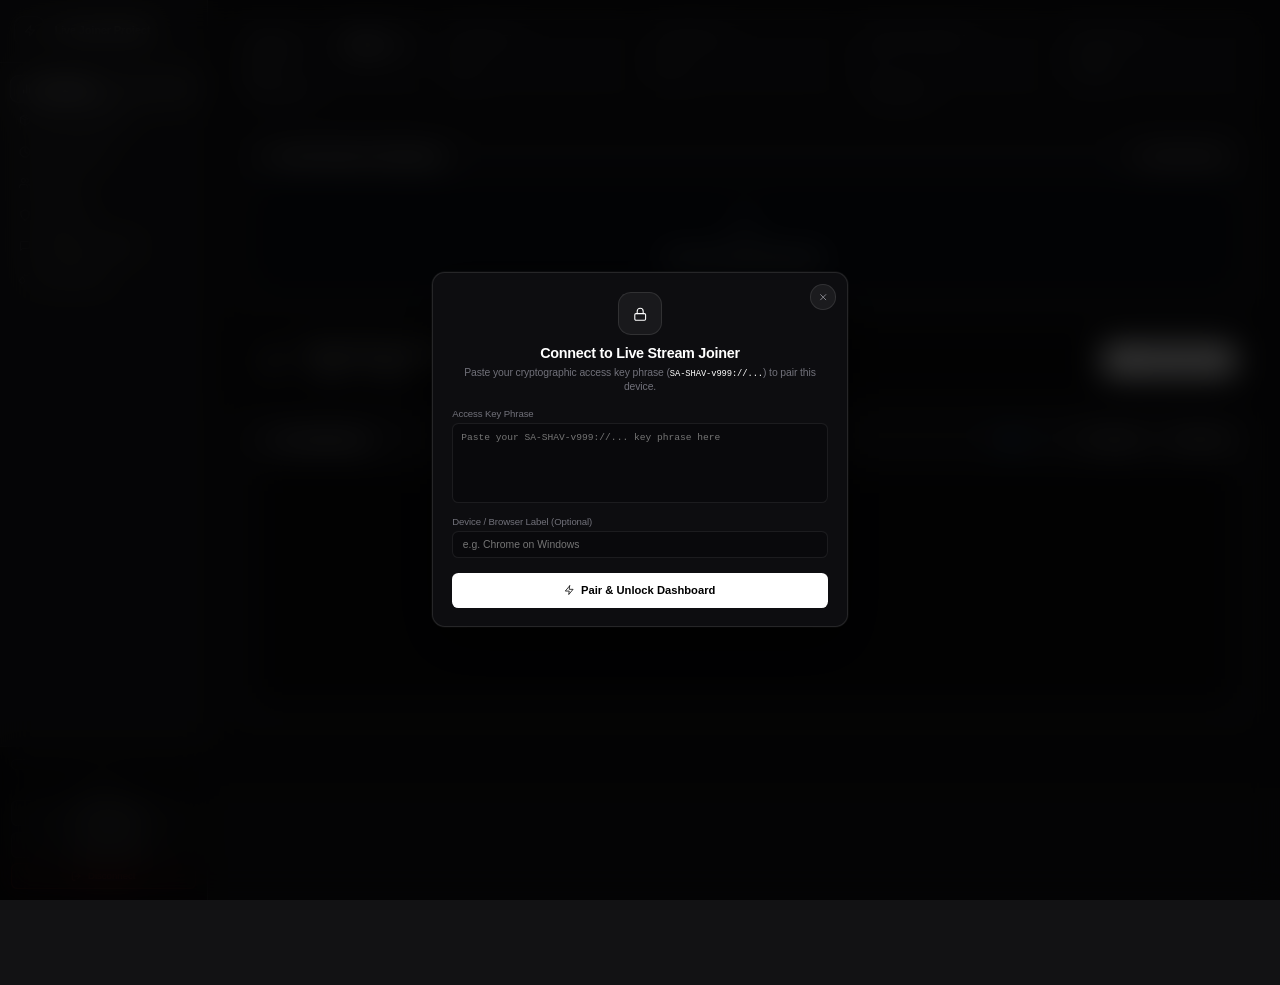
==== commit e75d5e60: "Update index.html" ====
--- a/index.html
+++ b/index.html
@@ -8,7 +8,7 @@
   <meta name="apple-mobile-web-app-status-bar-style" content="black-translucent">
   <meta name="theme-color" content="#121214">
   <title>Live Joiner Project</title>
-   <link rel="stylesheet" href="style.css?v=1003">
+   <link rel="stylesheet" href="style.css?v=10034">
 </head>
 <body>
 
@@ -1323,6 +1323,6 @@
   </div>
 
   <!-- JAVASCRIPT APP LOGIC -->
-  <script src="app.js?v=10002"></script>
+  <script src="app.js?v=100022"></script>
 </body>
 </html>
--- a/style.css
+++ b/style.css
@@ -0,0 +1 @@
+:root{font-size:13px;--bg:#121214;--sidebar-bg:#161619;--workspace-bg:#0e0e11;--card-bg:rgba(24,24,28,0.7);--card-header-bg:rgba(28,28,34,0.8);--card-border:rgba(255,255,255,0.08);--card-border-subtle:rgba(255,255,255,0.05);--card-border-hover:rgba(255,255,255,0.18);--card-border-active:rgba(255,255,255,0.28);--card-hover:rgba(32,32,38,0.75);--surface-1:#161619;--surface-2:#1b1b20;--surface-3:#22222a;--surface-hover:#2a2a34;--primary:#ffffff;--primary-text:#09090b;--primary-hover:#f4f4f5;--emerald:#30d158;--emerald-bg:rgba(48,209,88,0.1);--emerald-border:rgba(48,209,88,0.22);--red:#ff453a;--red-bg:rgba(255,69,58,0.1);--red-border:rgba(255,69,58,0.22);--amber:#ffd60a;--amber-bg:rgba(255,214,10,0.1);--amber-border:rgba(255,214,10,0.22);--blue:#0a84ff;--blue-bg:rgba(10,132,255,0.1);--blue-border:rgba(10,132,255,0.22);--text:#f4f4f5;--text-secondary:#a1a1aa;--text-muted:#71717a;--text-dim:#52525b;--font-sans:'Inter',-apple-system,BlinkMacSystemFont,"Segoe UI",Roboto,"Helvetica Neue",sans-serif;--font-mono:"SF Mono",Menlo,Monaco,Consolas,"Liberation Mono",monospace;--spring-bouncy:cubic-bezier(0.34,1.56,0.64,1);--spring-smooth:cubic-bezier(0.16,1,0.3,1);--spring-snappy:cubic-bezier(0.2,0.8,0.2,1);--radius-sm:8px;--radius-md:12px;--radius-lg:16px;--radius-pill:9999px}*{box-sizing:border-box;margin:0;padding:0;-webkit-font-smoothing:antialiased;-moz-osx-font-smoothing:grayscale;text-rendering:optimizeLegibility}html{height:100%;-webkit-text-size-adjust:100%;text-size-adjust:100%}body{background:var(--bg);color:var(--text);font-family:var(--font-sans);min-height:100vh;display:flex;overflow-x:hidden;letter-spacing:-0.01em;width:100%}@media (min-width:769px){body{zoom:0.8}}@media (max-width:768px){html{height:auto !important;min-height:100% !important;overflow-y:scroll !important;overflow-x:hidden !important;-webkit-overflow-scrolling:touch !important}body{zoom:1;font-size:14px;display:block !important;width:100% !important;min-height:100% !important;height:auto !important;overflow-x:hidden !important;overflow-y:visible !important;margin:0 !important;padding:0 !important;position:relative !important;-webkit-overflow-scrolling:touch !important}}*::-webkit-scrollbar{width:7px;height:7px}*::-webkit-scrollbar-track{background:rgba(0,0,0,0.25);border-radius:10px;backdrop-filter:blur(5px);-webkit-backdrop-filter:blur(5px)}*::-webkit-scrollbar-thumb{background:rgba(255,255,255,0.25);border-radius:10px;backdrop-filter:blur(5px);-webkit-backdrop-filter:blur(5px)}*::-webkit-scrollbar-thumb:hover{background:rgba(255,255,255,0.45)}*::-webkit-scrollbar-button{display:none;width:0;height:0}*::-webkit-scrollbar-corner{background:transparent}.boot-loader-overlay{position:fixed;inset:0;z-index:999999;background:#09090b;display:flex;align-items:center;justify-content:center;backdrop-filter:blur(20px);-webkit-backdrop-filter:blur(20px);transition:opacity 0.35s cubic-bezier(0.34,1.56,0.64,1),visibility 0.35s}.boot-loader-overlay.boot-loader-hidden{opacity:0;visibility:hidden;pointer-events:none}.boot-loader-content{display:flex;flex-direction:column;align-items:center;text-align:center;padding:32px 28px;background:rgba(18,18,22,0.95);border:1px solid rgba(255,255,255,0.08);border-radius:18px;box-shadow:0 20px 50px rgba(0,0,0,0.7);max-width:330px;width:86%;animation:bootPopIn 0.3s ease-out}@keyframes bootPopIn{0%{transform:scale(0.95);opacity:0}100%{transform:scale(1);opacity:1}}.boot-spinner-wrap{width:44px;height:44px;margin-bottom:20px;display:flex;align-items:center;justify-content:center}.yt-spinner{animation:ytRotate 2s linear infinite;width:44px;height:44px}.yt-spinner-path{stroke:#ffffff;stroke-linecap:round;animation:ytDash 1.5s ease-in-out infinite}@keyframes ytRotate{100%{transform:rotate(360deg)}}@keyframes ytDash{0%{stroke-dasharray:1,150;stroke-dashoffset:0}50%{stroke-dasharray:90,150;stroke-dashoffset:-35}100%{stroke-dasharray:90,150;stroke-dashoffset:-124}}.boot-loader-brand{font-size:11px;font-weight:600;letter-spacing:0.8px;text-transform:uppercase;color:#71717a;margin-bottom:6px}.boot-status-text{font-size:14.5px;font-weight:600;color:#ffffff;margin-bottom:4px;transition:all 0.3s ease}.boot-sub-text{font-size:12px;color:#a1a1aa;max-width:260px;line-height:1.4}.svg-icon{width:15px;height:15px;display:inline-block;vertical-align:-2px;flex-shrink:0;stroke-width:1.8;stroke:currentColor}.svg-icon.lg{width:18px;height:18px;vertical-align:-3px}.svg-icon.sm{width:13px;height:13px;vertical-align:-1.5px}.svg-icon.xs{width:11px;height:11px;vertical-align:-1px}.svg-icon.spinning{animation:iconSpin 1s linear infinite}@keyframes iconSpin{100%{transform:rotate(360deg)}}.sidebar{width:260px;background:var(--sidebar-bg);border-right:1px solid var(--card-border);display:flex;flex-direction:column;position:fixed;top:0;bottom:0;left:0;z-index:100}.brand-section{padding:20px 18px;border-bottom:1px solid var(--card-border);display:flex;align-items:center;gap:12px}.brand-icon{width:38px;height:38px;background:#141418;border:1px solid rgba(255,255,255,0.12);border-radius:var(--radius-md);display:flex;align-items:center;justify-content:center;color:#fff;flex-shrink:0;transition:transform 0.24s var(--spring-bouncy)}.brand-icon:hover{transform:scale(1.08) rotate(-4deg)}.brand-title{font-size:14px;font-weight:700;color:#fff;letter-spacing:-0.02em}.brand-subtitle{font-size:10.5px;color:var(--emerald);font-weight:600;letter-spacing:0.4px;text-transform:uppercase}.nav-list{list-style:none;padding:14px 10px;display:flex;flex-direction:column;gap:4px;flex:1;overflow-y:auto}.nav-btn{width:100%;background:transparent;border:1px solid transparent;color:var(--text-secondary);padding:9px 12px;border-radius:var(--radius-md);font-size:13px;font-weight:500;cursor:pointer;display:flex;align-items:center;justify-content:space-between;transition:transform 0.22s var(--spring-bouncy),background-color 0.15s ease,color 0.15s ease;will-change:transform;user-select:none}.nav-btn:hover{background:rgba(255,255,255,0.05);color:#fff;transform:translateX(3px) scale(1.01)}.nav-btn:active{transform:scale(0.97);transition-duration:0.08s}.nav-btn.active{background:rgba(255,255,255,0.08);border-color:rgba(255,255,255,0.12);color:#fff;font-weight:600;transform:translateX(3px) scale(1.01)}.nav-btn .left-grp{display:flex;align-items:center;gap:10px}.badge{font-size:11px;font-family:var(--font-mono);font-weight:600;padding:2px 7px;border-radius:var(--radius-pill);background:rgba(255,255,255,0.06);border:1px solid rgba(255,255,255,0.06);color:var(--text-secondary);font-feature-settings:"tnum";font-variant-numeric:tabular-nums}.version-badge{font-size:10px;font-weight:700;font-family:var(--font-mono);padding:1px 6px;border-radius:var(--radius-sm);background:rgba(255,255,255,0.07);border:1px solid rgba(255,255,255,0.1);color:var(--text-secondary);letter-spacing:0.3px}.sidebar-footer{padding:14px;border-top:1px solid var(--card-border);display:flex;flex-direction:column;gap:7px;background:#09090b}.footer-btn{width:100%;background:rgba(255,255,255,0.04);border:1px solid var(--card-border);color:var(--text);padding:8px 12px;border-radius:var(--radius-sm);font-size:12px;font-weight:500;cursor:pointer;display:flex;align-items:center;justify-content:center;gap:8px;transition:transform 0.2s var(--spring-bouncy),background-color 0.15s ease,border-color 0.15s ease;will-change:transform;user-select:none}.footer-btn:hover{background:rgba(255,255,255,0.08);border-color:rgba(255,255,255,0.14);transform:translateY(-1px) scale(1.015)}.footer-btn:active{transform:translateY(1px) scale(0.97);transition-duration:0.08s}.footer-btn.danger{color:#ff453a;border-color:rgba(255,69,58,0.2);background:rgba(255,69,58,0.06)}.footer-btn.danger:hover{background:rgba(255,69,58,0.14);border-color:rgba(255,69,58,0.35)}.workspace{margin-left:260px;flex:1;padding:24px 32px 60px 32px;max-width:1600px;width:calc(100% - 260px);background:var(--workspace-bg);min-height:100vh;min-width:0}.stats-bar{display:grid;grid-template-columns:repeat(5,1fr);gap:14px;margin-bottom:22px}.stats-bar.four-cards,.stats-bar:has(#statCardStreamEngine[style*="display:none"]),.stats-bar:has(#statCardStreamEngine.hidden){grid-template-columns:repeat(4,1fr) !important}@media (max-width:1200px){.stats-bar{grid-template-columns:repeat(3,1fr)}.stats-bar.four-cards,.stats-bar:has(#statCardStreamEngine[style*="display:none"]),.stats-bar:has(#statCardStreamEngine.hidden){grid-template-columns:repeat(2,1fr) !important}}@media (max-width:768px){.stats-bar{grid-template-columns:repeat(2,1fr)}.stats-bar.four-cards,.stats-bar:has(#statCardStreamEngine[style*="display:none"]),.stats-bar:has(#statCardStreamEngine.hidden){grid-template-columns:repeat(2,1fr) !important}.reaction-grid-layout{grid-template-columns:1fr !important}}.stat-card{background:var(--card-bg);border:1px solid var(--card-border);padding:16px 18px;border-radius:var(--radius-md);transition:transform 0.22s var(--spring-bouncy),border-color 0.15s ease,background-color 0.15s ease;display:flex;flex-direction:column;justify-content:space-between;min-height:94px;will-change:transform}.stat-card:hover{border-color:var(--card-border-hover);background:var(--card-hover)}.stat-card-clickable{cursor:pointer}.stat-card-clickable:hover{border-color:rgba(255,255,255,0.22);transform:translateY(-2px) scale(1.015)}.stat-card-clickable:active{transform:translateY(0) scale(0.985);transition-duration:0.08s}.stat-title{font-size:11px;font-weight:600;color:var(--text-muted);margin-bottom:6px;text-transform:uppercase;letter-spacing:0.5px}.stat-val{font-size:24px;font-weight:700;color:#fff;font-feature-settings:"tnum";font-variant-numeric:tabular-nums;letter-spacing:-0.02em;min-height:29px}.stat-meta{font-size:11px;color:var(--text-secondary);margin-top:4px;min-height:14px}.stream-banner{display:none;align-items:center;justify-content:space-between;padding:12px 18px;border-radius:var(--radius-md);margin-bottom:22px;border:1px solid transparent;background:#0f1014;animation:bannerSlideIn 0.3s var(--spring-smooth) forwards}.stream-banner.active{display:flex;background:rgba(48,209,88,0.06);border-color:var(--emerald-border)}.stream-banner.joining{display:flex;background:rgba(255,255,255,0.04);border-color:rgba(255,255,255,0.15)}@keyframes bannerSlideIn{from{opacity:0;transform:translateY(-6px) scale(0.99)}to{opacity:1;transform:translateY(0) scale(1)}}.card{background:var(--card-bg);border:1px solid var(--card-border);border-radius:var(--radius-md);padding:22px 24px;margin-bottom:20px}.card-header{display:flex;align-items:center;justify-content:space-between;margin-bottom:18px;flex-wrap:wrap;gap:12px}.card-title{font-size:15px;font-weight:700;color:#fff;display:flex;align-items:center;gap:9px;letter-spacing:-0.02em}.btn{padding:8px 14px;border-radius:var(--radius-sm);font-size:12.5px;font-weight:600;font-family:var(--font-sans);cursor:pointer;display:inline-flex;align-items:center;gap:7px;border:1px solid transparent;transition:transform 0.22s var(--spring-bouncy),background-color 0.15s ease,border-color 0.15s ease,color 0.15s ease;will-change:transform;user-select:none;line-height:1.2}.btn:hover:not(:disabled){transform:translateY(-1.5px) scale(1.02)}.btn:active:not(:disabled){transform:translateY(1px) scale(0.96);transition-duration:0.08s}.btn:disabled{opacity:0.45;cursor:not-allowed}.btn-primary{background:#ffffff;color:#000000;border-color:rgba(255,255,255,0.9)}.btn-primary:hover:not(:disabled){background:#f4f4f5;color:#000000}.btn-secondary{background:rgba(255,255,255,0.05);color:#e4e4e7;border-color:var(--card-border)}.btn-secondary:hover:not(:disabled){background:rgba(255,255,255,0.09);border-color:rgba(255,255,255,0.15);color:#fff}.btn-emerald{background:rgba(48,209,88,0.14);color:#30d158;border-color:var(--emerald-border)}.btn-emerald:hover:not(:disabled){background:rgba(48,209,88,0.22);border-color:rgba(48,209,88,0.4);color:#30d158}.btn-danger{background:rgba(255,69,58,0.14);color:#ff453a;border-color:var(--red-border)}.btn-danger:hover:not(:disabled){background:rgba(255,69,58,0.22);border-color:rgba(255,69,58,0.4);color:#ff453a}.btn-pill{background:rgba(255,255,255,0.04);border:1px solid var(--card-border);color:var(--text-secondary);padding:5px 12px;border-radius:var(--radius-pill);font-size:12px;font-weight:500;font-family:var(--font-sans);cursor:pointer;transition:transform 0.2s var(--spring-bouncy),background-color 0.15s ease,border-color 0.15s ease,color 0.15s ease;will-change:transform;user-select:none}.btn-pill:hover{background:rgba(255,255,255,0.08);border-color:rgba(255,255,255,0.15);color:#fff;transform:scale(1.04)}.btn-pill:active{transform:scale(0.96);transition-duration:0.08s}.btn-pill.active{background:rgba(255,255,255,0.14);border-color:rgba(255,255,255,0.28);color:#fff;font-weight:600}.input-text{width:100%;background:#09090c;border:1px solid var(--card-border);color:#fff;padding:9px 12px;border-radius:var(--radius-sm);font-size:13px;font-family:var(--font-sans);transition:border-color 0.15s ease,box-shadow 0.15s ease}.input-text:focus{outline:none;border-color:rgba(255,255,255,0.35);box-shadow:0 0 0 2px rgba(255,255,255,0.08)}.table-container{overflow-x:auto;border:1px solid var(--card-border);border-radius:var(--radius-md);background:var(--card-bg)}table{width:100%;border-collapse:collapse;text-align:left;font-size:12.5px}th{background:#0f0f13;padding:11px 16px;color:var(--text-muted);font-weight:600;font-size:11px;text-transform:uppercase;letter-spacing:0.5px;border-bottom:1px solid var(--card-border);user-select:none}td{padding:12px 16px;border-bottom:1px solid rgba(255,255,255,0.04);color:var(--text);vertical-align:middle}tr:last-child td{border-bottom:none}tr:hover td{background:rgba(255,255,255,0.02)}.status-badge{display:inline-flex;align-items:center;gap:5px;padding:3px 9px;border-radius:var(--radius-pill);font-size:11px;font-weight:600;font-family:var(--font-sans)}.status-ready{background:rgba(255,255,255,0.08);color:#f4f4f5;border:1px solid rgba(255,255,255,0.1)}.status-in-call{background:var(--emerald-bg);color:var(--emerald);border:1px solid var(--emerald-border)}.status-signed-out{background:var(--red-bg);color:var(--red);border:1px solid var(--red-border)}.log-box{background:#08080a;border:1px solid var(--card-border);border-radius:var(--radius-sm);padding:14px 16px;font-family:var(--font-mono);font-size:11.5px;height:300px;overflow-y:auto;display:flex;flex-direction:column;gap:5px}.log-item{display:flex;gap:10px;line-height:1.5}.log-time{color:var(--text-dim);flex-shrink:0}.log-info{color:#f4f4f5}.log-success{color:var(--emerald)}.log-warn{color:var(--amber)}.log-error{color:var(--red)}.tab-content{display:none}.tab-content.active{display:block;animation:tabFadeIn 0.25s var(--spring-smooth) forwards}@keyframes tabFadeIn{from{opacity:0;transform:scale(0.99) translateY(4px)}to{opacity:1;transform:scale(1) translateY(0)}}.modal-overlay{position:fixed;top:0;left:0;right:0;bottom:0;background:rgba(0,0,0,0.75);backdrop-filter:blur(20px);-webkit-backdrop-filter:blur(20px);display:flex;align-items:center;justify-content:center;z-index:1000;cursor:pointer;animation:overlayFadeIn 0.2s ease-out forwards}@keyframes overlayFadeIn{from{opacity:0}to{opacity:1}}.hidden{display:none !important}.modal-overlay.hidden{display:none !important}.modal-card{background:#0d0d10;border:1px solid rgba(255,255,255,0.1);border-radius:var(--radius-lg);padding:24px;width:100%;max-width:540px;position:relative;cursor:default;box-shadow:0 24px 60px -12px rgba(0,0,0,0.8),0 0 0 1px rgba(255,255,255,0.05);animation:macModalPop 0.3s var(--spring-bouncy) forwards;will-change:transform,opacity}.modal-close-btn{position:absolute;top:14px;right:14px;width:32px;height:32px;border-radius:50%;background:rgba(255,255,255,0.06);border:1px solid rgba(255,255,255,0.1);color:#a1a1aa;display:inline-flex;align-items:center;justify-content:center;cursor:pointer;z-index:25;padding:0;transition:all 0.2s cubic-bezier(0.34,1.56,0.64,1);-webkit-tap-highlight-color:transparent;outline:none}.modal-close-btn:hover{background:rgba(255,255,255,0.14);color:#ffffff;transform:scale(1.08);border-color:rgba(255,255,255,0.2)}.modal-close-btn:active{transform:scale(0.92);background:rgba(255,255,255,0.18)}@keyframes macModalPop{0%{opacity:0;transform:scale(0.93) translateY(10px)}65%{transform:scale(1.01) translateY(-2px)}100%{opacity:1;transform:scale(1) translateY(0)}}.modal-title{font-size:16px;font-weight:700;color:#fff;margin-bottom:6px;display:flex;align-items:center;gap:9px;letter-spacing:-0.02em}.modal-desc{font-size:12.5px;color:var(--text-secondary);margin-bottom:18px;line-height:1.4}.pulse-dot{width:7px;height:7px;border-radius:50%;display:inline-block;flex-shrink:0}.pulse-dot.online{background:var(--emerald);animation:dotPulse 1.8s infinite}.pulse-dot.joining{background:#ffffff;animation:dotPulse 1s infinite}.pulse-dot.idle{background:var(--text-dim)}@keyframes dotPulse{0%{transform:scale(0.9);opacity:0.7}50%{transform:scale(1.2);opacity:1}100%{transform:scale(0.9);opacity:0.7}}.water-sphere{width:18px;height:18px;border-radius:50%;border:1.5px solid #ffffff;position:relative;overflow:hidden;display:inline-flex;align-items:center;justify-content:center;background:rgba(255,255,255,0.05);box-shadow:0 0 6px rgba(255,255,255,0.25);flex-shrink:0;vertical-align:middle;contain:layout style paint}.water-sphere::after{content:"";position:absolute;top:2px;left:3px;width:5px;height:3px;border-radius:50%;background:rgba(255,255,255,0.65);transform:rotate(-35deg);pointer-events:none;z-index:2}.water-sphere-wave{position:absolute;width:220%;height:220%;top:0;left:-60%;border-radius:41%;opacity:0.9;pointer-events:none}.water-sphere.yellow{border-color:#ffffff;box-shadow:0 0 10px rgba(234,179,8,0.55),inset 0 0 4px rgba(255,255,255,0.35)}.water-sphere.yellow .water-sphere-wave{background:linear-gradient(135deg,#fde047 0%,#eab308 50%,#ca8a04 100%);animation:rotateWaterWaveFull 3.2s ease-in-out infinite}.water-sphere.green,.water-sphere.active{border-color:#ffffff;box-shadow:0 0 10px rgba(16,185,129,0.55),inset 0 0 4px rgba(255,255,255,0.35)}.water-sphere.green .water-sphere-wave,.water-sphere.active .water-sphere-wave{background:linear-gradient(135deg,#34d399 0%,#10b981 50%,#059669 100%);animation:rotateWaterWaveFull 3.4s ease-in-out infinite}.water-sphere.cyan,.water-sphere.joining{border-color:#ffffff;box-shadow:0 0 10px rgba(59,130,246,0.55),inset 0 0 4px rgba(255,255,255,0.35)}.water-sphere.cyan .water-sphere-wave,.water-sphere.joining .water-sphere-wave{background:linear-gradient(135deg,#60a5fa 0%,#2563eb 100%);animation:rotateWaterWaveFull 2.6s ease-in-out infinite}.water-sphere.red,.water-sphere.reconnecting{border-color:#ffffff;box-shadow:0 0 10px rgba(239,68,68,0.55),inset 0 0 4px rgba(255,255,255,0.35)}.water-sphere.red .water-sphere-wave,.water-sphere.reconnecting .water-sphere-wave{background:linear-gradient(135deg,#f87171 0%,#ef4444 50%,#b91c1c 100%);animation:rotateWaterWaveHalf 2.4s ease-in-out infinite}.water-sphere.empty,.water-sphere.idle,.water-sphere.left{border-color:rgba(255,255,255,0.45);box-shadow:none}.water-sphere.empty .water-sphere-wave,.water-sphere.idle .water-sphere-wave,.water-sphere.left .water-sphere-wave{display:none}@keyframes rotateWaterWaveFull{0%{transform:translate3d(0,42%,0) rotate(0deg)}50%{transform:translate3d(0,-14%,0) rotate(180deg)}100%{transform:translate3d(0,42%,0) rotate(360deg)}}@keyframes rotateWaterWaveHalf{0%{transform:translate3d(0,42%,0) rotate(0deg)}50%{transform:translate3d(0,16%,0) rotate(180deg)}100%{transform:translate3d(0,42%,0) rotate(360deg)}}.sound-waves{display:inline-flex;align-items:center;gap:2px;height:12px}.sound-waves span{width:2px;background:var(--emerald);border-radius:1px;animation:soundWave 1.2s ease-in-out infinite alternate}.sound-waves span:nth-child(1){height:6px;animation-delay:0.1s}.sound-waves span:nth-child(2){height:12px;animation-delay:0.3s}.sound-waves span:nth-child(3){height:8px;animation-delay:0.5s}@keyframes soundWave{0%{height:4px}100%{height:12px}}#toastBox{position:fixed;bottom:24px;right:24px;background:#141418;border:1px solid rgba(255,255,255,0.14);color:#fff;padding:10px 18px;border-radius:var(--radius-md);font-size:13px;font-weight:500;box-shadow:0 16px 36px rgba(0,0,0,0.6);z-index:9999;opacity:0;transform:translateY(12px) scale(0.95);transition:transform 0.25s var(--spring-bouncy),opacity 0.2s ease;pointer-events:none}#toastBox.show{opacity:1;transform:translateY(0) scale(1)}.stream-telemetry-box{display:flex;flex-direction:column;gap:5px;min-width:220px}.stream-eq-row{display:flex;align-items:center;justify-content:space-between;gap:8px}.stream-eq-group{display:inline-flex;align-items:center;gap:6px}.stream-eq{display:inline-flex;align-items:flex-end;gap:2.5px;height:14px;padding:0 1px}.stream-eq-bar{width:3px;height:3px;background:var(--text-dim);border-radius:1.5px;transition:height 0.2s ease,background 0.2s ease}.stream-eq.active .stream-eq-bar{background:var(--emerald)}.stream-eq.active .bar-1{animation:eqBounce1 0.8s ease-in-out infinite alternate}.stream-eq.active .bar-2{animation:eqBounce2 1.1s cubic-bezier(0.4,0,0.6,1) infinite alternate}.stream-eq.active .bar-3{animation:eqBounce3 0.7s ease-in-out infinite alternate}.stream-eq.active .bar-4{animation:eqBounce4 1.2s cubic-bezier(0.4,0,0.6,1) infinite alternate}@keyframes eqBounce1{0%{height:3px}50%{height:12px}100%{height:5px}}@keyframes eqBounce2{0%{height:13px}50%{height:4px}100%{height:14px}}@keyframes eqBounce3{0%{height:4px}50%{height:14px}100%{height:3px}}@keyframes eqBounce4{0%{height:9px}50%{height:3px}100%{height:11px}}.stream-eq.reconnecting .stream-eq-bar{background:var(--amber);animation:eqReconPulse 1.2s ease-in-out infinite alternate}@keyframes eqReconPulse{0%{height:4px;opacity:0.5}100%{height:10px;opacity:1}}.live-uptime-badge{font-size:11px;font-family:var(--font-mono);font-weight:700;letter-spacing:0.3px;color:var(--emerald);display:inline-flex;align-items:center;gap:4px}.live-uptime-badge.offline{color:var(--text-muted)}.live-uptime-badge.recon{color:var(--amber)}.telemetry-pkt-badge{font-size:10px;font-family:var(--font-mono);color:var(--text-secondary);background:rgba(255,255,255,0.05);border:1px solid var(--card-border);padding:1px 6px;border-radius:var(--radius-sm);white-space:nowrap}.cyber-pulse-track{width:100%;height:4px;background:#121216;border-radius:var(--radius-pill);overflow:hidden;position:relative;border:1px solid rgba(255,255,255,0.04)}.cyber-pulse-track.listening::after{content:"";position:absolute;top:0;left:0;right:0;bottom:0;background:linear-gradient(90deg,transparent 0%,rgba(48,209,88,0.25) 30%,#30d158 50%,rgba(48,209,88,0.25) 70%,transparent 100%);background-size:200% 100%;animation:cyberLaserSweep 2.2s cubic-bezier(0.4,0,0.6,1) infinite}.cyber-pulse-track.reconnecting::after{content:"";position:absolute;top:0;left:0;right:0;bottom:0;background:repeating-linear-gradient(45deg,#d97706,#d97706 6px,#78350f 6px,#78350f 12px);background-size:200% 100%;animation:reconStripes 1.2s linear infinite}.cyber-pulse-track.left{background:#111114;border-color:rgba(255,69,58,0.15)}@keyframes cyberLaserSweep{0%{background-position:200% 0}100%{background-position:-200% 0}}@keyframes reconStripes{0%{background-position:0 0}100%{background-position:24px 0}}.stream-meta-row{display:flex;align-items:center;justify-content:space-between;font-size:10px;font-family:var(--font-mono);color:var(--text-dim)}.sync-status-badge{font-size:10px;font-family:var(--font-mono);font-weight:600;padding:1px 6px;border-radius:var(--radius-sm);white-space:nowrap}.sync-active{color:var(--emerald);background:var(--emerald-bg);border:1px solid var(--emerald-border)}.sync-stale,.sync-recon{color:var(--amber);background:var(--amber-bg);border:1px solid var(--amber-border)}.sync-offline{color:var(--text-muted);background:rgba(255,255,255,0.04);border:1px solid var(--card-border)}.custom-select-trigger{display:flex;align-items:center;justify-content:space-between;width:100%;background:#09090c;border:1px solid var(--card-border);color:#fff;padding:9px 12px;border-radius:var(--radius-sm);font-size:13px;cursor:pointer;user-select:none;transition:all 0.15s ease}.custom-select-trigger:hover{border-color:rgba(255,255,255,0.25);background:#0f0f13}.custom-select-trigger.disabled{opacity:0.5;cursor:not-allowed;border-color:var(--red)}.custom-select-menu{display:none !important;position:absolute;top:calc(100% + 4px);left:0;right:0;background:#0e0e12;border:1px solid rgba(255,255,255,0.12);border-radius:var(--radius-sm);box-shadow:0 16px 36px rgba(0,0,0,0.7);z-index:1000;overflow:hidden;animation:macMenuFade 0.16s var(--spring-bouncy) forwards}.custom-select-menu.is-open{display:block !important}#customDeviceMenu.is-open{display:flex !important;flex-direction:column !important}@keyframes macMenuFade{from{opacity:0;transform:scale(0.97) translateY(-4px)}to{opacity:1;transform:scale(1) translateY(0)}}.custom-select-item{padding:8px 12px;display:flex;align-items:center;justify-content:space-between;gap:8px;cursor:pointer;font-size:12px;color:var(--text-secondary);border-bottom:1px solid rgba(255,255,255,0.03);transition:background 0.12s,color 0.12s}.custom-select-item:last-child{border-bottom:none}.custom-select-item:hover{background:rgba(255,255,255,0.08);color:#fff}.custom-select-item.selected{background:rgba(48,209,88,0.12);color:var(--emerald);font-weight:600}.channels-grid{display:grid;grid-template-columns:repeat(auto-fill,minmax(320px,1fr));gap:14px;margin-top:8px}.channel-card{background:var(--card-bg);border:1px solid var(--card-border);border-radius:var(--radius-md);padding:16px;display:flex;flex-direction:column;justify-content:space-between;transition:transform 0.22s var(--spring-bouncy),border-color 0.15s ease,background 0.15s ease;cursor:pointer;position:relative}.channel-card:hover{border-color:rgba(255,255,255,0.22);background:var(--card-hover);transform:translateY(-2px) scale(1.01)}.channel-card-header{display:flex;justify-content:space-between;align-items:flex-start;gap:8px;margin-bottom:10px}.channel-card-title{font-size:14.5px;font-weight:700;color:#fff;display:flex;align-items:center;gap:8px;overflow:hidden;text-overflow:ellipsis;white-space:nowrap}.channel-card-metrics{display:flex;flex-wrap:wrap;gap:6px;margin:10px 0}.metric-pill{padding:3px 8px;border-radius:var(--radius-sm);font-size:11px;font-weight:600;display:inline-flex;align-items:center;gap:4px;white-space:nowrap}.metric-pill.assigned{background:rgba(255,255,255,0.06);color:#f4f4f5;border:1px solid rgba(255,255,255,0.08)}.metric-pill.connected{background:var(--emerald-bg);color:var(--emerald);border:1px solid var(--emerald-border)}.metric-pill.tg-report{background:rgba(168,85,247,0.1);color:#c084fc;border:1px solid rgba(168,85,247,0.22)}.custom-range-slider{-webkit-appearance:none;appearance:none;width:100%;height:4px;border-radius:var(--radius-pill);background:rgba(255,255,255,0.1);outline:none;cursor:pointer}.custom-range-slider::-webkit-slider-thumb{-webkit-appearance:none;appearance:none;width:18px;height:18px;border-radius:50%;background:#ffffff;cursor:pointer;box-shadow:0 2px 8px rgba(0,0,0,0.5);transition:transform 0.2s var(--spring-bouncy),background-color 0.15s ease}.custom-range-slider::-webkit-slider-thumb:hover{transform:scale(1.2)}.member-basket-grid{display:grid;grid-template-columns:repeat(auto-fill,minmax(130px,1fr));gap:10px;max-height:250px;overflow-y:auto;padding:6px 2px}.member-grid-card{display:flex;flex-direction:column;align-items:center;text-align:center;padding:10px 8px;border-radius:var(--radius-md);background:rgba(255,255,255,0.02);border:1px solid rgba(255,255,255,0.04);transition:transform 0.22s var(--spring-bouncy),background-color 0.15s ease,border-color 0.15s ease;user-select:none;position:relative}.member-grid-card:hover{background:rgba(255,255,255,0.06);border-color:rgba(255,255,255,0.14);transform:translateY(-2px) scale(1.02)}.member-avatar-wrapper{position:relative;margin-bottom:6px}.member-avatar{width:42px;height:42px;border-radius:50%;display:flex;align-items:center;justify-content:center;font-weight:700;font-size:16px;color:#fff;box-shadow:0 2px 8px rgba(0,0,0,0.5)}.member-cross-badge,.member-add-badge{position:absolute;top:-3px;right:-3px;width:18px;height:18px;border-radius:50%;color:#fff;display:flex;align-items:center;justify-content:center;font-size:13px;font-weight:700;cursor:pointer;box-shadow:0 2px 6px rgba(0,0,0,0.5);transition:transform 0.2s var(--spring-bouncy);line-height:1}.member-cross-badge{background:var(--red)}.member-cross-badge:hover{transform:scale(1.25)}.member-add-badge{background:var(--emerald)}.member-add-badge:hover{transform:scale(1.25)}.member-grid-card.available-card{cursor:pointer}.member-grid-card.available-card:hover{background:rgba(48,209,88,0.08);border-color:var(--emerald-border);transform:translateY(-2px) scale(1.02)}.member-grid-name{font-size:12px;font-weight:600;color:#f1f5f9;max-width:100%;white-space:nowrap;overflow:hidden;text-overflow:ellipsis;margin-bottom:2px;width:100%}.member-grid-proxy{font-size:10px;color:var(--text-muted);max-width:100%;white-space:nowrap;overflow:hidden;text-overflow:ellipsis;display:flex;align-items:center;justify-content:center;gap:3px;width:100%}.table-container tbody td[data-label]::before{display:none}.mobile-topbar{display:none}.mobile-nav-backdrop{display:none}.mobile-nav-drawer{display:none}.mobile-bottom-nav{display:none}@media (max-width:768px){body{display:block !important;width:100% !important;min-height:100% !important;height:auto !important;overflow-x:hidden !important;overflow-y:visible !important;margin:0 !important;padding:0 !important;position:relative !important;background:var(--bg) !important;-webkit-overflow-scrolling:touch !important}.sidebar{display:none !important}.mobile-topbar{display:flex !important;position:fixed !important;top:0 !important;left:0 !important;right:0 !important;width:100% !important;z-index:1000 !important;height:calc(52px + env(safe-area-inset-top,0px)) !important;padding-top:env(safe-area-inset-top,0px) !important;padding-left:14px !important;padding-right:14px !important;background:rgba(18,18,22,0.95) !important;backdrop-filter:blur(25px) !important;-webkit-backdrop-filter:blur(25px) !important;border-bottom:1px solid rgba(255,255,255,0.08) !important;align-items:center !important;justify-content:space-between !important;box-sizing:border-box !important}.mobile-topbar-brand{display:flex;align-items:center;gap:10px}.mobile-topbar-title{font-size:15px;font-weight:700;color:#fff;letter-spacing:-0.02em}.brand-icon.sm{width:32px;height:32px}.mobile-topbar-actions{display:flex;align-items:center;gap:8px}.mobile-top-status-pill{display:inline-flex;align-items:center;gap:6px;background:rgba(255,255,255,0.05);border:1px solid rgba(255,255,255,0.08);padding:5px 10px;border-radius:var(--radius-pill);font-size:11px;font-weight:600;color:#9ca3af;cursor:pointer;user-select:none;transition:background-color 0.15s ease,border-color 0.15s ease;-webkit-tap-highlight-color:transparent}.mobile-top-status-pill:active{transform:scale(0.96)}.mobile-top-status-pill.active{background:var(--emerald-bg);border-color:var(--emerald-border);color:var(--emerald)}.mobile-top-status-pill.joining{background:rgba(59,130,246,0.15);border-color:rgba(59,130,246,0.3);color:#60a5fa}.mobile-hamburger-btn{background:rgba(255,255,255,0.06);border:1px solid rgba(255,255,255,0.1);border-radius:10px;width:38px;height:38px;display:flex;flex-direction:column;align-items:center;justify-content:center;gap:4px;cursor:pointer;transition:all 0.3s cubic-bezier(0.34,1.56,0.64,1);user-select:none;-webkit-tap-highlight-color:transparent}.mobile-hamburger-btn:active{transform:scale(0.92);background:rgba(255,255,255,0.12)}.mobile-hamburger-btn .hamburger-bar{width:17px;height:2px;background:#ffffff;border-radius:2px;transition:all 0.3s cubic-bezier(0.34,1.56,0.64,1)}.mobile-hamburger-btn.active .hamburger-bar:nth-child(1){transform:translateY(6px) rotate(45deg)}.mobile-hamburger-btn.active .hamburger-bar:nth-child(2){opacity:0;transform:scale(0)}.mobile-hamburger-btn.active .hamburger-bar:nth-child(3){transform:translateY(-6px) rotate(-45deg)}.mobile-nav-backdrop{display:block;position:fixed;inset:0;background:rgba(0,0,0,0.72);backdrop-filter:blur(14px);-webkit-backdrop-filter:blur(14px);z-index:9998;opacity:0;pointer-events:none;transition:opacity 0.3s cubic-bezier(0.34,1.56,0.64,1)}.mobile-nav-backdrop.open{opacity:1;pointer-events:auto}.mobile-nav-drawer{display:flex;position:fixed;top:0;right:0;bottom:0;width:min(320px,86vw);background:rgba(18,18,22,0.98);backdrop-filter:blur(30px);-webkit-backdrop-filter:blur(30px);border-left:1px solid rgba(255,255,255,0.1);z-index:9999;flex-direction:column;transform:translateX(100%);transition:transform 0.35s cubic-bezier(0.34,1.56,0.64,1);box-shadow:-12px 0 40px rgba(0,0,0,0.7)}.mobile-nav-drawer.open{transform:translateX(0)}.mobile-drawer-header{display:flex;align-items:center;justify-content:space-between;padding:16px 18px;border-bottom:1px solid rgba(255,255,255,0.08)}.mobile-drawer-close-btn{background:rgba(255,255,255,0.06);border:1px solid rgba(255,255,255,0.1);border-radius:10px;width:38px;height:38px;display:flex;align-items:center;justify-content:center;color:#e4e4e7;cursor:pointer;transition:all 0.2s ease;-webkit-tap-highlight-color:transparent}.mobile-drawer-close-btn:active{transform:scale(0.9)}.mobile-nav-list{flex:1;padding:14px 12px;display:flex;flex-direction:column;gap:6px;overflow-y:auto}.mobile-nav-list .nav-btn{padding:11px 14px !important;font-size:13.5px !important;font-weight:500 !important;border-radius:var(--radius-md) !important;min-height:46px !important;display:flex !important;align-items:center !important;justify-content:space-between !important;background:transparent;border:1px solid transparent;color:var(--text-secondary);transition:all 0.2s ease !important;-webkit-tap-highlight-color:transparent}.mobile-nav-list .nav-btn:active{transform:scale(0.97) !important;background:rgba(255,255,255,0.06) !important}.mobile-nav-list .nav-btn.active{background:rgba(255,255,255,0.09) !important;border-color:rgba(255,255,255,0.14) !important;color:#ffffff !important;font-weight:600 !important;box-shadow:0 2px 10px rgba(0,0,0,0.25) !important}.mobile-nav-list .nav-btn.active .svg-icon{stroke:#ffffff !important;filter:drop-shadow(0 0 6px rgba(255,255,255,0.35))}.mobile-drawer-footer{padding:14px 16px max(14px,env(safe-area-inset-bottom,14px)) 16px;border-top:1px solid rgba(255,255,255,0.08);display:flex;flex-direction:column;gap:8px;background:rgba(12,12,15,0.85)}.mobile-drawer-footer .footer-btn{min-height:40px !important;padding:10px 14px !important;font-size:13px !important}.workspace{display:block !important;margin-left:0 !important;padding-top:calc(52px + env(safe-area-inset-top,0px) + 14px) !important;padding-left:14px !important;padding-right:14px !important;padding-bottom:calc(44px + env(safe-area-inset-bottom,16px)) !important;max-width:100% !important;width:100% !important;min-height:100% !important;height:auto !important;box-sizing:border-box !important;overflow:visible !important;background:var(--workspace-bg) !important}.stats-bar{grid-template-columns:repeat(2,1fr) !important;gap:10px !important;margin-bottom:14px !important}.stats-bar.four-cards,.stats-bar:has(#statCardStreamEngine[style*="display:none"]),.stats-bar:has(#statCardStreamEngine.hidden){grid-template-columns:repeat(2,1fr) !important}.stats-bar #statCardStreamEngine{grid-column:span 2 !important}.stats-bar.four-cards .stat-card,.stats-bar:has(#statCardStreamEngine[style*="display:none"]) .stat-card{grid-column:auto !important}.stat-card{padding:12px 12px !important;min-height:80px !important;border-radius:var(--radius-md) !important;background:var(--card-bg) !important;border:1px solid var(--card-border) !important}.stat-val{font-size:clamp(17px,4.5vw,21px) !important;min-height:24px !important}.stat-title{font-size:10.5px !important;margin-bottom:4px !important}.stat-meta{font-size:10.5px !important}.stream-banner{flex-direction:column !important;align-items:stretch !important;gap:12px !important;padding:14px !important;margin-bottom:14px !important;border-radius:var(--radius-md) !important}.stream-banner.active,.stream-banner.joining{display:flex !important}.stream-banner > div:first-child{display:flex !important;align-items:center !important;gap:12px !important}.stream-banner > div:last-child{display:flex !important;flex-direction:column !important;gap:8px !important;width:100% !important}.stream-banner > div:last-child > .btn{width:100% !important;justify-content:center !important;min-height:38px !important}.fleet-commander-banner{padding:14px !important;margin-bottom:14px !important}.fleet-commander-banner > div{flex-direction:column !important;align-items:stretch !important;gap:14px !important}.fleet-commander-banner > div > div:first-child{display:flex !important;align-items:center !important;gap:12px !important}.fleet-commander-banner > div > div:last-child{display:flex !important;flex-direction:column !important;gap:8px !important;width:100% !important}.fleet-commander-banner > div > div:last-child > .btn{width:100% !important;justify-content:center !important;min-height:42px !important;font-size:13.5px !important;font-weight:600 !important}.card{padding:14px !important;margin-bottom:14px !important;border-radius:var(--radius-md) !important}.card-header{flex-direction:column !important;align-items:stretch !important;gap:12px !important;margin-bottom:14px !important}.card-header > div:last-child{display:flex;flex-wrap:wrap;width:100%;gap:8px}.card-actions-bar{display:grid !important;grid-template-columns:repeat(2,1fr) !important;gap:8px !important;width:100% !important}.card-actions-bar > .btn:first-child{grid-column:span 2 !important;min-height:42px !important;font-size:13px !important;font-weight:600 !important}.card-actions-bar > .btn{justify-content:center !important;padding:9px 8px !important;font-size:12px !important;min-height:38px !important}.filter-search-bar{flex-direction:column-reverse !important;align-items:stretch !important;gap:10px !important}.filter-search-bar > div:last-child{width:100% !important}.filter-search-bar > div:first-child{display:flex !important;overflow-x:auto !important;padding-bottom:4px !important;-webkit-overflow-scrolling:touch !important;scrollbar-width:none !important;gap:6px !important}.filter-search-bar > div:first-child::-webkit-scrollbar{display:none !important}.channels-grid{grid-template-columns:1fr !important;gap:10px !important}.channel-card{padding:14px !important}.table-container{border:none !important;background:transparent !important;overflow:visible !important}.table-container table{display:block !important;width:100% !important;border:none !important}.table-container thead{display:none !important}.table-container tbody{display:flex !important;flex-direction:column !important;gap:12px !important;width:100% !important}.table-container tbody tr{display:block !important;background:var(--card-bg) !important;border:1px solid var(--card-border) !important;border-radius:var(--radius-md) !important;padding:14px 14px 12px 14px !important;box-shadow:0 4px 14px rgba(0,0,0,0.35) !important;position:relative !important;transition:border-color 0.15s ease,background 0.15s ease !important}.table-container tbody tr:hover{border-color:rgba(255,255,255,0.16) !important}.table-container tbody td{display:flex !important;align-items:center !important;justify-content:space-between !important;padding:7px 0 !important;border-bottom:1px solid rgba(255,255,255,0.05) !important;font-size:13px !important;text-align:left !important;background:transparent !important;width:100% !important;box-sizing:border-box !important}.table-container tbody td:last-child{border-bottom:none !important;padding-top:10px !important;padding-bottom:0 !important;justify-content:flex-end !important;flex-wrap:wrap !important;gap:8px !important}.table-container tbody td[data-label]::before{content:attr(data-label);font-size:11px;font-weight:600;color:var(--text-muted);text-transform:uppercase;letter-spacing:0.5px;flex-shrink:0;margin-right:12px}.table-container tbody td[data-cell="account"],.table-container tbody td[data-cell="proxy"],.table-container tbody td[data-cell="channel"],.table-container tbody td[data-cell="user"]{border-bottom:1px solid rgba(255,255,255,0.08) !important;padding-bottom:10px !important;margin-bottom:2px !important}.table-container tbody td[data-cell="account"]::before,.table-container tbody td[data-cell="proxy"]::before,.table-container tbody td[data-cell="channel"]::before,.table-container tbody td[data-cell="user"]::before,.table-container tbody td[data-cell="actions"]::before{display:none !important}.table-container tbody tr td[colspan]{display:block !important;text-align:center !important;padding:28px 16px !important;border-bottom:none !important}.table-container tbody tr td[colspan]::before{display:none !important}.modal-overlay{align-items:flex-end !important;padding:0 !important;cursor:pointer}.modal-card{width:100% !important;max-width:100% !important;max-height:90dvh !important;height:auto !important;border-radius:20px 20px 0 0 !important;padding:16px 16px max(16px,env(safe-area-inset-bottom,16px)) 16px !important;margin:0 !important;position:relative !important;cursor:default;border-bottom:none !important;border-left:none !important;border-right:none !important;animation:macBottomSheetUp 0.3s var(--spring-smooth) forwards !important}.modal-close-btn{top:12px !important;right:14px !important;width:36px !important;height:36px !important;background:rgba(255,255,255,0.08) !important;color:#ffffff !important}@keyframes macBottomSheetUp{from{opacity:0;transform:translateY(100%)}to{opacity:1;transform:translateY(0)}}.modal-card::before{content:"";display:block;width:36px;height:4px;border-radius:2px;background:rgba(255,255,255,0.2);margin:0 auto 12px auto}.input-text,select.input-text,textarea.input-text{font-size:16px !important}.btn{min-height:38px;padding:8px 14px}.btn-pill{min-height:32px;padding:6px 12px}.reaction-grid-layout{grid-template-columns:1fr !important;gap:12px !important}.member-basket-grid{grid-template-columns:repeat(auto-fill,minmax(95px,1fr)) !important;gap:8px !important;max-height:180px !important}.member-grid-card{padding:8px 4px !important}.member-avatar{width:36px !important;height:36px !important;font-size:14px !important}.users-grid-top{grid-template-columns:1fr !important;gap:14px !important}.log-box{height:220px !important}}@media (prefers-reduced-motion:reduce){.water-sphere-wave,.pulse-dot,.stream-eq .bar,.svg-icon.spinning{animation:none !important;transition:none !important}}
